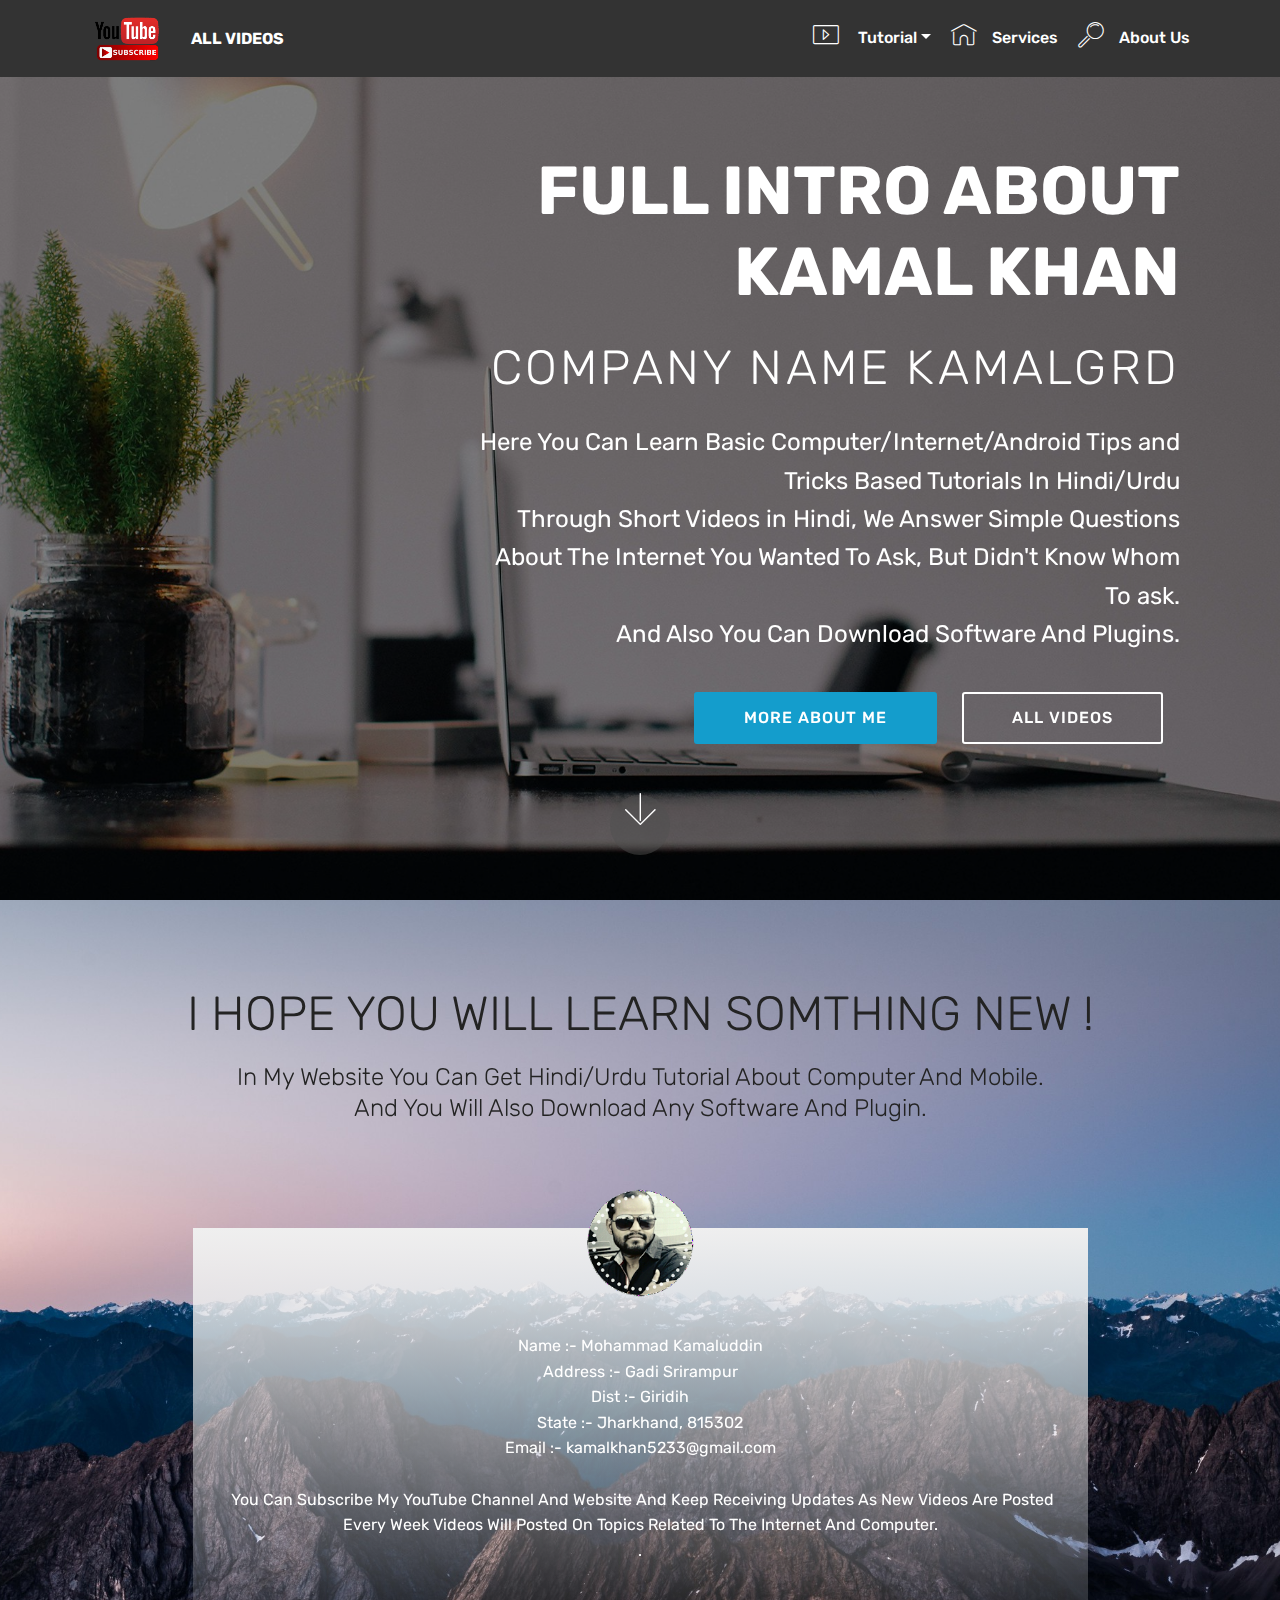
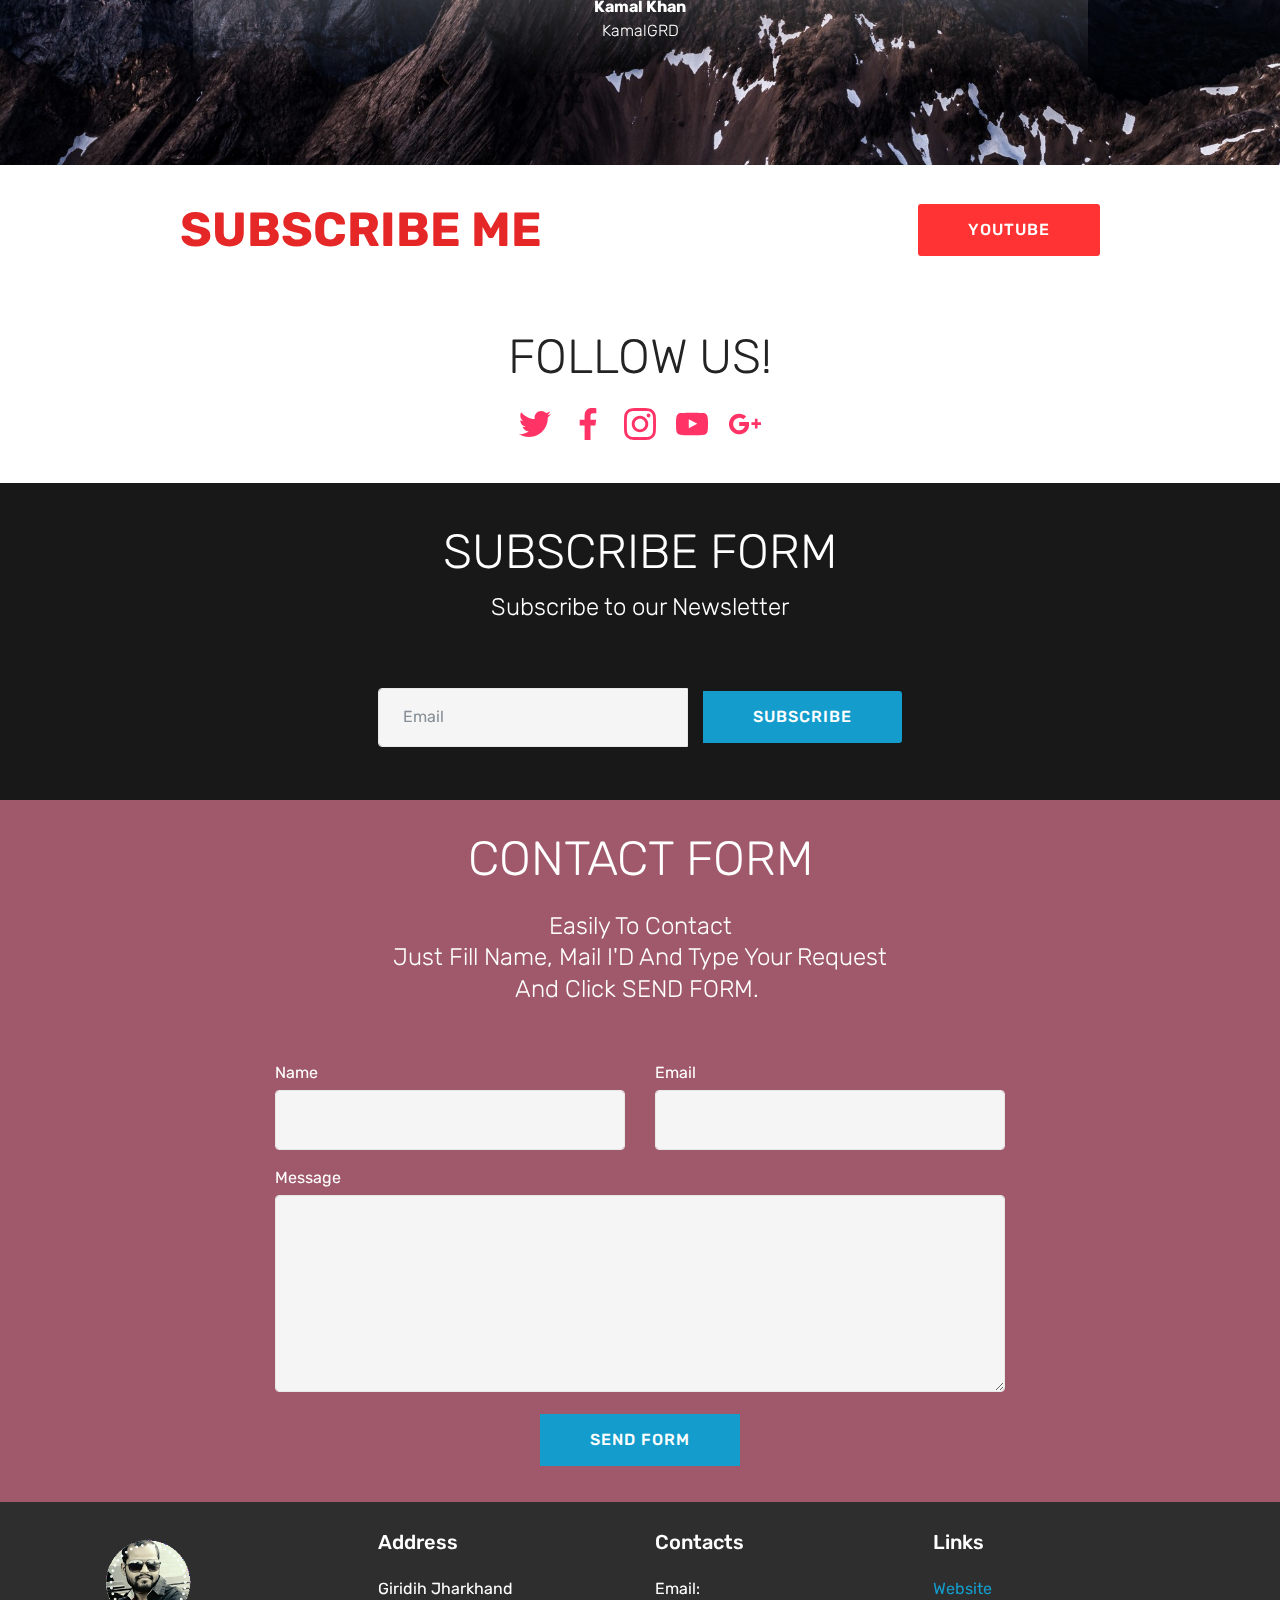
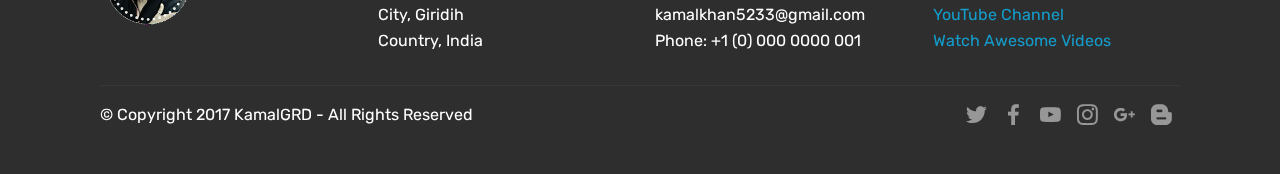
==== aboutus.html @ 0c597d0c "create github pages" ====
<!DOCTYPE html>
<html>
<head>
  <!-- Site made with Mobirise Website Builder v4.3.0, https://mobirise.com -->
  <meta charset="UTF-8">
  <meta http-equiv="X-UA-Compatible" content="IE=edge">
  <meta name="generator" content="Mobirise v4.3.0, mobirise.com">
  <meta name="viewport" content="width=device-width, initial-scale=1">
  <link rel="shortcut icon" href="assets/images/youtube-and-subscribe-773x481.png" type="image/x-icon">
  <meta name="description" content="Site Builder Description">
  <title>About Us</title>
  <link rel="stylesheet" href="assets/web/assets/mobirise-icons/mobirise-icons.css">
  <link rel="stylesheet" href="assets/tether/tether.min.css">
  <link rel="stylesheet" href="assets/bootstrap/css/bootstrap.min.css">
  <link rel="stylesheet" href="assets/bootstrap/css/bootstrap-grid.min.css">
  <link rel="stylesheet" href="assets/bootstrap/css/bootstrap-reboot.min.css">
  <link rel="stylesheet" href="assets/socicon/css/styles.css">
  <link rel="stylesheet" href="assets/dropdown/css/style.css">
  <link rel="stylesheet" href="assets/theme/css/style.css">
  <link rel="stylesheet" href="assets/mobirise/css/mbr-additional.css" type="text/css">
  
  
  
</head>
<body>
<section class="menu cid-qvYKz6TJ5b" once="menu" id="menu1-2r" data-rv-view="1412">

    

    <nav class="navbar navbar-expand beta-menu navbar-dropdown align-items-center navbar-fixed-top navbar-toggleable-sm">
        <button class="navbar-toggler navbar-toggler-right" type="button" data-toggle="collapse" data-target="#navbarSupportedContent" aria-controls="navbarSupportedContent" aria-expanded="false" aria-label="Toggle navigation">
            <div class="hamburger">
                <span></span>
                <span></span>
                <span></span>
                <span></span>
            </div>
        </button>
        <div class="menu-logo">
            <div class="navbar-brand">
                <span class="navbar-logo">
                    <a href="https://youtube.com/kamalgrd4" target="_blank">
                         <img src="assets/images/youtube-and-subscribe-773x481.png" alt="Mobirise" title="" media-simple="true" style="height: 3.8rem;">
                    </a>
                </span>
                <span class="navbar-caption-wrap"><a class="navbar-caption text-white display-4" href="index.html">ALL VIDEOS</a></span>
            </div>
        </div>
        <div class="collapse navbar-collapse" id="navbarSupportedContent">
            <ul class="navbar-nav nav-dropdown nav-right" data-app-modern-menu="true"><li class="nav-item dropdown">
                    <a class="nav-link link text-white dropdown-toggle display-4" href="https://kamal5233.github.io/" data-toggle="dropdown-submenu" aria-expanded="false"><span class="mbri-video mbr-iconfont mbr-iconfont-btn"></span>
                        &nbsp;Tutorial</a><div class="dropdown-menu"><a class="text-white dropdown-item display-4" href="Photoshopplugins.html">Photoshop Plugin</a><a class="text-white dropdown-item display-4" href="adobeaftereffect.html" aria-expanded="false">After Effect</a><a class="text-white dropdown-item display-4" href="createbloginblogger.html" aria-expanded="false">Create Blog</a><a class="text-white dropdown-item display-4" href="https://kamal5233.github.io/" aria-expanded="false">Computer Apps</a><a class="text-white dropdown-item display-4" href="https://kamal5233.github.io/" aria-expanded="false">Internet Tips</a><a class="text-white dropdown-item display-4" href="https://kamal5233.github.io/" aria-expanded="false">PSD Template</a></div>
                </li><li class="nav-item"><a class="nav-link link text-white display-4" href="https://kamal5233.github.io/">
                        <span class="mbri-home mbr-iconfont mbr-iconfont-btn"></span>
                        Services
                    </a></li>
                <li class="nav-item">
                    <a class="nav-link link text-white display-4" href="aboutus.html">
                        <span class="mbri-search mbr-iconfont mbr-iconfont-btn"></span>
                        About Us
                    </a>
                </li></ul>
            
        </div>
    </nav>
</section>

<section class="engine"><a href="https://mobirise.co/e">website building software</a></section><section class="header10 cid-qwa2naCWZy mbr-fullscreen mbr-parallax-background" id="header10-2u" data-rv-view="1414">

    

    <div class="mbr-overlay" style="opacity: 0.5; background-color: rgb(0, 0, 0);">
    </div>

    <div class="container">
        <div class="media-container-column mbr-white col-lg-8 col-md-10 ml-auto">
            <h1 class="mbr-section-title align-right mbr-bold pb-3 mbr-fonts-style display-1">
                FULL INTRO ABOUT KAMAL KHAN</h1>
            <h3 class="mbr-section-subtitle align-right mbr-light pb-3 mbr-fonts-style display-2">COMPANY NAME KAMALGRD</h3>
            <p class="mbr-text align-right pb-3 mbr-fonts-style display-5">Here You Can Learn Basic Computer/Internet/Android Tips and Tricks Based Tutorials In Hindi/Urdu
<br>Through Short Videos in Hindi, We Answer Simple Questions About The Internet You Wanted To Ask, But Didn't Know Whom To ask.<br>And Also You Can Download Software And Plugins.<br>
            </p>
            <div class="mbr-section-btn align-right"><a class="btn btn-md btn-primary display-4" href="aboutus.html#testimonials5-2y">MORE ABOUT ME</a>
                <a class="btn btn-md btn-white-outline display-4" href="index.html">ALL VIDEOS</a></div>
        </div>
    </div>

    <div class="mbr-arrow hidden-sm-down" aria-hidden="true">
        <a href="#next">
            <i class="mbri-down mbr-iconfont"></i>
        </a>
    </div>
</section>

<section class="testimonials5 cid-qwa7NtR6e7" id="testimonials5-2y" data-rv-view="1417">

    

    
    <div class="container">
        <div class="media-container-row">
            <div class="title col-12 align-center">
                <h2 class="pb-3 mbr-fonts-style display-2">
                    I HOPE YOU WILL LEARN SOMTHING NEW !</h2>
                <h3 class="mbr-section-subtitle mbr-light pb-3 mbr-fonts-style display-5">
                    In My Website You Can Get Hindi/Urdu Tutorial About Computer And Mobile.<br>And You Will Also Download Any Software And Plugin.</h3>
            </div>
        </div>
    </div>

    <div class="container">
        <div class="media-container-column">
            

            
        <div class="mbr-testimonial align-center col-12 col-md-10">
                <div class="panel-item">
                    <div class="card-block">
                        <div class="testimonial-photo">
                            <a href="index.html"><img src="assets/images/666-168x168.png" alt="" title="" media-simple="true"></a>
                        </div>
                        <p class="mbr-text mbr-fonts-style mbr-white display-7">Name :- Mohammad Kamaluddin
<br>Address :- Gadi Srirampur
<br>Dist :- Giridih
<br>State :- Jharkhand, 815302
<br>Email :- kamalkhan5233@gmail.com<br><br>
&nbsp;You Can Subscribe My YouTube Channel And Website And Keep Receiving Updates As New Videos Are Posted Every Week Videos Will Posted On Topics Related To The Internet And Computer.<br>.
                        </p>
                    </div>
                    <div class="card-footer">
                        <div class="mbr-author-name mbr-bold mbr-fonts-style mbr-white display-7">Kamal Khan</div>
                        <small class="mbr-author-desc mbr-italic mbr-light mbr-fonts-style mbr-white display-7">KamalGRD</small>
                    </div>
                </div>
            </div></div>
    </div>   
</section>

<section class="mbr-section info1 cid-qwabvJZeLH" id="info1-30" data-rv-view="1423">

    

    
    <div class="container">
        <div class="row justify-content-center">
            <div class="media-container-column title col-12 col-lg-7 col-md-6">
                
                <h2 class="align-left mbr-bold mbr-fonts-style display-2">
                    SUBSCRIBE ME</h2>
            </div>
            <div class="media-container-column col-12 col-lg-3 col-md-4">
                <div class="mbr-section-btn align-right py-4"><a class="btn btn-secondary display-4" href="https://www.youtube.com/kamalgrd4">YOUTUBE</a></div>
            </div>
        </div>
    </div>
</section>

<section class="cid-qwaap6MF5b" id="social-buttons2-2z" data-rv-view="1426">

    

    

    <div class="container">
        <div class="media-container-row">
            <div class="col-md-8 align-center">
                <h2 class="pb-3 mbr-fonts-style display-2">
                    FOLLOW US!
                </h2>
                <div class="social-list pl-0 mb-0">
                    <a href="https://twitter.com/KamalGRD" target="_blank">
                        <span class="px-2 mbr-iconfont mbr-iconfont-social socicon-twitter socicon" media-simple="true"></span>
                    </a>
                    <a href="https://www.facebook.com/kamalgrd" target="_blank">
                        <span class="px-2 mbr-iconfont mbr-iconfont-social socicon-facebook socicon" media-simple="true"></span>
                    </a>
                    <a href="https://www.instagram.com/kamalgrd4/" target="_blank">
                        <span class="px-2 mbr-iconfont mbr-iconfont-social socicon-instagram socicon" media-simple="true"></span>
                    </a>
                    <a href="https://www.youtube.com/kamalgrd4" target="_blank">
                        <span class="px-2 mbr-iconfont mbr-iconfont-social socicon-youtube socicon" media-simple="true"></span>
                    </a>
                    <a href="https://plus.google.com/+Kamalgrd4" target="_blank">
                        <span class="px-2 mbr-iconfont mbr-iconfont-social socicon-googleplus socicon" media-simple="true"></span>
                    </a>
                    <a href="https://www.behance.net/Mobirise" target="_blank">
                        
                    </a>
                </div>
            </div>
        </div>
    </div>
</section>

<section class="mbr-section form3 cid-qwa7z02V3v mbr-parallax-background" id="form3-2x" data-rv-view="1429">

    

    <div class="mbr-overlay" style="opacity: 0.9; background-color: rgb(0, 0, 0);">
    </div>

    <div class="container">
        <div class="row justify-content-center">
            <div class="title col-12 col-lg-8">
                <h2 class="align-center pb-2 mbr-fonts-style display-2">
                    SUBSCRIBE FORM
                </h2>
                <h3 class="mbr-section-subtitle align-center pb-5 mbr-light mbr-fonts-style display-5">
                    Subscribe to our Newsletter
                </h3>
            </div>
        </div>

        <div class="row py-2 justify-content-center">
            <div class="col-12 col-lg-6  col-md-8 " data-form-type="formoid">
                <div data-form-alert="" hidden="">Thanks for filling out the form!</div>
                <form class="mbr-form" action="https://mobirise.com/" method="post" data-form-title="Mobirise Form"><input type="hidden" data-form-email="true" value="Ks7Md7Bk19xwcd0nU3rvM4UYajAed8OLJ6XHV4svNL6ZrK8ossGRgsvt5Fzi+87+lBwswqeX8ReYbDtPe15v3XG4qnWILE8H7n7FoucS5mN1oScimg7xCCx38Bol8rlN">
                    <div class="mbr-subscribe input-group">
                        <input class="form-control" type="email" name="email" placeholder="Email" data-form-field="Email" required="" id="email-form3-2x">
                        <span class="input-group-btn">
                            <button href="" type="submit" class="btn btn-primary  display-4">SUBSCRIBE</button>
                        </span>
                    </div>
                </form>
            </div>
        </div>
    </div>
</section>

<section class="mbr-section form1 cid-qwa4S7jevC mbr-parallax-background" id="form1-2w" data-rv-view="1432">

    

    <div class="mbr-overlay" style="opacity: 0.7; background-color: rgb(127, 25, 51);">
    </div>
    <div class="container">
        <div class="row justify-content-center">
            <div class="title col-12 col-lg-8">
                <h2 class="mbr-section-title align-center pb-3 mbr-fonts-style display-2">
                    CONTACT FORM
                </h2>
                <h3 class="mbr-section-subtitle align-center mbr-light pb-3 mbr-fonts-style display-5">
                    Easily To Contact<br>Just Fill Name, Mail I'D And Type Your Request<br>And Click SEND FORM.&nbsp;</h3>
            </div>
        </div>
    </div>
    <div class="container">
        <div class="row justify-content-center">
            <div class="media-container-column col-lg-8" data-form-type="formoid">
                    <div data-form-alert="" hidden="">Thanks for filling out the form!</div>
            
                    <form class="mbr-form" action="https://mobirise.com/" method="post" data-form-title="Mobirise Form"><input type="hidden" data-form-email="true" value="2rv370JFLxLTFYGp8GKmAde2f8oyDdnvc+rJBSYazCu77KGn5maBBuuz1XhrRE2l1yc4180FKK4c689T4E0p6nVAtxjiJ9ukkSH/BE49crRY5DqdRQJ5BPTmyXp4b9HR">
                        <div class="row row-sm-offset">
                            <div class="col-md-4 multi-horizontal" data-for="name">
                                <div class="form-group">
                                    <label class="form-control-label mbr-fonts-style display-7" for="name-form1-2w">Name</label>
                                    <input type="text" class="form-control" name="name" data-form-field="Name" required="" id="name-form1-2w">
                                </div>
                            </div>
                            <div class="col-md-4 multi-horizontal" data-for="email">
                                <div class="form-group">
                                    <label class="form-control-label mbr-fonts-style display-7" for="email-form1-2w">Email</label>
                                    <input type="email" class="form-control" name="email" data-form-field="Email" required="" id="email-form1-2w">
                                </div>
                            </div>
                            
                        </div>
                        <div class="form-group" data-for="message">
                            <label class="form-control-label mbr-fonts-style display-7" for="message-form1-2w">Message</label>
                            <textarea type="text" class="form-control" name="message" rows="7" data-form-field="Message" id="message-form1-2w"></textarea>
                        </div>
            
                        <span class="input-group-btn">
                            <button href="" type="submit" class="btn btn-primary btn-form display-4">SEND FORM</button>
                        </span>
                    </form>
            </div>
        </div>
    </div>
</section>

<section class="cid-qwa4McfakC" id="footer1-2v" data-rv-view="1435">

    

    

    <div class="container">
        <div class="media-container-row content text-white">
            <div class="col-12 col-md-3">
                <div class="media-wrap">
                    <a href="index.html">
                        <img src="assets/images/666-168x168.png" alt="Mobirise" title="" media-simple="true">
                    </a>
                </div>
            </div>
            <div class="col-12 col-md-3 mbr-fonts-style display-7">
                <h5 class="pb-3">
                    Address
                </h5>
                <p class="mbr-text">Giridih Jharkhand&nbsp;<br>City, Giridih<br>Country, India</p>
            </div>
            <div class="col-12 col-md-3 mbr-fonts-style display-7">
                <h5 class="pb-3">
                    Contacts
                </h5>
                <p class="mbr-text">
                    Email: kamalkhan5233@gmail.com<br>Phone: +1 (0) 000 0000 001<br></p>
            </div>
            <div class="col-12 col-md-3 mbr-fonts-style display-7">
                <h5 class="pb-3">
                    Links
                </h5>
                <p class="mbr-text">
                    <a class="text-primary" href="http://www.kamalgrd.com/" target="_blank">Website</a>&nbsp;<br><a class="text-primary" href="https://www.youtube.com/kamalgrd4" target="_blank">YouTube Channel</a>&nbsp;<br><a class="text-primary" href="index.html">Watch Awesome Videos</a></p>
            </div>
        </div>
        <div class="footer-lower">
            <div class="media-container-row">
                <div class="col-sm-12">
                    <hr>
                </div>
            </div>
            <div class="media-container-row mbr-white">
                <div class="col-sm-6 copyright">
                    <p class="mbr-text mbr-fonts-style display-7">
                        © Copyright 2017 KamalGRD - All Rights Reserved
                    </p>
                </div>
                <div class="col-md-6">
                    <div class="social-list align-right">
                        <div class="soc-item">
                            <a href="https://twitter.com/KamalGRD" target="_blank">
                                <span class="mbr-iconfont mbr-iconfont-social socicon-twitter socicon" media-simple="true"></span>
                            </a>
                        </div>
                        <div class="soc-item">
                            <a href="https://www.facebook.com/kamalgrd" target="_blank">
                                <span class="mbr-iconfont mbr-iconfont-social socicon-facebook socicon" media-simple="true"></span>
                            </a>
                        </div>
                        <div class="soc-item">
                            <a href="https://www.youtube.com/kamalgrd4" target="_blank">
                                <span class="mbr-iconfont mbr-iconfont-social socicon-youtube socicon" media-simple="true"></span>
                            </a>
                        </div>
                        <div class="soc-item">
                            <a href="https://www.instagram.com/kamalgrd4/" target="_blank">
                                <span class="mbr-iconfont mbr-iconfont-social socicon-instagram socicon" media-simple="true"></span>
                            </a>
                        </div>
                        <div class="soc-item">
                            <a href="https://plus.google.com/+Kamalgrd4" target="_blank">
                                <span class="mbr-iconfont mbr-iconfont-social socicon-googleplus socicon" media-simple="true"></span>
                            </a>
                        </div>
                        <div class="soc-item">
                            <a href="http://www.kamalgrd.com/" target="_blank">
                                <span class="mbr-iconfont mbr-iconfont-social socicon-blogger socicon" media-simple="true"></span>
                            </a>
                        </div>
                    </div>
                </div>
            </div>
        </div>
    </div>
</section>


  <script src="assets/web/assets/jquery/jquery.min.js"></script>
  <script src="assets/popper/popper.min.js"></script>
  <script src="assets/tether/tether.min.js"></script>
  <script src="assets/bootstrap/js/bootstrap.min.js"></script>
  <script src="assets/smooth-scroll/smooth-scroll.js"></script>
  <script src="assets/touch-swipe/jquery.touch-swipe.min.js"></script>
  <script src="assets/jarallax/jarallax.min.js"></script>
  <script src="assets/social-likes/social-likes.js"></script>
  <script src="assets/dropdown/js/script.min.js"></script>
  <script src="assets/theme/js/script.js"></script>
  <script src="assets/formoid/formoid.min.js"></script>
  
  
</body>
</html>
---- assets/web/assets/mobirise-icons/mobirise-icons.css ----
@font-face {
  font-family: 'MobiriseIcons';
  src:  url('mobirise-icons.eot?spat4u');
  src:  url('mobirise-icons.eot?spat4u#iefix') format('embedded-opentype'),
    url('mobirise-icons.ttf?spat4u') format('truetype'),
    url('mobirise-icons.woff?spat4u') format('woff'),
    url('mobirise-icons.svg?spat4u#MobiriseIcons') format('svg');
  font-weight: normal;
  font-style: normal;
}

[class^="mbri-"], [class*=" mbri-"] {
  /* use !important to prevent issues with browser extensions that change fonts */
  font-family: MobiriseIcons !important;
  speak: none;
  font-style: normal;
  font-weight: normal;
  font-variant: normal;
  text-transform: none;
  line-height: 1;

  /* Better Font Rendering =========== */
  -webkit-font-smoothing: antialiased;
  -moz-osx-font-smoothing: grayscale;
}

.mbri-add-submenu:before {
  content: "\e900";
}
.mbri-alert:before {
  content: "\e901";
}
.mbri-align-center:before {
  content: "\e902";
}
.mbri-align-justify:before {
  content: "\e903";
}
.mbri-align-left:before {
  content: "\e904";
}
.mbri-align-right:before {
  content: "\e905";
}
.mbri-android:before {
  content: "\e906";
}
.mbri-apple:before {
  content: "\e907";
}
.mbri-arrow-down:before {
  content: "\e908";
}
.mbri-arrow-next:before {
  content: "\e909";
}
.mbri-arrow-prev:before {
  content: "\e90a";
}
.mbri-arrow-up:before {
  content: "\e90b";
}
.mbri-bold:before {
  content: "\e90c";
}
.mbri-bookmark:before {
  content: "\e90d";
}
.mbri-bootstrap:before {
  content: "\e90e";
}
.mbri-briefcase:before {
  content: "\e90f";
}
.mbri-browse:before {
  content: "\e910";
}
.mbri-bulleted-list:before {
  content: "\e911";
}
.mbri-calendar:before {
  content: "\e912";
}
.mbri-camera:before {
  content: "\e913";
}
.mbri-cart-add:before {
  content: "\e914";
}
.mbri-cart-full:before {
  content: "\e915";
}
.mbri-cash:before {
  content: "\e916";
}
.mbri-change-style:before {
  content: "\e917";
}
.mbri-chat:before {
  content: "\e918";
}
.mbri-clock:before {
  content: "\e919";
}
.mbri-close:before {
  content: "\e91a";
}
.mbri-cloud:before {
  content: "\e91b";
}
.mbri-code:before {
  content: "\e91c";
}
.mbri-contact-form:before {
  content: "\e91d";
}
.mbri-credit-card:before {
  content: "\e91e";
}
.mbri-cursor-click:before {
  content: "\e91f";
}
.mbri-cust-feedback:before {
  content: "\e920";
}
.mbri-database:before {
  content: "\e921";
}
.mbri-delivery:before {
  content: "\e922";
}
.mbri-desktop:before {
  content: "\e923";
}
.mbri-devices:before {
  content: "\e924";
}
.mbri-down:before {
  content: "\e925";
}
.mbri-download:before {
  content: "\e989";
}
.mbri-drag-n-drop:before {
  content: "\e927";
}
.mbri-drag-n-drop2:before {
  content: "\e928";
}
.mbri-edit:before {
  content: "\e929";
}
.mbri-edit2:before {
  content: "\e92a";
}
.mbri-error:before {
  content: "\e92b";
}
.mbri-extension:before {
  content: "\e92c";
}
.mbri-features:before {
  content: "\e92d";
}
.mbri-file:before {
  content: "\e92e";
}
.mbri-flag:before {
  content: "\e92f";
}
.mbri-folder:before {
  content: "\e930";
}
.mbri-gift:before {
  content: "\e931";
}
.mbri-github:before {
  content: "\e932";
}
.mbri-globe:before {
  content: "\e933";
}
.mbri-globe-2:before {
  content: "\e934";
}
.mbri-growing-chart:before {
  content: "\e935";
}
.mbri-hearth:before {
  content: "\e936";
}
.mbri-help:before {
  content: "\e937";
}
.mbri-home:before {
  content: "\e938";
}
.mbri-hot-cup:before {
  content: "\e939";
}
.mbri-idea:before {
  content: "\e93a";
}
.mbri-image-gallery:before {
  content: "\e93b";
}
.mbri-image-slider:before {
  content: "\e93c";
}
.mbri-info:before {
  content: "\e93d";
}
.mbri-italic:before {
  content: "\e93e";
}
.mbri-key:before {
  content: "\e93f";
}
.mbri-laptop:before {
  content: "\e940";
}
.mbri-layers:before {
  content: "\e941";
}
.mbri-left-right:before {
  content: "\e942";
}
.mbri-left:before {
  content: "\e943";
}
.mbri-letter:before {
  content: "\e944";
}
.mbri-like:before {
  content: "\e945";
}
.mbri-link:before {
  content: "\e946";
}
.mbri-lock:before {
  content: "\e947";
}
.mbri-login:before {
  content: "\e948";
}
.mbri-logout:before {
  content: "\e949";
}
.mbri-magic-stick:before {
  content: "\e94a";
}
.mbri-map-pin:before {
  content: "\e94b";
}
.mbri-menu:before {
  content: "\e94c";
}
.mbri-mobile:before {
  content: "\e94d";
}
.mbri-mobile2:before {
  content: "\e94e";
}
.mbri-mobirise:before {
  content: "\e94f";
}
.mbri-more-horizontal:before {
  content: "\e950";
}
.mbri-more-vertical:before {
  content: "\e951";
}
.mbri-music:before {
  content: "\e952";
}
.mbri-new-file:before {
  content: "\e953";
}
.mbri-numbered-list:before {
  content: "\e954";
}
.mbri-opened-folder:before {
  content: "\e955";
}
.mbri-pages:before {
  content: "\e956";
}
.mbri-paper-plane:before {
  content: "\e957";
}
.mbri-paperclip:before {
  content: "\e958";
}
.mbri-photo:before {
  content: "\e959";
}
.mbri-photos:before {
  content: "\e95a";
}
.mbri-pin:before {
  content: "\e95b";
}
.mbri-play:before {
  content: "\e95c";
}
.mbri-plus:before {
  content: "\e95d";
}
.mbri-preview:before {
  content: "\e95e";
}
.mbri-print:before {
  content: "\e95f";
}
.mbri-protect:before {
  content: "\e960";
}
.mbri-question:before {
  content: "\e961";
}
.mbri-quote-left:before {
  content: "\e962";
}
.mbri-quote-right:before {
  content: "\e963";
}
.mbri-refresh:before {
  content: "\e964";
}
.mbri-responsive:before {
  content: "\e965";
}
.mbri-right:before {
  content: "\e966";
}
.mbri-rocket:before {
  content: "\e967";
}
.mbri-sad-face:before {
  content: "\e968";
}
.mbri-sale:before {
  content: "\e969";
}
.mbri-save:before {
  content: "\e96a";
}
.mbri-search:before {
  content: "\e96b";
}
.mbri-setting:before {
  content: "\e96c";
}
.mbri-setting2:before {
  content: "\e96d";
}
.mbri-setting3:before {
  content: "\e96e";
}
.mbri-share:before {
  content: "\e96f";
}
.mbri-shopping-bag:before {
  content: "\e970";
}
.mbri-shopping-basket:before {
  content: "\e971";
}
.mbri-shopping-cart:before {
  content: "\e972";
}
.mbri-sites:before {
  content: "\e973";
}
.mbri-smile-face:before {
  content: "\e974";
}
.mbri-speed:before {
  content: "\e975";
}
.mbri-star:before {
  content: "\e976";
}
.mbri-success:before {
  content: "\e977";
}
.mbri-sun:before {
  content: "\e978";
}
.mbri-sun2:before {
  content: "\e979";
}
.mbri-tablet:before {
  content: "\e97a";
}
.mbri-tablet-vertical:before {
  content: "\e97b";
}
.mbri-target:before {
  content: "\e97c";
}
.mbri-timer:before {
  content: "\e97d";
}
.mbri-to-ftp:before {
  content: "\e97e";
}
.mbri-to-local-drive:before {
  content: "\e97f";
}
.mbri-touch-swipe:before {
  content: "\e980";
}
.mbri-touch:before {
  content: "\e981";
}
.mbri-trash:before {
  content: "\e982";
}
.mbri-underline:before {
  content: "\e983";
}
.mbri-unlink:before {
  content: "\e984";
}
.mbri-unlock:before {
  content: "\e985";
}
.mbri-up-down:before {
  content: "\e986";
}
.mbri-up:before {
  content: "\e987";
}
.mbri-update:before {
  content: "\e988";
}
.mbri-upload:before {
 content: "\e926"; 
}
.mbri-user:before {
  content: "\e98a";
}
.mbri-user2:before {
  content: "\e98b";
}
.mbri-users:before {
  content: "\e98c";
}
.mbri-video:before {
  content: "\e98d";
}
.mbri-video-play:before {
  content: "\e98e";
}
.mbri-watch:before {
  content: "\e98f";
}
.mbri-website-theme:before {
  content: "\e990";
}
.mbri-wifi:before {
  content: "\e991";
}
.mbri-windows:before {
  content: "\e992";
}
.mbri-zoom-out:before {
  content: "\e993";
}
.mbri-redo:before {
  content: "\e994";
}
.mbri-undo:before {
  content: "\e995";
}
---- assets/socicon/css/styles.css ----
@charset "UTF-8";

@font-face {
  font-family: "socicon";
  src:url("../fonts/socicon.eot");
  src:url("../fonts/socicon.eot?#iefix") format("embedded-opentype"),
    url("../fonts/socicon.woff") format("woff"),
    url("../fonts/socicon.ttf") format("truetype"),
    url("../fonts/socicon.svg#socicon") format("svg");
  font-weight: normal;
  font-style: normal;

}

[data-icon]:before {
  font-family: "socicon" !important;
  content: attr(data-icon);
  font-style: normal !important;
  font-weight: normal !important;
  font-variant: normal !important;
  text-transform: none !important;
  speak: none;
  line-height: 1;
  -webkit-font-smoothing: antialiased;
  -moz-osx-font-smoothing: grayscale;
}

[class^="socicon-"]:before,
[class*=" socicon-"]:before {
  font-family: "socicon" !important;
  font-style: normal !important;
  font-weight: normal !important;
  font-variant: normal !important;
  text-transform: none !important;
  speak: none;
  line-height: 1;
  -webkit-font-smoothing: antialiased;
  -moz-osx-font-smoothing: grayscale;
}

.socicon-modelmayhem:before {
  content: "\e000";
}
.socicon-mixcloud:before {
  content: "\e001";
}
.socicon-drupal:before {
  content: "\e002";
}
.socicon-swarm:before {
  content: "\e003";
}
.socicon-istock:before {
  content: "\e004";
}
.socicon-yammer:before {
  content: "\e005";
}
.socicon-ello:before {
  content: "\e006";
}
.socicon-stackoverflow:before {
  content: "\e007";
}
.socicon-persona:before {
  content: "\e008";
}
.socicon-triplej:before {
  content: "\e009";
}
.socicon-houzz:before {
  content: "\e00a";
}
.socicon-rss:before {
  content: "\e00b";
}
.socicon-paypal:before {
  content: "\e00c";
}
.socicon-odnoklassniki:before {
  content: "\e00d";
}
.socicon-airbnb:before {
  content: "\e00e";
}
.socicon-periscope:before {
  content: "\e00f";
}
.socicon-outlook:before {
  content: "\e010";
}
.socicon-coderwall:before {
  content: "\e011";
}
.socicon-tripadvisor:before {
  content: "\e012";
}
.socicon-appnet:before {
  content: "\e013";
}
.socicon-goodreads:before {
  content: "\e014";
}
.socicon-tripit:before {
  content: "\e015";
}
.socicon-lanyrd:before {
  content: "\e016";
}
.socicon-slideshare:before {
  content: "\e017";
}
.socicon-buffer:before {
  content: "\e018";
}
.socicon-disqus:before {
  content: "\e019";
}
.socicon-vkontakte:before {
  content: "\e01a";
}
.socicon-whatsapp:before {
  content: "\e01b";
}
.socicon-patreon:before {
  content: "\e01c";
}
.socicon-storehouse:before {
  content: "\e01d";
}
.socicon-pocket:before {
  content: "\e01e";
}
.socicon-mail:before {
  content: "\e01f";
}
.socicon-blogger:before {
  content: "\e020";
}
.socicon-technorati:before {
  content: "\e021";
}
.socicon-reddit:before {
  content: "\e022";
}
.socicon-dribbble:before {
  content: "\e023";
}
.socicon-stumbleupon:before {
  content: "\e024";
}
.socicon-digg:before {
  content: "\e025";
}
.socicon-envato:before {
  content: "\e026";
}
.socicon-behance:before {
  content: "\e027";
}
.socicon-delicious:before {
  content: "\e028";
}
.socicon-deviantart:before {
  content: "\e029";
}
.socicon-forrst:before {
  content: "\e02a";
}
.socicon-play:before {
  content: "\e02b";
}
.socicon-zerply:before {
  content: "\e02c";
}
.socicon-wikipedia:before {
  content: "\e02d";
}
.socicon-apple:before {
  content: "\e02e";
}
.socicon-flattr:before {
  content: "\e02f";
}
.socicon-github:before {
  content: "\e030";
}
.socicon-renren:before {
  content: "\e031";
}
.socicon-friendfeed:before {
  content: "\e032";
}
.socicon-newsvine:before {
  content: "\e033";
}
.socicon-identica:before {
  content: "\e034";
}
.socicon-bebo:before {
  content: "\e035";
}
.socicon-zynga:before {
  content: "\e036";
}
.socicon-steam:before {
  content: "\e037";
}
.socicon-xbox:before {
  content: "\e038";
}
.socicon-windows:before {
  content: "\e039";
}
.socicon-qq:before {
  content: "\e03a";
}
.socicon-douban:before {
  content: "\e03b";
}
.socicon-meetup:before {
  content: "\e03c";
}
.socicon-playstation:before {
  content: "\e03d";
}
.socicon-android:before {
  content: "\e03e";
}
.socicon-snapchat:before {
  content: "\e03f";
}
.socicon-twitter:before {
  content: "\e040";
}
.socicon-facebook:before {
  content: "\e041";
}
.socicon-googleplus:before {
  content: "\e042";
}
.socicon-pinterest:before {
  content: "\e043";
}
.socicon-foursquare:before {
  content: "\e044";
}
.socicon-yahoo:before {
  content: "\e045";
}
.socicon-skype:before {
  content: "\e046";
}
.socicon-yelp:before {
  content: "\e047";
}
.socicon-feedburner:before {
  content: "\e048";
}
.socicon-linkedin:before {
  content: "\e049";
}
.socicon-viadeo:before {
  content: "\e04a";
}
.socicon-xing:before {
  content: "\e04b";
}
.socicon-myspace:before {
  content: "\e04c";
}
.socicon-soundcloud:before {
  content: "\e04d";
}
.socicon-spotify:before {
  content: "\e04e";
}
.socicon-grooveshark:before {
  content: "\e04f";
}
.socicon-lastfm:before {
  content: "\e050";
}
.socicon-youtube:before {
  content: "\e051";
}
.socicon-vimeo:before {
  content: "\e052";
}
.socicon-dailymotion:before {
  content: "\e053";
}
.socicon-vine:before {
  content: "\e054";
}
.socicon-flickr:before {
  content: "\e055";
}
.socicon-500px:before {
  content: "\e056";
}
.socicon-wordpress:before {
  content: "\e058";
}
.socicon-tumblr:before {
  content: "\e059";
}
.socicon-twitch:before {
  content: "\e05a";
}
.socicon-8tracks:before {
  content: "\e05b";
}
.socicon-amazon:before {
  content: "\e05c";
}
.socicon-icq:before {
  content: "\e05d";
}
.socicon-smugmug:before {
  content: "\e05e";
}
.socicon-ravelry:before {
  content: "\e05f";
}
.socicon-weibo:before {
  content: "\e060";
}
.socicon-baidu:before {
  content: "\e061";
}
.socicon-angellist:before {
  content: "\e062";
}
.socicon-ebay:before {
  content: "\e063";
}
.socicon-imdb:before {
  content: "\e064";
}
.socicon-stayfriends:before {
  content: "\e065";
}
.socicon-residentadvisor:before {
  content: "\e066";
}
.socicon-google:before {
  content: "\e067";
}
.socicon-yandex:before {
  content: "\e068";
}
.socicon-sharethis:before {
  content: "\e069";
}
.socicon-bandcamp:before {
  content: "\e06a";
}
.socicon-itunes:before {
  content: "\e06b";
}
.socicon-deezer:before {
  content: "\e06c";
}
.socicon-telegram:before {
  content: "\e06e";
}
.socicon-openid:before {
  content: "\e06f";
}
.socicon-amplement:before {
  content: "\e070";
}
.socicon-viber:before {
  content: "\e071";
}
.socicon-zomato:before {
  content: "\e072";
}
.socicon-draugiem:before {
  content: "\e074";
}
.socicon-endomodo:before {
  content: "\e075";
}
.socicon-filmweb:before {
  content: "\e076";
}
.socicon-stackexchange:before {
  content: "\e077";
}
.socicon-wykop:before {
  content: "\e078";
}
.socicon-teamspeak:before {
  content: "\e079";
}
.socicon-teamviewer:before {
  content: "\e07a";
}
.socicon-ventrilo:before {
  content: "\e07b";
}
.socicon-younow:before {
  content: "\e07c";
}
.socicon-raidcall:before {
  content: "\e07d";
}
.socicon-mumble:before {
  content: "\e07e";
}
.socicon-medium:before {
  content: "\e06d";
}
.socicon-bebee:before {
  content: "\e07f";
}
.socicon-hitbox:before {
  content: "\e080";
}
.socicon-reverbnation:before {
  content: "\e081";
}
.socicon-formulr:before {
  content: "\e082";
}
.socicon-instagram:before {
  content: "\e057";
}
.socicon-battlenet:before {
  content: "\e083";
}
.socicon-chrome:before {
  content: "\e084";
}
.socicon-discord:before {
  content: "\e086";
}
.socicon-issuu:before {
  content: "\e087";
}
.socicon-macos:before {
  content: "\e088";
}
.socicon-firefox:before {
  content: "\e089";
}
.socicon-opera:before {
  content: "\e08d";
}
.socicon-keybase:before {
  content: "\e090";
}
.socicon-alliance:before {
  content: "\e091";
}
.socicon-livejournal:before {
  content: "\e092";
}
.socicon-googlephotos:before {
  content: "\e093";
}
.socicon-horde:before {
  content: "\e094";
}
.socicon-etsy:before {
  content: "\e095";
}
.socicon-zapier:before {
  content: "\e096";
}
.socicon-google-scholar:before {
  content: "\e097";
}
.socicon-researchgate:before {
  content: "\e098";
}
.socicon-wechat:before {
  content: "\e099";
}
.socicon-strava:before {
  content: "\e09a";
}
.socicon-line:before {
  content: "\e09b";
}
.socicon-lyft:before {
  content: "\e09c";
}
.socicon-uber:before {
  content: "\e09d";
}
.socicon-songkick:before {
  content: "\e09e";
}
.socicon-viewbug:before {
  content: "\e09f";
}
.socicon-googlegroups:before {
  content: "\e0a0";
}
.socicon-quora:before {
  content: "\e073";
}
.socicon-diablo:before {
  content: "\e085";
}
.socicon-blizzard:before {
  content: "\e0a1";
}
.socicon-hearthstone:before {
  content: "\e08b";
}
.socicon-heroes:before {
  content: "\e08a";
}
.socicon-overwatch:before {
  content: "\e08c";
}
.socicon-warcraft:before {
  content: "\e08e";
}
.socicon-starcraft:before {
  content: "\e08f";
}
.socicon-beam:before {
  content: "\e0a2";
}
.socicon-curse:before {
  content: "\e0a3";
}
.socicon-player:before {
  content: "\e0a4";
}
.socicon-streamjar:before {
  content: "\e0a5";
}
.socicon-nintendo:before {
  content: "\e0a6";
}
.socicon-hellocoton:before {
  content: "\e0a7";
}
---- assets/dropdown/css/style.css ----
.navbar-dropdown {
  left: 0;
  padding: 0;
  position: absolute;
  right: 0;
  top: 0;
  transition: all 0.45s ease;
  z-index: 1030;
  background: #282828; }
  .navbar-dropdown .navbar-logo {
    margin-right: 0.8rem;
    transition: margin 0.3s ease-in-out;
    vertical-align: middle; }
    .navbar-dropdown .navbar-logo img {
      height: 3.125rem;
      transition: all 0.3s ease-in-out; }
    .navbar-dropdown .navbar-logo.mbr-iconfont {
      font-size: 3.125rem;
      line-height: 3.125rem; }
  .navbar-dropdown .navbar-caption {
    font-weight: 700;
    white-space: normal;
    vertical-align: -4px;
    line-height: 3.125rem !important; }
    .navbar-dropdown .navbar-caption, .navbar-dropdown .navbar-caption:hover {
      color: inherit;
      text-decoration: none; }
  .navbar-dropdown .mbr-iconfont + .navbar-caption {
    vertical-align: -1px; }
  .navbar-dropdown.navbar-fixed-top {
    position: fixed; }
  .navbar-dropdown .navbar-brand span {
    vertical-align: -4px; }
  .navbar-dropdown.bg-color.transparent {
    background: none; }
  .navbar-dropdown.navbar-short .navbar-brand {
    padding: 0.625rem 0; }
    .navbar-dropdown.navbar-short .navbar-brand span {
      vertical-align: -1px; }
  .navbar-dropdown.navbar-short .navbar-caption {
    line-height: 2.375rem !important;
    vertical-align: -2px; }
  .navbar-dropdown.navbar-short .navbar-logo {
    margin-right: 0.5rem; }
    .navbar-dropdown.navbar-short .navbar-logo img {
      height: 2.375rem; }
    .navbar-dropdown.navbar-short .navbar-logo.mbr-iconfont {
      font-size: 2.375rem;
      line-height: 2.375rem; }
  .navbar-dropdown.navbar-short .mbr-table-cell {
    height: 3.625rem; }
  .navbar-dropdown .navbar-close {
    left: 0.6875rem;
    position: fixed;
    top: 0.75rem;
    z-index: 1000; }
  .navbar-dropdown .hamburger-icon {
    content: "";
    display: inline-block;
    vertical-align: middle;
    width: 16px;
    -webkit-box-shadow: 0 -6px 0 1px #282828,0 0 0 1px #282828,0 6px 0 1px #282828;
    -moz-box-shadow: 0 -6px 0 1px #282828,0 0 0 1px #282828,0 6px 0 1px #282828;
    box-shadow: 0 -6px 0 1px #282828,0 0 0 1px #282828,0 6px 0 1px #282828; }

.dropdown-menu .dropdown-toggle[data-toggle="dropdown-submenu"]::after {
  border-bottom: 0.35em solid transparent;
  border-left: 0.35em solid;
  border-right: 0;
  border-top: 0.35em solid transparent;
  margin-left: 0.3rem; }

.dropdown-menu .dropdown-item:focus {
  outline: 0; }

.nav-dropdown {
  font-size: 0.75rem;
  font-weight: 500;
  height: auto !important; }
  .nav-dropdown .nav-btn {
    padding-left: 1rem; }
  .nav-dropdown .link {
    margin: .667em 1.667em;
    font-weight: 500;
    padding: 0;
    transition: color .2s ease-in-out; }
    .nav-dropdown .link.dropdown-toggle {
      margin-right: 2.583em; }
      .nav-dropdown .link.dropdown-toggle::after {
        margin-left: .25rem;
        border-top: 0.35em solid;
        border-right: 0.35em solid transparent;
        border-left: 0.35em solid transparent;
        border-bottom: 0; }
      .nav-dropdown .link.dropdown-toggle[aria-expanded="true"] {
        margin: 0;
        padding: 0.667em 3.263em  0.667em 1.667em; }
  .nav-dropdown .link::after,
  .nav-dropdown .dropdown-item::after {
    color: inherit; }
  .nav-dropdown .btn {
    font-size: 0.75rem;
    font-weight: 700;
    letter-spacing: 0;
    margin-bottom: 0;
    padding-left: 1.25rem;
    padding-right: 1.25rem; }
  .nav-dropdown .dropdown-menu {
    border-radius: 0;
    border: 0;
    left: 0;
    margin: 0;
    padding-bottom: 1.25rem;
    padding-top: 1.25rem;
    position: relative; }
  .nav-dropdown .dropdown-submenu {
    margin-left: 0.125rem;
    top: 0; }
  .nav-dropdown .dropdown-item {
    font-weight: 500;
    line-height: 2;
    padding: 0.3846em 4.615em 0.3846em 1.5385em;
    position: relative;
    transition: color .2s ease-in-out, background-color .2s ease-in-out; }
    .nav-dropdown .dropdown-item::after {
      margin-top: -0.3077em;
      position: absolute;
      right: 1.1538em;
      top: 50%; }
    .nav-dropdown .dropdown-item:focus, .nav-dropdown .dropdown-item:hover {
      background: none; }

@media (max-width: 767px) {
  .nav-dropdown.navbar-toggleable-sm {
    bottom: 0;
    display: none;
    left: 0;
    overflow-x: hidden;
    position: fixed;
    top: 0;
    transform: translateX(-100%);
    -ms-transform: translateX(-100%);
    -webkit-transform: translateX(-100%);
    width: 18.75rem;
    z-index: 999; } }
.nav-dropdown.navbar-toggleable-xl {
  bottom: 0;
  display: none;
  left: 0;
  overflow-x: hidden;
  position: fixed;
  top: 0;
  transform: translateX(-100%);
  -ms-transform: translateX(-100%);
  -webkit-transform: translateX(-100%);
  width: 18.75rem;
  z-index: 999; }

.nav-dropdown-sm {
  display: block !important;
  overflow-x: hidden;
  overflow: auto;
  padding-top: 3.875rem; }
  .nav-dropdown-sm::after {
    content: "";
    display: block;
    height: 3rem;
    width: 100%; }
  .nav-dropdown-sm.collapse.in ~ .navbar-close {
    display: block !important; }
  .nav-dropdown-sm.collapsing, .nav-dropdown-sm.collapse.in {
    transform: translateX(0);
    -ms-transform: translateX(0);
    -webkit-transform: translateX(0);
    transition: all 0.25s ease-out;
    -webkit-transition: all 0.25s ease-out;
    background: #282828; }
  .nav-dropdown-sm.collapsing[aria-expanded="false"] {
    transform: translateX(-100%);
    -ms-transform: translateX(-100%);
    -webkit-transform: translateX(-100%); }
  .nav-dropdown-sm .nav-item {
    display: block;
    margin-left: 0 !important;
    padding-left: 0; }
  .nav-dropdown-sm .link,
  .nav-dropdown-sm .dropdown-item {
    border-top: 1px dotted rgba(255, 255, 255, 0.1);
    font-size: 0.8125rem;
    line-height: 1.6;
    margin: 0 !important;
    padding: 0.875rem 2.4rem 0.875rem 1.5625rem !important;
    position: relative;
    white-space: normal; }
    .nav-dropdown-sm .link:focus, .nav-dropdown-sm .link:hover,
    .nav-dropdown-sm .dropdown-item:focus,
    .nav-dropdown-sm .dropdown-item:hover {
      background: rgba(0, 0, 0, 0.2) !important;
      color: #c0a375; }
  .nav-dropdown-sm .nav-btn {
    position: relative;
    padding: 1.5625rem 1.5625rem 0 1.5625rem; }
    .nav-dropdown-sm .nav-btn::before {
      border-top: 1px dotted rgba(255, 255, 255, 0.1);
      content: "";
      left: 0;
      position: absolute;
      top: 0;
      width: 100%; }
    .nav-dropdown-sm .nav-btn + .nav-btn {
      padding-top: 0.625rem; }
      .nav-dropdown-sm .nav-btn + .nav-btn::before {
        display: none; }
  .nav-dropdown-sm .btn {
    padding: 0.625rem 0; }
  .nav-dropdown-sm .dropdown-toggle[data-toggle="dropdown-submenu"]::after {
    margin-left: .25rem;
    border-top: 0.35em solid;
    border-right: 0.35em solid transparent;
    border-left: 0.35em solid transparent;
    border-bottom: 0; }
  .nav-dropdown-sm .dropdown-toggle[data-toggle="dropdown-submenu"][aria-expanded="true"]::after {
    border-top: 0;
    border-right: 0.35em solid transparent;
    border-left: 0.35em solid transparent;
    border-bottom: 0.35em solid; }
  .nav-dropdown-sm .dropdown-menu {
    margin: 0;
    padding: 0;
    position: relative;
    top: 0;
    left: 0;
    width: 100%;
    border: 0;
    float: none;
    border-radius: 0;
    background: none; }
  .nav-dropdown-sm .dropdown-submenu {
    left: 100%;
    margin-left: 0.125rem;
    margin-top: -1.25rem;
    top: 0; }

.navbar-toggleable-sm .nav-dropdown .dropdown-menu {
  position: absolute; }

.navbar-toggleable-sm .nav-dropdown .dropdown-submenu {
  left: 100%;
  margin-left: 0.125rem;
  margin-top: -1.25rem;
  top: 0; }

.navbar-toggleable-sm.opened .nav-dropdown .dropdown-menu {
  position: relative; }

.navbar-toggleable-sm.opened .nav-dropdown .dropdown-submenu {
  left: 0;
  margin-left: 00rem;
  margin-top: 0rem;
  top: 0; }

.is-builder .nav-dropdown.collapsing {
  transition: none !important; }

/*# sourceMappingURL=style.css.map */
---- assets/theme/css/style.css ----
/*!
 * Mobirise v4 theme (https://mobirise.com/)
 * Copyright 2017 Mobirise
 */
section {
  background-color: #eeeeee; }

section,
.container,
.container-fluid {
  position: relative;
  word-wrap: break-word; }

a.mbr-iconfont:hover {
  text-decoration: none; }

.article .lead p, .article .lead ul, .article .lead ol, .article .lead pre, .article .lead blockquote {
  margin-bottom: 0; }

a {
  font-style: normal;
  font-weight: 400;
  cursor: pointer; }
  a, a:hover {
    text-decoration: none; }

figure {
  margin-bottom: 0; }

body {
  color: #232323; }

h1, h2, h3, h4, h5, h6,
.h1, .h2, .h3, .h4, .h5, .h6,
.display-1, .display-2, .display-3, .display-4 {
  line-height: 1;
  word-break: break-word;
  word-wrap: break-word; }

b, strong {
  font-weight: bold; }

blockquote {
  padding: 10px 0 10px 20px;
  position: relative;
  border-left: 2px solid;
  border-color: #ff3366; }

input:-webkit-autofill, input:-webkit-autofill:hover, input:-webkit-autofill:focus, input:-webkit-autofill:active {
  transition-delay: 9999s;
  transition-property: background-color, color; }

textarea[type="hidden"] {
  display: none; }

body {
  position: relative; }

section {
  background-position: 50% 50%;
  background-repeat: no-repeat;
  background-size: cover; }
  section .mbr-background-video,
  section .mbr-background-video-preview {
    position: absolute;
    bottom: 0;
    left: 0;
    right: 0;
    top: 0; }

.hidden {
  visibility: hidden; }

.mbr-z-index20 {
  z-index: 20; }

/*! Base colors */
.mbr-white {
  color: #ffffff; }

.mbr-black {
  color: #000000; }

.mbr-bg-white {
  background-color: #ffffff; }

.mbr-bg-black {
  background-color: #000000; }

/*! Text-aligns */
.align-left {
  text-align: left; }

.align-center {
  text-align: center; }

.align-right {
  text-align: right; }

@media (max-width: 767px) {
  .align-left, .align-center, .align-right, .mbr-section-btn, .mbr-section-title {
    text-align: center; } }
/*! Font-weight  */
.mbr-light {
  font-weight: 300; }

.mbr-regular {
  font-weight: 400; }

.mbr-semibold {
  font-weight: 500; }

.mbr-bold {
  font-weight: 700; }

/*! Media  */
.media-size-item {
  -webkit-flex: 1 1 auto;
  -moz-flex: 1 1 auto;
  -ms-flex: 1 1 auto;
  -o-flex: 1 1 auto;
  flex: 1 1 auto; }

.media-content {
  -webkit-flex-basis: 100%;
  flex-basis: 100%; }

.media-container-row {
  display: -ms-flexbox;
  display: -webkit-flex;
  display: flex;
  -webkit-flex-direction: row;
  -ms-flex-direction: row;
  flex-direction: row;
  -webkit-flex-wrap: wrap;
  -ms-flex-wrap: wrap;
  flex-wrap: wrap;
  -webkit-justify-content: center;
  -ms-flex-pack: center;
  justify-content: center;
  -webkit-align-content: center;
  -ms-flex-line-pack: center;
  align-content: center;
  -webkit-align-items: start;
  -ms-flex-align: start;
  align-items: start; }
  .media-container-row .media-size-item {
    width: 400px; }

.media-container-column {
  display: -ms-flexbox;
  display: -webkit-flex;
  display: flex;
  -webkit-flex-direction: column;
  -ms-flex-direction: column;
  flex-direction: column;
  -webkit-flex-wrap: wrap;
  -ms-flex-wrap: wrap;
  flex-wrap: wrap;
  -webkit-justify-content: center;
  -ms-flex-pack: center;
  justify-content: center;
  -webkit-align-content: center;
  -ms-flex-line-pack: center;
  align-content: center;
  -webkit-align-items: stretch;
  -ms-flex-align: stretch;
  align-items: stretch; }
  .media-container-column > * {
    width: 100%; }

@media (min-width: 992px) {
  .media-container-row {
    -webkit-flex-wrap: nowrap;
    -ms-flex-wrap: nowrap;
    flex-wrap: nowrap; } }
figure {
  overflow: hidden; }

figure[mbr-media-size] {
  transition: width 0.1s; }

.mbr-figure img, .mbr-figure iframe {
  display: block;
  width: 100%; }

.card {
  background-color: transparent;
  border: none; }

.card-img {
  text-align: center;
  flex-shrink: 0; }

.media {
  max-width: 100%;
  margin: 0 auto; }

.mbr-figure {
  -ms-flex-item-align: center;
  -ms-grid-row-align: center;
  -webkit-align-self: center;
  align-self: center; }

.media-container > div {
  max-width: 100%; }

.mbr-figure img, .card-img img {
  width: 100%; }

@media (max-width: 991px) {
  .media-size-item {
    width: auto !important; }

  .media {
    width: auto; }

  .mbr-figure {
    width: 100% !important; } }
/*! Buttons */
.mbr-section-btn {
  margin-left: -.25rem;
  margin-right: -.25rem;
  font-size: 0; }

nav .mbr-section-btn {
  margin-left: 0rem;
  margin-right: 0rem; }

/*! Btn icon margin */
.btn .mbr-iconfont, .btn.btn-sm .mbr-iconfont {
  cursor: pointer;
  margin-right: 0.5rem; }

.btn.btn-md .mbr-iconfont, .btn.btn-md .mbr-iconfont {
  margin-right: 0.8rem; }

.mbr-regular {
  font-weight: 400; }

.mbr-semibold {
  font-weight: 500; }

.mbr-bold {
  font-weight: 700; }

[type="submit"] {
  -webkit-appearance: none; }

/*! Full-screen */
.mbr-fullscreen .mbr-overlay {
  min-height: 100vh; }

.mbr-fullscreen {
  display: flex;
  display: -webkit-flex;
  display: -moz-flex;
  display: -ms-flex;
  display: -o-flex;
  align-items: center;
  -webkit-align-items: center;
  min-height: 100vh;
  padding-top: 3rem;
  padding-bottom: 3rem; }

/*! Map */
.map {
  height: 25rem;
  position: relative; }
  .map iframe {
    width: 100%;
    height: 100%; }

/* Form */
.form-asterisk {
  font-family: initial;
  position: absolute;
  top: -2px;
  font-weight: normal; }

/*! Scroll to top arrow */
.mbr-arrow-up {
  bottom: 25px;
  right: 90px;
  position: fixed;
  text-align: right;
  z-index: 5000;
  color: #ffffff;
  font-size: 32px;
  transform: rotate(180deg);
  -webkit-transform: rotate(180deg); }

.mbr-arrow-up a {
  background: rgba(0, 0, 0, 0.2);
  border-radius: 3px;
  color: #fff;
  display: inline-block;
  height: 60px;
  width: 60px;
  outline-style: none !important;
  position: relative;
  text-decoration: none;
  transition: all .3s ease-in-out;
  cursor: pointer;
  text-align: center; }
  .mbr-arrow-up a:hover {
    background-color: rgba(0, 0, 0, 0.4); }
  .mbr-arrow-up a i {
    line-height: 60px; }

.mbr-arrow-up-icon {
  display: block;
  color: #fff; }

.mbr-arrow-up-icon::before {
  content: "\203a";
  display: inline-block;
  font-family: serif;
  font-size: 32px;
  line-height: 1;
  font-style: normal;
  position: relative;
  top: 6px;
  left: -4px;
  -webkit-transform: rotate(-90deg);
  transform: rotate(-90deg); }

/*! Arrow Down */
.mbr-arrow {
  position: absolute;
  bottom: 45px;
  left: 50%;
  width: 60px;
  height: 60px;
  cursor: pointer;
  background-color: rgba(80, 80, 80, 0.5);
  border-radius: 50%;
  -webkit-transform: translateX(-50%);
  transform: translateX(-50%); }
  .mbr-arrow > a {
    display: inline-block;
    text-decoration: none;
    outline-style: none;
    -webkit-animation: arrowdown 1.7s ease-in-out infinite;
    animation: arrowdown 1.7s ease-in-out infinite; }
    .mbr-arrow > a > i {
      position: absolute;
      top: -2px;
      left: 15px;
      font-size: 2rem; }

@keyframes arrowdown {
  0% {
    transform: translateY(0px);
    -webkit-transform: translateY(0px); }
  50% {
    transform: translateY(-5px);
    -webkit-transform: translateY(-5px); }
  100% {
    transform: translateY(0px);
    -webkit-transform: translateY(0px); } }
@-webkit-keyframes arrowdown {
  0% {
    transform: translateY(0px);
    -webkit-transform: translateY(0px); }
  50% {
    transform: translateY(-5px);
    -webkit-transform: translateY(-5px); }
  100% {
    transform: translateY(0px);
    -webkit-transform: translateY(0px); } }
@media (max-width: 500px) {
  .mbr-arrow-up {
    left: 50%;
    right: auto;
    transform: translateX(-50%) rotate(180deg);
    -webkit-transform: translateX(-50%) rotate(180deg); } }
/*Gradients animation*/
@keyframes gradient-animation {
  from {
    background-position: 0% 100%;
    animation-timing-function: ease-in-out; }
  to {
    background-position: 100% 0%;
    animation-timing-function: ease-in-out; } }
@-webkit-keyframes gradient-animation {
  from {
    background-position: 0% 100%;
    animation-timing-function: ease-in-out; }
  to {
    background-position: 100% 0%;
    animation-timing-function: ease-in-out; } }
.bg-gradient {
  background-size: 200% 200%;
  animation: gradient-animation 5s infinite alternate;
  -webkit-animation: gradient-animation 5s infinite alternate; }

.menu .navbar-brand {
  display: -webkit-flex; }
  .menu .navbar-brand span {
    display: flex;
    display: -webkit-flex; }
  .menu .navbar-brand .navbar-caption-wrap {
    display: -webkit-flex; }
  .menu .navbar-brand .navbar-logo img {
    display: -webkit-flex; }
@media (min-width: 768px) and (max-width: 991px) {
  .menu .navbar-toggleable-sm .navbar-nav {
    display: -webkit-box;
    display: -webkit-flex;
    display: -ms-flexbox; } }
@media (min-width: 992px) {
  .menu .navbar-nav.nav-dropdown {
    display: -webkit-flex; }
  .menu .navbar-toggleable-sm .navbar-collapse {
    display: -webkit-flex !important; } }

/*# sourceMappingURL=style.css.map */
.engine {
	position: absolute;
	text-indent: -2400px;
	text-align: center;
	padding: 0;
	top: 0;
	left: -2400px;
}
---- assets/mobirise/css/mbr-additional.css ----
@import url(https://fonts.googleapis.com/css?family=Rubik:300,300i,400,400i,500,500i,700,700i,900,900i);





body {
  font-style: normal;
  line-height: 1.5;
}
.mbr-section-title {
  font-style: normal;
  line-height: 1.2;
}
.mbr-section-subtitle {
  line-height: 1.3;
}
.mbr-text {
  font-style: normal;
  line-height: 1.6;
}
.display-1 {
  font-family: 'Rubik', sans-serif;
  font-size: 4.25rem;
}
.display-1 > .mbr-iconfont {
  font-size: 6.8rem;
}
.display-2 {
  font-family: 'Rubik', sans-serif;
  font-size: 3rem;
}
.display-2 > .mbr-iconfont {
  font-size: 4.8rem;
}
.display-4 {
  font-family: 'Rubik', sans-serif;
  font-size: 1rem;
}
.display-4 > .mbr-iconfont {
  font-size: 1.6rem;
}
.display-5 {
  font-family: 'Rubik', sans-serif;
  font-size: 1.5rem;
}
.display-5 > .mbr-iconfont {
  font-size: 2.4rem;
}
.display-7 {
  font-family: 'Rubik', sans-serif;
  font-size: 1rem;
}
.display-7 > .mbr-iconfont {
  font-size: 1.6rem;
}
/* ---- Fluid typography for mobile devices ---- */
/* 1.4 - font scale ratio ( bootstrap == 1.42857 ) */
/* 100vw - current viewport width */
/* (48 - 20)  48 == 48rem == 768px, 20 == 20rem == 320px(minimal supported viewport) */
/* 0.65 - min scale variable, may vary */
@media (max-width: 768px) {
  .display-1 {
    font-size: 3.4rem;
    font-size: calc( 2.1374999999999997rem + (4.25 - 2.1374999999999997) * ((100vw - 20rem) / (48 - 20)));
    line-height: calc( 1.4 * (2.1374999999999997rem + (4.25 - 2.1374999999999997) * ((100vw - 20rem) / (48 - 20))));
  }
  .display-2 {
    font-size: 2.4rem;
    font-size: calc( 1.7rem + (3 - 1.7) * ((100vw - 20rem) / (48 - 20)));
    line-height: calc( 1.4 * (1.7rem + (3 - 1.7) * ((100vw - 20rem) / (48 - 20))));
  }
  .display-4 {
    font-size: 0.8rem;
    font-size: calc( 1rem + (1 - 1) * ((100vw - 20rem) / (48 - 20)));
    line-height: calc( 1.4 * (1rem + (1 - 1) * ((100vw - 20rem) / (48 - 20))));
  }
  .display-5 {
    font-size: 1.2rem;
    font-size: calc( 1.175rem + (1.5 - 1.175) * ((100vw - 20rem) / (48 - 20)));
    line-height: calc( 1.4 * (1.175rem + (1.5 - 1.175) * ((100vw - 20rem) / (48 - 20))));
  }
}
/* Buttons */
.btn {
  font-weight: 500;
  border-width: 2px;
  font-style: normal;
  letter-spacing: 1px;
  margin: .4rem .8rem;
  white-space: normal;
  -webkit-transition: all 0.3s ease-in-out;
  -moz-transition: all 0.3s ease-in-out;
  transition: all 0.3s ease-in-out;
  padding: 1rem 3rem;
  border-radius: 3px;
  display: inline-flex;
  align-items: center;
  justify-content: center;
  word-break: break-word;
}
.btn-sm {
  font-weight: 500;
  letter-spacing: 1px;
  -webkit-transition: all 0.3s ease-in-out;
  -moz-transition: all 0.3s ease-in-out;
  transition: all 0.3s ease-in-out;
  padding: 0.6rem 1.5rem;
  border-radius: 3px;
}
.btn-md {
  font-weight: 500;
  letter-spacing: 1px;
  margin: .4rem .8rem !important;
  -webkit-transition: all 0.3s ease-in-out;
  -moz-transition: all 0.3s ease-in-out;
  transition: all 0.3s ease-in-out;
  padding: 1rem 3rem;
  border-radius: 3px;
}
.btn-lg {
  font-weight: 500;
  letter-spacing: 1px;
  margin: .4rem .8rem !important;
  -webkit-transition: all 0.3s ease-in-out;
  -moz-transition: all 0.3s ease-in-out;
  transition: all 0.3s ease-in-out;
  padding: 1.2rem 3.2rem;
  border-radius: 3px;
}
.bg-primary {
  background-color: #149dcc !important;
}
.bg-success {
  background-color: #f7ed4a !important;
}
.bg-info {
  background-color: #82786e !important;
}
.bg-warning {
  background-color: #879a9f !important;
}
.bg-danger {
  background-color: #b1a374 !important;
}
.btn-primary,
.btn-primary:active,
.btn-primary.active {
  background-color: #149dcc;
  border-color: #149dcc;
  color: #ffffff;
}
.btn-primary:hover,
.btn-primary:focus,
.btn-primary.focus {
  color: #ffffff;
  background-color: #0d6786;
  border-color: #0d6786;
}
.btn-primary.disabled,
.btn-primary:disabled {
  color: #ffffff !important;
  background-color: #0d6786 !important;
  border-color: #0d6786 !important;
}
.btn-secondary,
.btn-secondary:active,
.btn-secondary.active {
  background-color: #ff3333;
  border-color: #ff3333;
  color: #ffffff;
}
.btn-secondary:hover,
.btn-secondary:focus,
.btn-secondary.focus {
  color: #ffffff;
  background-color: #e50000;
  border-color: #e50000;
}
.btn-secondary.disabled,
.btn-secondary:disabled {
  color: #ffffff !important;
  background-color: #e50000 !important;
  border-color: #e50000 !important;
}
.btn-info,
.btn-info:active,
.btn-info.active {
  background-color: #82786e;
  border-color: #82786e;
  color: #ffffff;
}
.btn-info:hover,
.btn-info:focus,
.btn-info.focus {
  color: #ffffff;
  background-color: #59524b;
  border-color: #59524b;
}
.btn-info.disabled,
.btn-info:disabled {
  color: #ffffff !important;
  background-color: #59524b !important;
  border-color: #59524b !important;
}
.btn-success,
.btn-success:active,
.btn-success.active {
  background-color: #f7ed4a;
  border-color: #f7ed4a;
  color: #ffffff;
}
.btn-success:hover,
.btn-success:focus,
.btn-success.focus {
  color: #ffffff;
  background-color: #eadd0a;
  border-color: #eadd0a;
}
.btn-success.disabled,
.btn-success:disabled {
  color: #ffffff !important;
  background-color: #eadd0a !important;
  border-color: #eadd0a !important;
}
.btn-warning,
.btn-warning:active,
.btn-warning.active {
  background-color: #879a9f;
  border-color: #879a9f;
  color: #ffffff;
}
.btn-warning:hover,
.btn-warning:focus,
.btn-warning.focus {
  color: #ffffff;
  background-color: #617479;
  border-color: #617479;
}
.btn-warning.disabled,
.btn-warning:disabled {
  color: #ffffff !important;
  background-color: #617479 !important;
  border-color: #617479 !important;
}
.btn-danger,
.btn-danger:active,
.btn-danger.active {
  background-color: #b1a374;
  border-color: #b1a374;
  color: #ffffff;
}
.btn-danger:hover,
.btn-danger:focus,
.btn-danger.focus {
  color: #ffffff;
  background-color: #8b7d4e;
  border-color: #8b7d4e;
}
.btn-danger.disabled,
.btn-danger:disabled {
  color: #ffffff !important;
  background-color: #8b7d4e !important;
  border-color: #8b7d4e !important;
}
.btn-white {
  color: #333333 !important;
}
.btn-white,
.btn-white:active,
.btn-white.active {
  background-color: #ffffff;
  border-color: #ffffff;
  color: #ffffff;
}
.btn-white:hover,
.btn-white:focus,
.btn-white.focus {
  color: #ffffff;
  background-color: #d4d4d4;
  border-color: #d4d4d4;
}
.btn-white.disabled,
.btn-white:disabled {
  color: #ffffff !important;
  background-color: #d4d4d4 !important;
  border-color: #d4d4d4 !important;
}
.btn-black,
.btn-black:active,
.btn-black.active {
  background-color: #333333;
  border-color: #333333;
  color: #ffffff;
}
.btn-black:hover,
.btn-black:focus,
.btn-black.focus {
  color: #ffffff;
  background-color: #0d0d0d;
  border-color: #0d0d0d;
}
.btn-black.disabled,
.btn-black:disabled {
  color: #ffffff !important;
  background-color: #0d0d0d !important;
  border-color: #0d0d0d !important;
}
.btn-primary-outline,
.btn-primary-outline:active,
.btn-primary-outline.active {
  background: none;
  border-color: #0b566f;
  color: #0b566f;
}
.btn-primary-outline:hover,
.btn-primary-outline:focus,
.btn-primary-outline.focus {
  color: #ffffff;
  background-color: #149dcc;
  border-color: #149dcc;
}
.btn-primary-outline.disabled,
.btn-primary-outline:disabled {
  color: #ffffff !important;
  background-color: #149dcc !important;
  border-color: #149dcc !important;
}
.btn-secondary-outline,
.btn-secondary-outline:active,
.btn-secondary-outline.active {
  background: none;
  border-color: #cc0000;
  color: #cc0000;
}
.btn-secondary-outline:hover,
.btn-secondary-outline:focus,
.btn-secondary-outline.focus {
  color: #ffffff;
  background-color: #ff3333;
  border-color: #ff3333;
}
.btn-secondary-outline.disabled,
.btn-secondary-outline:disabled {
  color: #ffffff !important;
  background-color: #ff3333 !important;
  border-color: #ff3333 !important;
}
.btn-info-outline,
.btn-info-outline:active,
.btn-info-outline.active {
  background: none;
  border-color: #4b453f;
  color: #4b453f;
}
.btn-info-outline:hover,
.btn-info-outline:focus,
.btn-info-outline.focus {
  color: #ffffff;
  background-color: #82786e;
  border-color: #82786e;
}
.btn-info-outline.disabled,
.btn-info-outline:disabled {
  color: #ffffff !important;
  background-color: #82786e !important;
  border-color: #82786e !important;
}
.btn-success-outline,
.btn-success-outline:active,
.btn-success-outline.active {
  background: none;
  border-color: #d2c609;
  color: #d2c609;
}
.btn-success-outline:hover,
.btn-success-outline:focus,
.btn-success-outline.focus {
  color: #ffffff;
  background-color: #f7ed4a;
  border-color: #f7ed4a;
}
.btn-success-outline.disabled,
.btn-success-outline:disabled {
  color: #ffffff !important;
  background-color: #f7ed4a !important;
  border-color: #f7ed4a !important;
}
.btn-warning-outline,
.btn-warning-outline:active,
.btn-warning-outline.active {
  background: none;
  border-color: #55666b;
  color: #55666b;
}
.btn-warning-outline:hover,
.btn-warning-outline:focus,
.btn-warning-outline.focus {
  color: #ffffff;
  background-color: #879a9f;
  border-color: #879a9f;
}
.btn-warning-outline.disabled,
.btn-warning-outline:disabled {
  color: #ffffff !important;
  background-color: #879a9f !important;
  border-color: #879a9f !important;
}
.btn-danger-outline,
.btn-danger-outline:active,
.btn-danger-outline.active {
  background: none;
  border-color: #7a6e45;
  color: #7a6e45;
}
.btn-danger-outline:hover,
.btn-danger-outline:focus,
.btn-danger-outline.focus {
  color: #ffffff;
  background-color: #b1a374;
  border-color: #b1a374;
}
.btn-danger-outline.disabled,
.btn-danger-outline:disabled {
  color: #ffffff !important;
  background-color: #b1a374 !important;
  border-color: #b1a374 !important;
}
.btn-black-outline,
.btn-black-outline:active,
.btn-black-outline.active {
  background: none;
  border-color: #000000;
  color: #000000;
}
.btn-black-outline:hover,
.btn-black-outline:focus,
.btn-black-outline.focus {
  color: #ffffff;
  background-color: #333333;
  border-color: #333333;
}
.btn-black-outline.disabled,
.btn-black-outline:disabled {
  color: #ffffff !important;
  background-color: #333333 !important;
  border-color: #333333 !important;
}
.btn-white-outline,
.btn-white-outline:active,
.btn-white-outline.active {
  background: none;
  border-color: #ffffff;
  color: #ffffff;
}
.btn-white-outline:hover,
.btn-white-outline:focus,
.btn-white-outline.focus {
  color: #333333;
  background-color: #ffffff;
  border-color: #ffffff;
}
.text-primary {
  color: #149dcc !important;
}
.text-secondary {
  color: #ff3333 !important;
}
.text-success {
  color: #f7ed4a !important;
}
.text-info {
  color: #82786e !important;
}
.text-warning {
  color: #879a9f !important;
}
.text-danger {
  color: #b1a374 !important;
}
.text-white {
  color: #ffffff !important;
}
.text-black {
  color: #000000 !important;
}
a.text-primary:hover,
a.text-primary:focus {
  color: #0b566f !important;
}
a.text-secondary:hover,
a.text-secondary:focus {
  color: #cc0000 !important;
}
a.text-success:hover,
a.text-success:focus {
  color: #d2c609 !important;
}
a.text-info:hover,
a.text-info:focus {
  color: #4b453f !important;
}
a.text-warning:hover,
a.text-warning:focus {
  color: #55666b !important;
}
a.text-danger:hover,
a.text-danger:focus {
  color: #7a6e45 !important;
}
a.text-white:hover,
a.text-white:focus {
  color: #b3b3b3 !important;
}
a.text-black:hover,
a.text-black:focus {
  color: #4d4d4d !important;
}
.alert-success {
  background-color: #70c770;
}
.alert-info {
  background-color: #82786e;
}
.alert-warning {
  background-color: #879a9f;
}
.alert-danger {
  background-color: #b1a374;
}
.mbr-gallery-filter li.active .btn {
  background-color: #149dcc;
  border-color: #149dcc;
  color: #ffffff;
}
.mbr-gallery-filter li.active .btn:focus {
  box-shadow: none;
}
.btn-form {
  border-radius: 0;
}
.btn-form:hover {
  cursor: pointer;
}
a,
a:hover {
  color: #149dcc;
}
.mbr-plan-header.bg-primary .mbr-plan-subtitle,
.mbr-plan-header.bg-primary .mbr-plan-price-desc {
  color: #b4e6f8;
}
.mbr-plan-header.bg-success .mbr-plan-subtitle,
.mbr-plan-header.bg-success .mbr-plan-price-desc {
  color: #ffffff;
}
.mbr-plan-header.bg-info .mbr-plan-subtitle,
.mbr-plan-header.bg-info .mbr-plan-price-desc {
  color: #beb8b2;
}
.mbr-plan-header.bg-warning .mbr-plan-subtitle,
.mbr-plan-header.bg-warning .mbr-plan-price-desc {
  color: #ced6d8;
}
.mbr-plan-header.bg-danger .mbr-plan-subtitle,
.mbr-plan-header.bg-danger .mbr-plan-price-desc {
  color: #dfd9c6;
}
/* Scroll to top button*/
.scrollToTop_wraper {
  opacity: 0 !important;
}
/* Others*/
.note-check a[data-value=Rubik] {
  font-style: normal;
}
.mbr-arrow a {
  color: #ffffff;
}
.form-control-label {
  position: relative;
  cursor: pointer;
  margin-bottom: .357em;
  padding: 0;
}
.alert {
  color: #ffffff;
  border-radius: 0;
  border: 0;
  font-size: .875rem;
  line-height: 1.5;
  margin-bottom: 1.875rem;
  padding: 1.25rem;
  position: relative;
}
.alert.alert-form::after {
  background-color: inherit;
  bottom: -7px;
  content: "";
  display: block;
  height: 14px;
  left: 50%;
  margin-left: -7px;
  position: absolute;
  transform: rotate(45deg);
  width: 14px;
}
.form-control {
  background-color: #f5f5f5;
  box-shadow: none;
  color: #565656;
  font-family: 'Rubik', sans-serif;
  font-size: 1rem;
  line-height: 1.43;
  min-height: 3.5em;
  padding: 1.07em .5em;
}
.form-control > .mbr-iconfont {
  font-size: 1.6rem;
}
.form-control,
.form-control:focus {
  border: 1px solid #e8e8e8;
}
.form-active .form-control:invalid {
  border-color: red;
}
.mbr-overlay {
  background-color: #000;
  bottom: 0;
  left: 0;
  opacity: .5;
  position: absolute;
  right: 0;
  top: 0;
  z-index: 0;
}
blockquote {
  font-style: italic;
  padding: 10px 0 10px 20px;
  font-size: 1.09rem;
  position: relative;
  border-color: #149dcc;
  border-width: 3px;
}
ul,
ol,
pre,
blockquote {
  margin-bottom: 2.3125rem;
}
pre {
  background: #f4f4f4;
  padding: 10px 24px;
  white-space: pre-wrap;
}
.inactive {
  -webkit-user-select: none;
  -moz-user-select: none;
  -ms-user-select: none;
  user-select: none;
  pointer-events: none;
  -webkit-user-drag: none;
  user-drag: none;
}
.mbr-section__comments .row {
  justify-content: center;
}
/* Forms */
.mbr-form .btn {
  margin: .4rem 0;
}
@media (max-width: 767px) {
  .btn {
    font-size: .75rem !important;
  }
  .btn .mbr-iconfont {
    font-size: 1rem !important;
  }
}
/* Social block */
.btn-social {
  font-size: 20px;
  border-radius: 50%;
  padding: 0;
  width: 44px;
  height: 44px;
  line-height: 44px;
  text-align: center;
  position: relative;
  border: 2px solid #c0a375;
  border-color: #149dcc;
  color: #232323;
  cursor: pointer;
}
.btn-social i {
  top: 0;
  line-height: 44px;
  width: 44px;
}
.btn-social:hover {
  color: #fff;
  background: #149dcc;
}
.btn-social + .btn {
  margin-left: .1rem;
}
/* Footer */
.mbr-footer-content li::before,
.mbr-footer .mbr-contacts li::before {
  background: #149dcc;
}
.mbr-footer-content li a:hover,
.mbr-footer .mbr-contacts li a:hover {
  color: #149dcc;
}
/* Headers*/
.offset-1 {
  margin-left: 8.33333%;
}
.offset-2 {
  margin-left: 16.66667%;
}
.offset-3 {
  margin-left: 25%;
}
.offset-4 {
  margin-left: 33.33333%;
}
.offset-5 {
  margin-left: 41.66667%;
}
.offset-6 {
  margin-left: 50%;
}
.offset-7 {
  margin-left: 58.33333%;
}
.offset-8 {
  margin-left: 66.66667%;
}
.offset-9 {
  margin-left: 75%;
}
.offset-10 {
  margin-left: 83.33333%;
}
.offset-11 {
  margin-left: 91.66667%;
}
@media (min-width: 576px) {
  .offset-sm-0 {
    margin-left: 0%;
  }
  .offset-sm-1 {
    margin-left: 8.33333%;
  }
  .offset-sm-2 {
    margin-left: 16.66667%;
  }
  .offset-sm-3 {
    margin-left: 25%;
  }
  .offset-sm-4 {
    margin-left: 33.33333%;
  }
  .offset-sm-5 {
    margin-left: 41.66667%;
  }
  .offset-sm-6 {
    margin-left: 50%;
  }
  .offset-sm-7 {
    margin-left: 58.33333%;
  }
  .offset-sm-8 {
    margin-left: 66.66667%;
  }
  .offset-sm-9 {
    margin-left: 75%;
  }
  .offset-sm-10 {
    margin-left: 83.33333%;
  }
  .offset-sm-11 {
    margin-left: 91.66667%;
  }
}
@media (min-width: 768px) {
  .offset-md-0 {
    margin-left: 0%;
  }
  .offset-md-1 {
    margin-left: 8.33333%;
  }
  .offset-md-2 {
    margin-left: 16.66667%;
  }
  .offset-md-3 {
    margin-left: 25%;
  }
  .offset-md-4 {
    margin-left: 33.33333%;
  }
  .offset-md-5 {
    margin-left: 41.66667%;
  }
  .offset-md-6 {
    margin-left: 50%;
  }
  .offset-md-7 {
    margin-left: 58.33333%;
  }
  .offset-md-8 {
    margin-left: 66.66667%;
  }
  .offset-md-9 {
    margin-left: 75%;
  }
  .offset-md-10 {
    margin-left: 83.33333%;
  }
  .offset-md-11 {
    margin-left: 91.66667%;
  }
}
@media (min-width: 992px) {
  .offset-lg-0 {
    margin-left: 0%;
  }
  .offset-lg-1 {
    margin-left: 8.33333%;
  }
  .offset-lg-2 {
    margin-left: 16.66667%;
  }
  .offset-lg-3 {
    margin-left: 25%;
  }
  .offset-lg-4 {
    margin-left: 33.33333%;
  }
  .offset-lg-5 {
    margin-left: 41.66667%;
  }
  .offset-lg-6 {
    margin-left: 50%;
  }
  .offset-lg-7 {
    margin-left: 58.33333%;
  }
  .offset-lg-8 {
    margin-left: 66.66667%;
  }
  .offset-lg-9 {
    margin-left: 75%;
  }
  .offset-lg-10 {
    margin-left: 83.33333%;
  }
  .offset-lg-11 {
    margin-left: 91.66667%;
  }
}
@media (min-width: 1200px) {
  .offset-xl-0 {
    margin-left: 0%;
  }
  .offset-xl-1 {
    margin-left: 8.33333%;
  }
  .offset-xl-2 {
    margin-left: 16.66667%;
  }
  .offset-xl-3 {
    margin-left: 25%;
  }
  .offset-xl-4 {
    margin-left: 33.33333%;
  }
  .offset-xl-5 {
    margin-left: 41.66667%;
  }
  .offset-xl-6 {
    margin-left: 50%;
  }
  .offset-xl-7 {
    margin-left: 58.33333%;
  }
  .offset-xl-8 {
    margin-left: 66.66667%;
  }
  .offset-xl-9 {
    margin-left: 75%;
  }
  .offset-xl-10 {
    margin-left: 83.33333%;
  }
  .offset-xl-11 {
    margin-left: 91.66667%;
  }
}
.navbar-toggler {
  -webkit-align-self: flex-start;
  -ms-flex-item-align: start;
  align-self: flex-start;
  padding: 0.25rem 0.75rem;
  font-size: 1.25rem;
  line-height: 1;
  background: transparent;
  border: 1px solid transparent;
  -webkit-border-radius: 0.25rem;
  border-radius: 0.25rem;
}
.navbar-toggler:focus,
.navbar-toggler:hover {
  text-decoration: none;
}
.navbar-toggler-icon {
  display: inline-block;
  width: 1.5em;
  height: 1.5em;
  vertical-align: middle;
  content: "";
  background: no-repeat center center;
  -webkit-background-size: 100% 100%;
  -o-background-size: 100% 100%;
  background-size: 100% 100%;
}
.navbar-toggler-left {
  position: absolute;
  left: 1rem;
}
.navbar-toggler-right {
  position: absolute;
  right: 1rem;
}
@media (max-width: 575px) {
  .navbar-toggleable .navbar-nav .dropdown-menu {
    position: static;
    float: none;
  }
  .navbar-toggleable > .container {
    padding-right: 0;
    padding-left: 0;
  }
}
@media (min-width: 576px) {
  .navbar-toggleable {
    -webkit-box-orient: horizontal;
    -webkit-box-direction: normal;
    -webkit-flex-direction: row;
    -ms-flex-direction: row;
    flex-direction: row;
    -webkit-flex-wrap: nowrap;
    -ms-flex-wrap: nowrap;
    flex-wrap: nowrap;
    -webkit-box-align: center;
    -webkit-align-items: center;
    -ms-flex-align: center;
    align-items: center;
  }
  .navbar-toggleable .navbar-nav {
    -webkit-box-orient: horizontal;
    -webkit-box-direction: normal;
    -webkit-flex-direction: row;
    -ms-flex-direction: row;
    flex-direction: row;
  }
  .navbar-toggleable .navbar-nav .nav-link {
    padding-right: .5rem;
    padding-left: .5rem;
  }
  .navbar-toggleable > .container {
    display: -webkit-box;
    display: -webkit-flex;
    display: -ms-flexbox;
    display: flex;
    -webkit-flex-wrap: nowrap;
    -ms-flex-wrap: nowrap;
    flex-wrap: nowrap;
    -webkit-box-align: center;
    -webkit-align-items: center;
    -ms-flex-align: center;
    align-items: center;
  }
  .navbar-toggleable .navbar-collapse {
    display: -webkit-box !important;
    display: -webkit-flex !important;
    display: -ms-flexbox !important;
    display: flex !important;
    width: 100%;
  }
  .navbar-toggleable .navbar-toggler {
    display: none;
  }
}
@media (max-width: 767px) {
  .navbar-toggleable-sm .navbar-nav .dropdown-menu {
    position: static;
    float: none;
  }
  .navbar-toggleable-sm > .container {
    padding-right: 0;
    padding-left: 0;
  }
}
@media (min-width: 768px) {
  .navbar-toggleable-sm {
    -webkit-box-orient: horizontal;
    -webkit-box-direction: normal;
    -webkit-flex-direction: row;
    -ms-flex-direction: row;
    flex-direction: row;
    -webkit-flex-wrap: nowrap;
    -ms-flex-wrap: nowrap;
    flex-wrap: nowrap;
    -webkit-box-align: center;
    -webkit-align-items: center;
    -ms-flex-align: center;
    align-items: center;
  }
  .navbar-toggleable-sm .navbar-nav {
    -webkit-box-orient: horizontal;
    -webkit-box-direction: normal;
    -webkit-flex-direction: row;
    -ms-flex-direction: row;
    flex-direction: row;
  }
  .navbar-toggleable-sm .navbar-nav .nav-link {
    padding-right: .5rem;
    padding-left: .5rem;
  }
  .navbar-toggleable-sm > .container {
    display: -webkit-box;
    display: -webkit-flex;
    display: -ms-flexbox;
    display: flex;
    -webkit-flex-wrap: nowrap;
    -ms-flex-wrap: nowrap;
    flex-wrap: nowrap;
    -webkit-box-align: center;
    -webkit-align-items: center;
    -ms-flex-align: center;
    align-items: center;
  }
  .navbar-toggleable-sm .navbar-collapse {
    display: -webkit-box !important;
    display: -webkit-flex !important;
    display: -ms-flexbox !important;
    display: flex !important;
    width: 100%;
  }
  .navbar-toggleable-sm .navbar-toggler {
    display: none;
  }
}
@media (max-width: 991px) {
  .navbar-toggleable-md .navbar-nav .dropdown-menu {
    position: static;
    float: none;
  }
  .navbar-toggleable-md > .container {
    padding-right: 0;
    padding-left: 0;
  }
}
@media (min-width: 992px) {
  .navbar-toggleable-md {
    -webkit-box-orient: horizontal;
    -webkit-box-direction: normal;
    -webkit-flex-direction: row;
    -ms-flex-direction: row;
    flex-direction: row;
    -webkit-flex-wrap: nowrap;
    -ms-flex-wrap: nowrap;
    flex-wrap: nowrap;
    -webkit-box-align: center;
    -webkit-align-items: center;
    -ms-flex-align: center;
    align-items: center;
  }
  .navbar-toggleable-md .navbar-nav {
    -webkit-box-orient: horizontal;
    -webkit-box-direction: normal;
    -webkit-flex-direction: row;
    -ms-flex-direction: row;
    flex-direction: row;
  }
  .navbar-toggleable-md .navbar-nav .nav-link {
    padding-right: .5rem;
    padding-left: .5rem;
  }
  .navbar-toggleable-md > .container {
    display: -webkit-box;
    display: -webkit-flex;
    display: -ms-flexbox;
    display: flex;
    -webkit-flex-wrap: nowrap;
    -ms-flex-wrap: nowrap;
    flex-wrap: nowrap;
    -webkit-box-align: center;
    -webkit-align-items: center;
    -ms-flex-align: center;
    align-items: center;
  }
  .navbar-toggleable-md .navbar-collapse {
    display: -webkit-box !important;
    display: -webkit-flex !important;
    display: -ms-flexbox !important;
    display: flex !important;
    width: 100%;
  }
  .navbar-toggleable-md .navbar-toggler {
    display: none;
  }
}
@media (max-width: 1199px) {
  .navbar-toggleable-lg .navbar-nav .dropdown-menu {
    position: static;
    float: none;
  }
  .navbar-toggleable-lg > .container {
    padding-right: 0;
    padding-left: 0;
  }
}
@media (min-width: 1200px) {
  .navbar-toggleable-lg {
    -webkit-box-orient: horizontal;
    -webkit-box-direction: normal;
    -webkit-flex-direction: row;
    -ms-flex-direction: row;
    flex-direction: row;
    -webkit-flex-wrap: nowrap;
    -ms-flex-wrap: nowrap;
    flex-wrap: nowrap;
    -webkit-box-align: center;
    -webkit-align-items: center;
    -ms-flex-align: center;
    align-items: center;
  }
  .navbar-toggleable-lg .navbar-nav {
    -webkit-box-orient: horizontal;
    -webkit-box-direction: normal;
    -webkit-flex-direction: row;
    -ms-flex-direction: row;
    flex-direction: row;
  }
  .navbar-toggleable-lg .navbar-nav .nav-link {
    padding-right: .5rem;
    padding-left: .5rem;
  }
  .navbar-toggleable-lg > .container {
    display: -webkit-box;
    display: -webkit-flex;
    display: -ms-flexbox;
    display: flex;
    -webkit-flex-wrap: nowrap;
    -ms-flex-wrap: nowrap;
    flex-wrap: nowrap;
    -webkit-box-align: center;
    -webkit-align-items: center;
    -ms-flex-align: center;
    align-items: center;
  }
  .navbar-toggleable-lg .navbar-collapse {
    display: -webkit-box !important;
    display: -webkit-flex !important;
    display: -ms-flexbox !important;
    display: flex !important;
    width: 100%;
  }
  .navbar-toggleable-lg .navbar-toggler {
    display: none;
  }
}
.navbar-toggleable-xl {
  -webkit-box-orient: horizontal;
  -webkit-box-direction: normal;
  -webkit-flex-direction: row;
  -ms-flex-direction: row;
  flex-direction: row;
  -webkit-flex-wrap: nowrap;
  -ms-flex-wrap: nowrap;
  flex-wrap: nowrap;
  -webkit-box-align: center;
  -webkit-align-items: center;
  -ms-flex-align: center;
  align-items: center;
}
.navbar-toggleable-xl .navbar-nav .dropdown-menu {
  position: static;
  float: none;
}
.navbar-toggleable-xl > .container {
  padding-right: 0;
  padding-left: 0;
}
.navbar-toggleable-xl .navbar-nav {
  -webkit-box-orient: horizontal;
  -webkit-box-direction: normal;
  -webkit-flex-direction: row;
  -ms-flex-direction: row;
  flex-direction: row;
}
.navbar-toggleable-xl .navbar-nav .nav-link {
  padding-right: .5rem;
  padding-left: .5rem;
}
.navbar-toggleable-xl > .container {
  display: -webkit-box;
  display: -webkit-flex;
  display: -ms-flexbox;
  display: flex;
  -webkit-flex-wrap: nowrap;
  -ms-flex-wrap: nowrap;
  flex-wrap: nowrap;
  -webkit-box-align: center;
  -webkit-align-items: center;
  -ms-flex-align: center;
  align-items: center;
}
.navbar-toggleable-xl .navbar-collapse {
  display: -webkit-box !important;
  display: -webkit-flex !important;
  display: -ms-flexbox !important;
  display: flex !important;
  width: 100%;
}
.navbar-toggleable-xl .navbar-toggler {
  display: none;
}
.card-img {
  width: auto;
}
.menu .navbar.collapsed:not(.beta-menu) {
  flex-direction: column;
}
.carousel-item.active,
.carousel-item-next,
.carousel-item-prev {
  display: -webkit-box;
  display: -webkit-flex;
  display: -ms-flexbox;
  display: flex;
}
.note-air-layout .dropup .dropdown-menu,
.note-air-layout .navbar-fixed-bottom .dropdown .dropdown-menu {
  bottom: initial !important;
}
html,
body {
  height: auto;
  min-height: 100vh;
}
.cid-qvYKz6TJ5b .navbar {
  padding: .5rem 0;
  background: #333333;
  transition: none;
  min-height: 77px;
}
.cid-qvYKz6TJ5b .navbar-dropdown.bg-color.transparent.opened {
  background: #333333;
}
.cid-qvYKz6TJ5b a {
  font-style: normal;
}
.cid-qvYKz6TJ5b .nav-item span {
  padding-right: 0.4em;
  line-height: 0.5em;
  vertical-align: text-bottom;
  position: relative;
  top: -0.2em;
  text-decoration: none;
}
.cid-qvYKz6TJ5b .nav-item a {
  padding: 0.7rem 0 !important;
  margin: 0rem .65rem !important;
}
.cid-qvYKz6TJ5b .btn {
  padding: 0.4rem 1.5rem;
  display: inline-flex;
  align-items: center;
}
.cid-qvYKz6TJ5b .btn .mbr-iconfont {
  font-size: 1.6rem;
}
.cid-qvYKz6TJ5b .menu-logo {
  margin-right: auto;
}
.cid-qvYKz6TJ5b .menu-logo .navbar-brand {
  display: flex;
  margin-left: 5rem;
  padding: 0;
  transition: padding .2s;
  min-height: 3.8rem;
  align-items: center;
}
.cid-qvYKz6TJ5b .menu-logo .navbar-brand .navbar-caption-wrap {
  display: -webkit-flex;
  -webkit-align-items: center;
  align-items: center;
  word-break: break-word;
  min-width: 7rem;
  margin: .3rem 0;
}
.cid-qvYKz6TJ5b .menu-logo .navbar-brand .navbar-caption-wrap .navbar-caption {
  line-height: 1.2rem !important;
  padding-right: 2rem;
}
.cid-qvYKz6TJ5b .menu-logo .navbar-brand .navbar-logo {
  font-size: 4rem;
  transition: font-size 0.25s;
}
.cid-qvYKz6TJ5b .menu-logo .navbar-brand .navbar-logo img {
  display: flex;
}
.cid-qvYKz6TJ5b .menu-logo .navbar-brand .navbar-logo .mbr-iconfont {
  transition: font-size 0.25s;
}
.cid-qvYKz6TJ5b .navbar-toggleable-sm .navbar-collapse {
  justify-content: flex-end;
  -webkit-justify-content: flex-end;
  padding-right: 5rem;
  width: auto;
}
.cid-qvYKz6TJ5b .navbar-toggleable-sm .navbar-collapse .navbar-nav {
  flex-wrap: wrap;
  -webkit-flex-wrap: wrap;
  padding-left: 0;
}
.cid-qvYKz6TJ5b .navbar-toggleable-sm .navbar-collapse .navbar-nav .nav-item {
  -webkit-align-self: center;
  align-self: center;
}
.cid-qvYKz6TJ5b .navbar-toggleable-sm .navbar-collapse .navbar-buttons {
  padding-left: 0;
  padding-bottom: 0;
}
.cid-qvYKz6TJ5b .dropdown .dropdown-menu {
  background: #333333;
  display: none;
  position: absolute;
  min-width: 5rem;
  padding-top: 1.4rem;
  padding-bottom: 1.4rem;
  text-align: left;
}
.cid-qvYKz6TJ5b .dropdown .dropdown-menu .dropdown-item {
  width: auto;
  padding: 0.235em 1.5385em 0.235em 1.5385em !important;
}
.cid-qvYKz6TJ5b .dropdown .dropdown-menu .dropdown-item::after {
  right: 0.5rem;
}
.cid-qvYKz6TJ5b .dropdown .dropdown-menu .dropdown-submenu {
  margin: 0;
}
.cid-qvYKz6TJ5b .dropdown.open > .dropdown-menu {
  display: block;
}
.cid-qvYKz6TJ5b .navbar-toggleable-sm.opened:after {
  position: absolute;
  width: 100vw;
  height: 100vh;
  content: '';
  background-color: rgba(0, 0, 0, 0.1);
  left: 0;
  bottom: 0;
  transform: translateY(100%);
  -webkit-transform: translateY(100%);
  z-index: 1000;
}
.cid-qvYKz6TJ5b .navbar.navbar-short {
  min-height: 60px;
  transition: all .2s;
}
.cid-qvYKz6TJ5b .navbar.navbar-short .navbar-toggler-right {
  top: 20px;
}
.cid-qvYKz6TJ5b .navbar.navbar-short .navbar-logo a {
  font-size: 2.5rem !important;
  line-height: 2.5rem;
  transition: font-size 0.25s;
}
.cid-qvYKz6TJ5b .navbar.navbar-short .navbar-logo a .mbr-iconfont {
  font-size: 2.5rem !important;
}
.cid-qvYKz6TJ5b .navbar.navbar-short .navbar-logo a img {
  height: 3rem !important;
}
.cid-qvYKz6TJ5b .navbar.navbar-short .navbar-brand {
  min-height: 3rem;
}
.cid-qvYKz6TJ5b button.navbar-toggler {
  width: 31px;
  height: 18px;
  cursor: pointer;
  transition: all .2s;
  top: 1.5rem;
  right: 1rem;
}
.cid-qvYKz6TJ5b button.navbar-toggler:focus {
  outline: none;
}
.cid-qvYKz6TJ5b button.navbar-toggler .hamburger span {
  position: absolute;
  right: 0;
  width: 30px;
  height: 2px;
  border-right: 5px;
  background-color: #ffffff;
}
.cid-qvYKz6TJ5b button.navbar-toggler .hamburger span:nth-child(1) {
  top: 0;
  transition: all .2s;
}
.cid-qvYKz6TJ5b button.navbar-toggler .hamburger span:nth-child(2) {
  top: 8px;
  transition: all .15s;
}
.cid-qvYKz6TJ5b button.navbar-toggler .hamburger span:nth-child(3) {
  top: 8px;
  transition: all .15s;
}
.cid-qvYKz6TJ5b button.navbar-toggler .hamburger span:nth-child(4) {
  top: 16px;
  transition: all .2s;
}
.cid-qvYKz6TJ5b nav.opened .hamburger span:nth-child(1) {
  top: 8px;
  width: 0;
  opacity: 0;
  right: 50%;
  transition: all .2s;
}
.cid-qvYKz6TJ5b nav.opened .hamburger span:nth-child(2) {
  -webkit-transform: rotate(45deg);
  transform: rotate(45deg);
  transition: all .25s;
}
.cid-qvYKz6TJ5b nav.opened .hamburger span:nth-child(3) {
  -webkit-transform: rotate(-45deg);
  transform: rotate(-45deg);
  transition: all .25s;
}
.cid-qvYKz6TJ5b nav.opened .hamburger span:nth-child(4) {
  top: 8px;
  width: 0;
  opacity: 0;
  right: 50%;
  transition: all .2s;
}
.cid-qvYKz6TJ5b .collapsed.navbar-expand {
  flex-direction: column;
}
.cid-qvYKz6TJ5b .collapsed .btn {
  display: flex;
}
.cid-qvYKz6TJ5b .collapsed .navbar-collapse {
  display: none !important;
  padding-right: 0 !important;
}
.cid-qvYKz6TJ5b .collapsed .navbar-collapse.collapsing,
.cid-qvYKz6TJ5b .collapsed .navbar-collapse.show {
  display: block !important;
}
.cid-qvYKz6TJ5b .collapsed .navbar-collapse.collapsing .navbar-nav,
.cid-qvYKz6TJ5b .collapsed .navbar-collapse.show .navbar-nav {
  display: block;
  text-align: center;
}
.cid-qvYKz6TJ5b .collapsed .navbar-collapse.collapsing .navbar-nav .nav-item,
.cid-qvYKz6TJ5b .collapsed .navbar-collapse.show .navbar-nav .nav-item {
  clear: both;
}
.cid-qvYKz6TJ5b .collapsed .navbar-collapse.collapsing .navbar-nav .nav-item:last-child,
.cid-qvYKz6TJ5b .collapsed .navbar-collapse.show .navbar-nav .nav-item:last-child {
  margin-bottom: 1rem;
}
.cid-qvYKz6TJ5b .collapsed .navbar-collapse.collapsing .navbar-buttons,
.cid-qvYKz6TJ5b .collapsed .navbar-collapse.show .navbar-buttons {
  text-align: center;
}
.cid-qvYKz6TJ5b .collapsed .navbar-collapse.collapsing .navbar-buttons:last-child,
.cid-qvYKz6TJ5b .collapsed .navbar-collapse.show .navbar-buttons:last-child {
  margin-bottom: 1rem;
}
.cid-qvYKz6TJ5b .collapsed button.navbar-toggler {
  display: block;
}
.cid-qvYKz6TJ5b .collapsed .navbar-brand {
  margin-left: 1rem !important;
}
.cid-qvYKz6TJ5b .collapsed .navbar-toggleable-sm {
  flex-direction: column;
  -webkit-flex-direction: column;
}
.cid-qvYKz6TJ5b .collapsed .dropdown .dropdown-menu {
  width: 100%;
  text-align: center;
  position: relative;
  opacity: 0;
  display: block;
  height: 0;
  visibility: hidden;
  padding: 0;
  transition-duration: .5s;
  transition-property: opacity,padding,height;
}
.cid-qvYKz6TJ5b .collapsed .dropdown.open > .dropdown-menu {
  position: relative;
  opacity: 1;
  height: auto;
  padding: 1.4rem 0;
  visibility: visible;
}
.cid-qvYKz6TJ5b .collapsed .dropdown .dropdown-submenu {
  left: 0;
  text-align: center;
  width: 100%;
}
.cid-qvYKz6TJ5b .collapsed .dropdown .dropdown-toggle[data-toggle="dropdown-submenu"]::after {
  margin-top: 0;
  position: inherit;
  right: 0;
  top: 50%;
  display: inline-block;
  width: 0;
  height: 0;
  margin-left: .3em;
  vertical-align: middle;
  content: "";
  border-top: .30em solid;
  border-right: .30em solid transparent;
  border-left: .30em solid transparent;
}
@media (max-width: 991px) {
  .cid-qvYKz6TJ5b .navbar-expand {
    flex-direction: column;
  }
  .cid-qvYKz6TJ5b img {
    height: 3.8rem !important;
  }
  .cid-qvYKz6TJ5b .btn {
    display: flex;
  }
  .cid-qvYKz6TJ5b button.navbar-toggler {
    display: block;
  }
  .cid-qvYKz6TJ5b .navbar-brand {
    margin-left: 1rem !important;
  }
  .cid-qvYKz6TJ5b .navbar-toggleable-sm {
    flex-direction: column;
    -webkit-flex-direction: column;
  }
  .cid-qvYKz6TJ5b .navbar-collapse {
    display: none !important;
    padding-right: 0 !important;
  }
  .cid-qvYKz6TJ5b .navbar-collapse.collapsing,
  .cid-qvYKz6TJ5b .navbar-collapse.show {
    display: block !important;
  }
  .cid-qvYKz6TJ5b .navbar-collapse.collapsing .navbar-nav,
  .cid-qvYKz6TJ5b .navbar-collapse.show .navbar-nav {
    display: block;
    text-align: center;
  }
  .cid-qvYKz6TJ5b .navbar-collapse.collapsing .navbar-nav .nav-item,
  .cid-qvYKz6TJ5b .navbar-collapse.show .navbar-nav .nav-item {
    clear: both;
  }
  .cid-qvYKz6TJ5b .navbar-collapse.collapsing .navbar-nav .nav-item:last-child,
  .cid-qvYKz6TJ5b .navbar-collapse.show .navbar-nav .nav-item:last-child {
    margin-bottom: 1rem;
  }
  .cid-qvYKz6TJ5b .navbar-collapse.collapsing .navbar-buttons,
  .cid-qvYKz6TJ5b .navbar-collapse.show .navbar-buttons {
    text-align: center;
  }
  .cid-qvYKz6TJ5b .navbar-collapse.collapsing .navbar-buttons:last-child,
  .cid-qvYKz6TJ5b .navbar-collapse.show .navbar-buttons:last-child {
    margin-bottom: 1rem;
  }
  .cid-qvYKz6TJ5b .dropdown .dropdown-menu {
    width: 100%;
    text-align: center;
    position: relative;
    opacity: 0;
    display: block;
    height: 0;
    visibility: hidden;
    padding: 0;
    transition-duration: .5s;
    transition-property: opacity,padding,height;
  }
  .cid-qvYKz6TJ5b .dropdown.open > .dropdown-menu {
    position: relative;
    opacity: 1;
    height: auto;
    padding: 1.4rem 0;
    visibility: visible;
  }
  .cid-qvYKz6TJ5b .dropdown .dropdown-submenu {
    left: 0;
    text-align: center;
    width: 100%;
  }
  .cid-qvYKz6TJ5b .dropdown .dropdown-toggle[data-toggle="dropdown-submenu"]::after {
    margin-top: 0;
    position: inherit;
    right: 0;
    top: 50%;
    display: inline-block;
    width: 0;
    height: 0;
    margin-left: .3em;
    vertical-align: middle;
    content: "";
    border-top: .30em solid;
    border-right: .30em solid transparent;
    border-left: .30em solid transparent;
  }
}
@media (min-width: 767px) {
  .cid-qvYKz6TJ5b .menu-logo {
    flex-shrink: 0;
  }
}
.cid-qvYKMOiio1 .mbr-icofont {
  font-size: 48px;
  color: #353535;
}
.cid-qvYKMOiio1 .show-modal span {
  cursor: pointer;
  background-color: #ffffff;
  border-radius: 50%;
  width: 6rem;
  height: 6rem;
  position: relative;
  display: inline-block;
  transition: all 0.25s;
}
.cid-qvYKMOiio1 .show-modal span:before {
  position: absolute;
  left: 50%;
  top: 50%;
  -webkit-transform: translateX(-50%) translateY(-50%);
  transform: translateX(-50%) translateY(-50%);
}
.cid-qvYKMOiio1 .mbr-figure {
  width: 100px;
  height: 100px;
  margin-bottom: 10px;
  margin: auto;
  transition: transform 1s;
  cursor: pointer;
}
.cid-qvYKMOiio1 .mbr-figure a {
  width: 100px;
  height: 100px;
  line-height: 100px;
  font-size: 100px;
}
.cid-qvYKMOiio1 .mbr-figure a:before {
  width: 100px;
  height: 100px;
}
.cid-qvYKMOiio1 .mbr-figure:hover {
  transform: scale(1.15);
  transition: transform 1s;
}
.cid-qvYKMOiio1 .mbri-play:before {
  left: 55% !important;
}
.cid-qvYKMOiio1 .form-inline {
  justify-content: center;
  -webkit-justify-content: center;
}
.cid-qvYKMOiio1 .form-inline .form-group {
  padding: 0.5rem;
}
.cid-qvYKMOiio1 .form-inline input {
  text-align: center;
}
.cid-qvYKMOiio1 h3 {
  color: #ffffff;
  text-align: center;
  font-weight: 300;
}
.cid-qvYKMOiio1 .modalWindow {
  position: fixed;
  z-index: 5000;
  display: none;
  left: 0;
  top: 0;
  background-color: rgba(61, 61, 61, 0.65);
  width: 100%;
  height: 100%;
}
.cid-qvYKMOiio1 .modalWindow .modalWindow-container {
  display: table-cell;
  vertical-align: middle;
  text-align: -o-center;
}
.cid-qvYKMOiio1 .modalWindow .modalWindow-container .modalWindow-video-container {
  display: inline-block;
  width: 100%;
}
.cid-qvYKMOiio1 .modalWindow .modalWindow-container .modalWindow-video-container .modalWindow-video {
  margin: auto;
}
.cid-qvYKMOiio1 a.close {
  position: absolute;
  right: 4vw;
  top: 4vh;
  color: #ffffff;
  z-index: 5000000;
  font-size: 37px;
  background: #000;
  padding: 20px;
  border-radius: 50%;
}
.cid-qvYKMOiio1 a.close:hover {
  color: #ffffff;
}
@media (max-width: 500px) {
  .cid-qvYKMOiio1 .modalWindow-video {
    width: 80%;
    height: 200px;
    position: relative;
  }
}
@media (min-width: 500px) and (max-width: 768px) {
  .cid-qvYKMOiio1 .modalWindow-video {
    width: 90%;
    height: 340px;
    position: relative;
  }
}
@media (min-width: 768px) and (max-width: 850px) {
  .cid-qvYKMOiio1 .modalWindow-video {
    width: 700px;
    height: 395px;
    position: relative;
  }
}
@media (min-width: 850px) and (max-width: 1300px) {
  .cid-qvYKMOiio1 .modalWindow-video {
    width: 800px;
    height: 452px;
    position: relative;
  }
}
@media (min-width: 1300px) {
  .cid-qvYKMOiio1 .modalWindow-video {
    width: 1200px;
    height: 675px;
    position: relative;
  }
}
.cid-qvYRRODTSp {
  padding-top: 15px;
  padding-bottom: 0px;
  background-image: url("../../../assets/images/background6.jpg");
}
.cid-qvYRRODTSp h4 {
  font-weight: 500;
  color: #ffffff;
}
.cid-qvYRRODTSp p {
  color: #ffffff;
}
.cid-qvYRRODTSp .card {
  margin-bottom: 2rem;
}
.cid-qvYRRODTSp .card-img {
  border-radius: 0;
  padding: 2rem 2rem 0 2rem;
  background-color: #149dcc;
}
.cid-qvYRRODTSp .card-img span {
  font-size: 100px;
  color: #ffffff;
}
.cid-qvYRRODTSp .card-box {
  padding-bottom: 2rem;
  background-color: #149dcc;
  background: linear-gradient(#149dcc, transparent);
}
.cid-qvYRRODTSp .card-box .card-title {
  margin: 0;
  padding: 2rem 2rem 0 2rem;
}
.cid-qvYRRODTSp .card-box .mbr-text {
  margin-bottom: 0;
  padding: 2rem 2rem 0 2rem;
}
.cid-qvYRRODTSp .card-box .mbr-section-btn {
  padding-top: 1rem;
}
.cid-qvYRRODTSp .card-box .mbr-section-btn a {
  margin-top: 1rem;
  margin-bottom: 0;
}
.cid-qw3ddMUcA4 {
  padding-top: 15px;
  padding-bottom: 0px;
  background-image: url("../../../assets/images/background617.jpg");
}
.cid-qw3ddMUcA4 h4 {
  font-weight: 500;
  color: #ffffff;
}
.cid-qw3ddMUcA4 p {
  color: #ffffff;
}
.cid-qw3ddMUcA4 .card {
  margin-bottom: 2rem;
}
.cid-qw3ddMUcA4 .card-img {
  border-radius: 0;
  padding: 2rem 2rem 0 2rem;
  background-color: #149dcc;
}
.cid-qw3ddMUcA4 .card-img span {
  font-size: 100px;
  color: #ffffff;
}
.cid-qw3ddMUcA4 .card-box {
  padding-bottom: 2rem;
  background-color: #149dcc;
  background: linear-gradient(#149dcc, transparent);
}
.cid-qw3ddMUcA4 .card-box .card-title {
  margin: 0;
  padding: 2rem 2rem 0 2rem;
}
.cid-qw3ddMUcA4 .card-box .mbr-text {
  margin-bottom: 0;
  padding: 2rem 2rem 0 2rem;
}
.cid-qw3ddMUcA4 .card-box .mbr-section-btn {
  padding-top: 1rem;
}
.cid-qw3ddMUcA4 .card-box .mbr-section-btn a {
  margin-top: 1rem;
  margin-bottom: 0;
}
.cid-qw3g4yVGvA {
  padding-top: 30px;
  padding-bottom: 0px;
  background-image: url("../../../assets/images/jumbotron.jpg");
}
.cid-qw3gsIFwou {
  padding-top: 30px;
  padding-bottom: 30px;
  background-image: url("../../../assets/images/01.jpg");
}
.cid-qw3gsIFwou .title {
  margin-bottom: 2rem;
}
.cid-qw3gsIFwou .mbr-section-subtitle {
  color: #ffffff;
}
.cid-qw3gsIFwou a:not([href]):not([tabindex]) {
  color: #fff;
  border-radius: 3px;
}
.cid-qw3gsIFwou a.btn-white:not([href]):not([tabindex]) {
  color: #333;
}
.cid-qw3gsIFwou .multi-horizontal {
  flex-grow: 1;
  -webkit-flex-grow: 1;
  max-width: 100%;
}
.cid-qw3gsIFwou .input-group-btn {
  display: block;
  text-align: center;
}
.cid-qw3gsIFwou H2 {
  color: #ffffff;
}
.cid-qw3gsIFwou LABEL {
  color: #ffffff;
}
.cid-qw3fkVsYRl {
  padding-top: 30px;
  padding-bottom: 30px;
  background-color: #2e2e2e;
}
@media (max-width: 767px) {
  .cid-qw3fkVsYRl .content {
    text-align: center;
  }
  .cid-qw3fkVsYRl .content > div:not(:last-child) {
    margin-bottom: 2rem;
  }
}
@media (max-width: 767px) {
  .cid-qw3fkVsYRl .media-wrap {
    margin-bottom: 1rem;
  }
}
.cid-qw3fkVsYRl .media-wrap .mbr-iconfont-logo {
  font-size: 7.5rem;
  color: #f36;
}
.cid-qw3fkVsYRl .media-wrap img {
  height: 6rem;
}
@media (max-width: 767px) {
  .cid-qw3fkVsYRl .footer-lower .copyright {
    margin-bottom: 1rem;
    text-align: center;
  }
}
.cid-qw3fkVsYRl .footer-lower hr {
  margin: 1rem 0;
  border-color: #fff;
  opacity: .05;
}
.cid-qw3fkVsYRl .footer-lower .social-list {
  padding-left: 0;
  margin-bottom: 0;
  list-style: none;
  display: flex;
  flex-wrap: wrap;
  justify-content: flex-end;
  -webkit-justify-content: flex-end;
}
.cid-qw3fkVsYRl .footer-lower .social-list .mbr-iconfont-social {
  font-size: 1.3rem;
  color: #fff;
}
.cid-qw3fkVsYRl .footer-lower .social-list .soc-item {
  margin: 0 .5rem;
}
.cid-qw3fkVsYRl .footer-lower .social-list a {
  margin: 0;
  opacity: .5;
  -webkit-transition: .2s linear;
  transition: .2s linear;
}
.cid-qw3fkVsYRl .footer-lower .social-list a:hover {
  opacity: 1;
}
@media (max-width: 767px) {
  .cid-qw3fkVsYRl .footer-lower .social-list {
    justify-content: center;
    -webkit-justify-content: center;
  }
}
.cid-qvYKz6TJ5b .navbar {
  padding: .5rem 0;
  background: #333333;
  transition: none;
  min-height: 77px;
}
.cid-qvYKz6TJ5b .navbar-dropdown.bg-color.transparent.opened {
  background: #333333;
}
.cid-qvYKz6TJ5b a {
  font-style: normal;
}
.cid-qvYKz6TJ5b .nav-item span {
  padding-right: 0.4em;
  line-height: 0.5em;
  vertical-align: text-bottom;
  position: relative;
  top: -0.2em;
  text-decoration: none;
}
.cid-qvYKz6TJ5b .nav-item a {
  padding: 0.7rem 0 !important;
  margin: 0rem .65rem !important;
}
.cid-qvYKz6TJ5b .btn {
  padding: 0.4rem 1.5rem;
  display: inline-flex;
  align-items: center;
}
.cid-qvYKz6TJ5b .btn .mbr-iconfont {
  font-size: 1.6rem;
}
.cid-qvYKz6TJ5b .menu-logo {
  margin-right: auto;
}
.cid-qvYKz6TJ5b .menu-logo .navbar-brand {
  display: flex;
  margin-left: 5rem;
  padding: 0;
  transition: padding .2s;
  min-height: 3.8rem;
  align-items: center;
}
.cid-qvYKz6TJ5b .menu-logo .navbar-brand .navbar-caption-wrap {
  display: -webkit-flex;
  -webkit-align-items: center;
  align-items: center;
  word-break: break-word;
  min-width: 7rem;
  margin: .3rem 0;
}
.cid-qvYKz6TJ5b .menu-logo .navbar-brand .navbar-caption-wrap .navbar-caption {
  line-height: 1.2rem !important;
  padding-right: 2rem;
}
.cid-qvYKz6TJ5b .menu-logo .navbar-brand .navbar-logo {
  font-size: 4rem;
  transition: font-size 0.25s;
}
.cid-qvYKz6TJ5b .menu-logo .navbar-brand .navbar-logo img {
  display: flex;
}
.cid-qvYKz6TJ5b .menu-logo .navbar-brand .navbar-logo .mbr-iconfont {
  transition: font-size 0.25s;
}
.cid-qvYKz6TJ5b .navbar-toggleable-sm .navbar-collapse {
  justify-content: flex-end;
  -webkit-justify-content: flex-end;
  padding-right: 5rem;
  width: auto;
}
.cid-qvYKz6TJ5b .navbar-toggleable-sm .navbar-collapse .navbar-nav {
  flex-wrap: wrap;
  -webkit-flex-wrap: wrap;
  padding-left: 0;
}
.cid-qvYKz6TJ5b .navbar-toggleable-sm .navbar-collapse .navbar-nav .nav-item {
  -webkit-align-self: center;
  align-self: center;
}
.cid-qvYKz6TJ5b .navbar-toggleable-sm .navbar-collapse .navbar-buttons {
  padding-left: 0;
  padding-bottom: 0;
}
.cid-qvYKz6TJ5b .dropdown .dropdown-menu {
  background: #333333;
  display: none;
  position: absolute;
  min-width: 5rem;
  padding-top: 1.4rem;
  padding-bottom: 1.4rem;
  text-align: left;
}
.cid-qvYKz6TJ5b .dropdown .dropdown-menu .dropdown-item {
  width: auto;
  padding: 0.235em 1.5385em 0.235em 1.5385em !important;
}
.cid-qvYKz6TJ5b .dropdown .dropdown-menu .dropdown-item::after {
  right: 0.5rem;
}
.cid-qvYKz6TJ5b .dropdown .dropdown-menu .dropdown-submenu {
  margin: 0;
}
.cid-qvYKz6TJ5b .dropdown.open > .dropdown-menu {
  display: block;
}
.cid-qvYKz6TJ5b .navbar-toggleable-sm.opened:after {
  position: absolute;
  width: 100vw;
  height: 100vh;
  content: '';
  background-color: rgba(0, 0, 0, 0.1);
  left: 0;
  bottom: 0;
  transform: translateY(100%);
  -webkit-transform: translateY(100%);
  z-index: 1000;
}
.cid-qvYKz6TJ5b .navbar.navbar-short {
  min-height: 60px;
  transition: all .2s;
}
.cid-qvYKz6TJ5b .navbar.navbar-short .navbar-toggler-right {
  top: 20px;
}
.cid-qvYKz6TJ5b .navbar.navbar-short .navbar-logo a {
  font-size: 2.5rem !important;
  line-height: 2.5rem;
  transition: font-size 0.25s;
}
.cid-qvYKz6TJ5b .navbar.navbar-short .navbar-logo a .mbr-iconfont {
  font-size: 2.5rem !important;
}
.cid-qvYKz6TJ5b .navbar.navbar-short .navbar-logo a img {
  height: 3rem !important;
}
.cid-qvYKz6TJ5b .navbar.navbar-short .navbar-brand {
  min-height: 3rem;
}
.cid-qvYKz6TJ5b button.navbar-toggler {
  width: 31px;
  height: 18px;
  cursor: pointer;
  transition: all .2s;
  top: 1.5rem;
  right: 1rem;
}
.cid-qvYKz6TJ5b button.navbar-toggler:focus {
  outline: none;
}
.cid-qvYKz6TJ5b button.navbar-toggler .hamburger span {
  position: absolute;
  right: 0;
  width: 30px;
  height: 2px;
  border-right: 5px;
  background-color: #ffffff;
}
.cid-qvYKz6TJ5b button.navbar-toggler .hamburger span:nth-child(1) {
  top: 0;
  transition: all .2s;
}
.cid-qvYKz6TJ5b button.navbar-toggler .hamburger span:nth-child(2) {
  top: 8px;
  transition: all .15s;
}
.cid-qvYKz6TJ5b button.navbar-toggler .hamburger span:nth-child(3) {
  top: 8px;
  transition: all .15s;
}
.cid-qvYKz6TJ5b button.navbar-toggler .hamburger span:nth-child(4) {
  top: 16px;
  transition: all .2s;
}
.cid-qvYKz6TJ5b nav.opened .hamburger span:nth-child(1) {
  top: 8px;
  width: 0;
  opacity: 0;
  right: 50%;
  transition: all .2s;
}
.cid-qvYKz6TJ5b nav.opened .hamburger span:nth-child(2) {
  -webkit-transform: rotate(45deg);
  transform: rotate(45deg);
  transition: all .25s;
}
.cid-qvYKz6TJ5b nav.opened .hamburger span:nth-child(3) {
  -webkit-transform: rotate(-45deg);
  transform: rotate(-45deg);
  transition: all .25s;
}
.cid-qvYKz6TJ5b nav.opened .hamburger span:nth-child(4) {
  top: 8px;
  width: 0;
  opacity: 0;
  right: 50%;
  transition: all .2s;
}
.cid-qvYKz6TJ5b .collapsed.navbar-expand {
  flex-direction: column;
}
.cid-qvYKz6TJ5b .collapsed .btn {
  display: flex;
}
.cid-qvYKz6TJ5b .collapsed .navbar-collapse {
  display: none !important;
  padding-right: 0 !important;
}
.cid-qvYKz6TJ5b .collapsed .navbar-collapse.collapsing,
.cid-qvYKz6TJ5b .collapsed .navbar-collapse.show {
  display: block !important;
}
.cid-qvYKz6TJ5b .collapsed .navbar-collapse.collapsing .navbar-nav,
.cid-qvYKz6TJ5b .collapsed .navbar-collapse.show .navbar-nav {
  display: block;
  text-align: center;
}
.cid-qvYKz6TJ5b .collapsed .navbar-collapse.collapsing .navbar-nav .nav-item,
.cid-qvYKz6TJ5b .collapsed .navbar-collapse.show .navbar-nav .nav-item {
  clear: both;
}
.cid-qvYKz6TJ5b .collapsed .navbar-collapse.collapsing .navbar-nav .nav-item:last-child,
.cid-qvYKz6TJ5b .collapsed .navbar-collapse.show .navbar-nav .nav-item:last-child {
  margin-bottom: 1rem;
}
.cid-qvYKz6TJ5b .collapsed .navbar-collapse.collapsing .navbar-buttons,
.cid-qvYKz6TJ5b .collapsed .navbar-collapse.show .navbar-buttons {
  text-align: center;
}
.cid-qvYKz6TJ5b .collapsed .navbar-collapse.collapsing .navbar-buttons:last-child,
.cid-qvYKz6TJ5b .collapsed .navbar-collapse.show .navbar-buttons:last-child {
  margin-bottom: 1rem;
}
.cid-qvYKz6TJ5b .collapsed button.navbar-toggler {
  display: block;
}
.cid-qvYKz6TJ5b .collapsed .navbar-brand {
  margin-left: 1rem !important;
}
.cid-qvYKz6TJ5b .collapsed .navbar-toggleable-sm {
  flex-direction: column;
  -webkit-flex-direction: column;
}
.cid-qvYKz6TJ5b .collapsed .dropdown .dropdown-menu {
  width: 100%;
  text-align: center;
  position: relative;
  opacity: 0;
  display: block;
  height: 0;
  visibility: hidden;
  padding: 0;
  transition-duration: .5s;
  transition-property: opacity,padding,height;
}
.cid-qvYKz6TJ5b .collapsed .dropdown.open > .dropdown-menu {
  position: relative;
  opacity: 1;
  height: auto;
  padding: 1.4rem 0;
  visibility: visible;
}
.cid-qvYKz6TJ5b .collapsed .dropdown .dropdown-submenu {
  left: 0;
  text-align: center;
  width: 100%;
}
.cid-qvYKz6TJ5b .collapsed .dropdown .dropdown-toggle[data-toggle="dropdown-submenu"]::after {
  margin-top: 0;
  position: inherit;
  right: 0;
  top: 50%;
  display: inline-block;
  width: 0;
  height: 0;
  margin-left: .3em;
  vertical-align: middle;
  content: "";
  border-top: .30em solid;
  border-right: .30em solid transparent;
  border-left: .30em solid transparent;
}
@media (max-width: 991px) {
  .cid-qvYKz6TJ5b .navbar-expand {
    flex-direction: column;
  }
  .cid-qvYKz6TJ5b img {
    height: 3.8rem !important;
  }
  .cid-qvYKz6TJ5b .btn {
    display: flex;
  }
  .cid-qvYKz6TJ5b button.navbar-toggler {
    display: block;
  }
  .cid-qvYKz6TJ5b .navbar-brand {
    margin-left: 1rem !important;
  }
  .cid-qvYKz6TJ5b .navbar-toggleable-sm {
    flex-direction: column;
    -webkit-flex-direction: column;
  }
  .cid-qvYKz6TJ5b .navbar-collapse {
    display: none !important;
    padding-right: 0 !important;
  }
  .cid-qvYKz6TJ5b .navbar-collapse.collapsing,
  .cid-qvYKz6TJ5b .navbar-collapse.show {
    display: block !important;
  }
  .cid-qvYKz6TJ5b .navbar-collapse.collapsing .navbar-nav,
  .cid-qvYKz6TJ5b .navbar-collapse.show .navbar-nav {
    display: block;
    text-align: center;
  }
  .cid-qvYKz6TJ5b .navbar-collapse.collapsing .navbar-nav .nav-item,
  .cid-qvYKz6TJ5b .navbar-collapse.show .navbar-nav .nav-item {
    clear: both;
  }
  .cid-qvYKz6TJ5b .navbar-collapse.collapsing .navbar-nav .nav-item:last-child,
  .cid-qvYKz6TJ5b .navbar-collapse.show .navbar-nav .nav-item:last-child {
    margin-bottom: 1rem;
  }
  .cid-qvYKz6TJ5b .navbar-collapse.collapsing .navbar-buttons,
  .cid-qvYKz6TJ5b .navbar-collapse.show .navbar-buttons {
    text-align: center;
  }
  .cid-qvYKz6TJ5b .navbar-collapse.collapsing .navbar-buttons:last-child,
  .cid-qvYKz6TJ5b .navbar-collapse.show .navbar-buttons:last-child {
    margin-bottom: 1rem;
  }
  .cid-qvYKz6TJ5b .dropdown .dropdown-menu {
    width: 100%;
    text-align: center;
    position: relative;
    opacity: 0;
    display: block;
    height: 0;
    visibility: hidden;
    padding: 0;
    transition-duration: .5s;
    transition-property: opacity,padding,height;
  }
  .cid-qvYKz6TJ5b .dropdown.open > .dropdown-menu {
    position: relative;
    opacity: 1;
    height: auto;
    padding: 1.4rem 0;
    visibility: visible;
  }
  .cid-qvYKz6TJ5b .dropdown .dropdown-submenu {
    left: 0;
    text-align: center;
    width: 100%;
  }
  .cid-qvYKz6TJ5b .dropdown .dropdown-toggle[data-toggle="dropdown-submenu"]::after {
    margin-top: 0;
    position: inherit;
    right: 0;
    top: 50%;
    display: inline-block;
    width: 0;
    height: 0;
    margin-left: .3em;
    vertical-align: middle;
    content: "";
    border-top: .30em solid;
    border-right: .30em solid transparent;
    border-left: .30em solid transparent;
  }
}
@media (min-width: 767px) {
  .cid-qvYKz6TJ5b .menu-logo {
    flex-shrink: 0;
  }
}
.cid-qvYULAxwIb {
  padding-top: 90px;
  padding-bottom: 90px;
  background: linear-gradient(45deg, #c4bc3b, #25aab2);
}
.cid-qvYULAxwIb .btn {
  margin: 0 0 .5rem 0;
}
.cid-qvYULAxwIb H2 {
  text-align: right;
}
.cid-qw41VR3TMp {
  padding-top: 15px;
  padding-bottom: 30px;
  background-image: url("../../../assets/images/background5.jpg");
}
.cid-qvYUSbgXq1 {
  padding-top: 45px;
  padding-bottom: 45px;
  background: linear-gradient(45deg, #ff3366, #0f7699);
}
@media (min-width: 992px) {
  .cid-qvYUSbgXq1 .mbr-figure {
    padding-left: 4rem;
  }
}
@media (max-width: 991px) {
  .cid-qvYUSbgXq1 .mbr-figure {
    padding-top: 3rem;
  }
}
.cid-qvYYCL5Qgu {
  padding-top: 45px;
  padding-bottom: 45px;
  background-image: url("../../../assets/images/background5.jpg");
}
@media (min-width: 992px) {
  .cid-qvYYCL5Qgu .mbr-figure {
    padding-left: 4rem;
  }
}
@media (max-width: 991px) {
  .cid-qvYYCL5Qgu .mbr-figure {
    padding-top: 3rem;
  }
}
.cid-qvYZtznQEv {
  padding-top: 30px;
  padding-bottom: 30px;
  background: linear-gradient(45deg, #cccccc, #cc2952);
}
@media (min-width: 992px) {
  .cid-qvYZtznQEv .mbr-figure {
    padding-left: 4rem;
  }
}
@media (max-width: 991px) {
  .cid-qvYZtznQEv .mbr-figure {
    padding-top: 3rem;
  }
}
.cid-qvZ2ItdyhC {
  padding-top: 30px;
  padding-bottom: 30px;
  background-image: url("../../../assets/images/background2.jpg");
}
.cid-qvZ2ItdyhC .card-img a {
  display: block;
  padding-top: 2rem;
}
.cid-qvZ2ItdyhC .card-box {
  padding: 0 2rem;
}
.cid-qvZ2ItdyhC .mbr-section-btn {
  padding-top: 1rem;
}
.cid-qvZ2ItdyhC .mbr-section-btn a {
  margin-top: 1rem;
  margin-bottom: 0;
}
.cid-qvZ2ItdyhC h4 {
  font-weight: 500;
  margin-bottom: 0;
  text-align: left;
  padding-top: 2rem;
}
.cid-qvZ2ItdyhC p {
  margin-bottom: 0;
  text-align: left;
  padding-top: 1.5rem;
  padding-top: 2rem;
}
.cid-qvZ2ItdyhC .mbr-text {
  color: #767676;
}
.cid-qvZ2ItdyhC .card-wrapper {
  padding-bottom: 2rem;
  background: #ffffff;
  box-shadow: 0px 0px 0px 0px rgba(0, 0, 0, 0);
  transition: box-shadow 0.3s;
}
.cid-qvZ2ItdyhC .card-wrapper:hover {
  box-shadow: 0px 0px 30px 0px rgba(0, 0, 0, 0.05);
  transition: box-shadow 0.3s;
}
.cid-qw2qtnHakS {
  padding-top: 45px;
  padding-bottom: 45px;
  background-image: url("../../../assets/images/background5.jpg");
}
@media (min-width: 992px) {
  .cid-qw2qtnHakS .mbr-figure {
    padding-left: 4rem;
  }
}
@media (max-width: 991px) {
  .cid-qw2qtnHakS .mbr-figure {
    padding-top: 3rem;
  }
}
.cid-qw2AgsWUj1 {
  padding-top: 45px;
  padding-bottom: 45px;
}
@media (min-width: 992px) {
  .cid-qw2AgsWUj1 .mbr-figure {
    padding-left: 4rem;
  }
}
@media (max-width: 991px) {
  .cid-qw2AgsWUj1 .mbr-figure {
    padding-top: 3rem;
  }
}
.cid-qw2JMg2OP5 {
  padding-top: 30px;
  padding-bottom: 30px;
  background: linear-gradient(45deg, #149dcc, #ff3366);
}
@media (min-width: 992px) {
  .cid-qw2JMg2OP5 .mbr-figure {
    padding-left: 4rem;
  }
}
@media (max-width: 991px) {
  .cid-qw2JMg2OP5 .mbr-figure {
    padding-top: 3rem;
  }
}
.cid-qw2KwVVxuO {
  padding-top: 45px;
  padding-bottom: 45px;
}
@media (min-width: 992px) {
  .cid-qw2KwVVxuO .mbr-figure {
    padding-left: 4rem;
  }
}
@media (max-width: 991px) {
  .cid-qw2KwVVxuO .mbr-figure {
    padding-top: 3rem;
  }
}
.cid-qw2L7vZHQp {
  padding-top: 30px;
  padding-bottom: 30px;
  background-image: url("../../../assets/images/background5.jpg");
}
@media (min-width: 992px) {
  .cid-qw2L7vZHQp .mbr-figure {
    padding-left: 4rem;
  }
}
@media (max-width: 991px) {
  .cid-qw2L7vZHQp .mbr-figure {
    padding-top: 3rem;
  }
}
.cid-qw2LAZFcb2 {
  padding-top: 30px;
  padding-bottom: 30px;
  background: linear-gradient(45deg, #f7ed4a, #7f1933);
}
@media (min-width: 992px) {
  .cid-qw2LAZFcb2 .mbr-figure {
    padding-left: 4rem;
  }
}
@media (max-width: 991px) {
  .cid-qw2LAZFcb2 .mbr-figure {
    padding-top: 3rem;
  }
}
.cid-qw31SjZoKA {
  padding-top: 30px;
  padding-bottom: 30px;
  background-image: url("../../../assets/images/background218.jpg");
}
.cid-qw31SjZoKA .card-img a {
  display: block;
  padding-top: 2rem;
}
.cid-qw31SjZoKA .card-box {
  padding: 0 2rem;
}
.cid-qw31SjZoKA .mbr-section-btn {
  padding-top: 1rem;
}
.cid-qw31SjZoKA .mbr-section-btn a {
  margin-top: 1rem;
  margin-bottom: 0;
}
.cid-qw31SjZoKA h4 {
  font-weight: 500;
  margin-bottom: 0;
  text-align: left;
  padding-top: 2rem;
}
.cid-qw31SjZoKA p {
  margin-bottom: 0;
  text-align: left;
  padding-top: 1.5rem;
  padding-top: 2rem;
}
.cid-qw31SjZoKA .mbr-text {
  color: #767676;
}
.cid-qw31SjZoKA .card-wrapper {
  padding-bottom: 2rem;
  background: #ffffff;
  box-shadow: 0px 0px 0px 0px rgba(0, 0, 0, 0);
  transition: box-shadow 0.3s;
}
.cid-qw31SjZoKA .card-wrapper:hover {
  box-shadow: 0px 0px 30px 0px rgba(0, 0, 0, 0.05);
  transition: box-shadow 0.3s;
}
.cid-qw2M7ktTnY {
  padding-top: 30px;
  padding-bottom: 30px;
}
@media (min-width: 992px) {
  .cid-qw2M7ktTnY .mbr-figure {
    padding-left: 4rem;
  }
}
@media (max-width: 991px) {
  .cid-qw2M7ktTnY .mbr-figure {
    padding-top: 3rem;
  }
}
.cid-qw2MOwmeSB {
  padding-top: 30px;
  padding-bottom: 30px;
  background-image: url("../../../assets/images/background5.jpg");
}
@media (min-width: 992px) {
  .cid-qw2MOwmeSB .mbr-figure {
    padding-left: 4rem;
  }
}
@media (max-width: 991px) {
  .cid-qw2MOwmeSB .mbr-figure {
    padding-top: 3rem;
  }
}
.cid-qw2NHvurNd {
  padding-top: 30px;
  padding-bottom: 30px;
  background: linear-gradient(45deg, #0f7699, #787324);
}
@media (min-width: 992px) {
  .cid-qw2NHvurNd .mbr-figure {
    padding-left: 4rem;
  }
}
@media (max-width: 991px) {
  .cid-qw2NHvurNd .mbr-figure {
    padding-top: 3rem;
  }
}
.cid-qw2O2zfo6H {
  padding-top: 30px;
  padding-bottom: 30px;
}
@media (min-width: 992px) {
  .cid-qw2O2zfo6H .mbr-figure {
    padding-left: 4rem;
  }
}
@media (max-width: 991px) {
  .cid-qw2O2zfo6H .mbr-figure {
    padding-top: 3rem;
  }
}
.cid-qw2OLWbcPh {
  padding-top: 30px;
  padding-bottom: 30px;
  background-image: url("../../../assets/images/background5.jpg");
}
@media (min-width: 992px) {
  .cid-qw2OLWbcPh .mbr-figure {
    padding-left: 4rem;
  }
}
@media (max-width: 991px) {
  .cid-qw2OLWbcPh .mbr-figure {
    padding-top: 3rem;
  }
}
.cid-qw337xUeD4 {
  padding-top: 45px;
  padding-bottom: 45px;
  background-image: url("../../../assets/images/0119.jpg");
}
.cid-qw337xUeD4 .mbr-section-subtitle {
  color: #ffffff;
}
.cid-qw337xUeD4 .formoid {
  margin: auto;
}
.cid-qw337xUeD4 .form-control {
  padding-left: 1.5rem;
  padding-right: 1.5rem;
}
.cid-qw337xUeD4 a.btn {
  flex: 0 0 auto;
  -webkit-flex: 0 0 auto;
}
.cid-qw337xUeD4 .input-group-btn {
  align-self: center;
  -webkit-align-self: center;
  z-index: 3;
}
.cid-qw337xUeD4 .input-group-btn .btn {
  padding-top: 1rem;
  padding-bottom: 1rem;
  border-top-right-radius: 3px;
  border-bottom-right-radius: 3px;
}
.cid-qw337xUeD4 a:not([href]):not([tabindex]) {
  color: #fff;
}
.cid-qw337xUeD4 a.btn-white:not([href]):not([tabindex]) {
  color: #333;
}
.cid-qw337xUeD4 .mbr-subscribe .input-group-btn {
  display: inline-block;
}
.cid-qw337xUeD4 .mbr-subscribe .input-group-btn button,
.cid-qw337xUeD4 .mbr-subscribe .input-group-btn a {
  margin-top: 0 !important;
  margin-bottom: 0 !important;
}
@media (max-width: 350px) {
  .cid-qw337xUeD4 .mbr-subscribe {
    flex-direction: column;
    -webkit-flex-direction: column;
  }
  .cid-qw337xUeD4 input[type="email"] {
    width: 100%;
    margin-bottom: 2px;
  }
  .cid-qw337xUeD4 .input-group-btn {
    width: 100%;
  }
  .cid-qw337xUeD4 .input-group-btn .btn {
    border-radius: 3px;
  }
}
@media (max-width: 768px) {
  .cid-qw337xUeD4 .input-group-btn a.btn {
    width: 100%;
  }
  .cid-qw337xUeD4 .input-group-btn {
    width: calc(92%);
  }
  .cid-qw337xUeD4 .input-group-btn button[type="submit"] {
    width: 100%;
  }
  .cid-qw337xUeD4 .input-group {
    display: flex;
    flex-direction: column;
    flex-wrap: wrap;
    margin: auto;
    max-width: 300px;
  }
  .cid-qw337xUeD4 .input-group input[type="email"] {
    width: 100%;
    margin-bottom: 3px;
  }
  .cid-qw337xUeD4 .input-group span {
    display: inline;
    padding-left: 0;
    padding-right: 0;
  }
  .cid-qw337xUeD4 .input-group-btn button,
  .cid-qw337xUeD4 .input-group-btn a {
    margin-left: 0 !important;
    margin-right: 0 !important;
  }
}
@media (min-width: 769px) {
  .cid-qw337xUeD4 .mbr-subscribe > * {
    margin: 0 0.5rem;
  }
}
.cid-qw337xUeD4 H2 {
  color: #ffffff;
}
.cid-qw33BmJpyh {
  padding-top: 30px;
  padding-bottom: 30px;
  background-image: url("../../../assets/images/jumbotron.jpg");
}
.cid-qw33BmJpyh .title {
  margin-bottom: 2rem;
}
.cid-qw33BmJpyh .mbr-section-subtitle {
  color: #ffffff;
}
.cid-qw33BmJpyh a:not([href]):not([tabindex]) {
  color: #fff;
  border-radius: 3px;
}
.cid-qw33BmJpyh a.btn-white:not([href]):not([tabindex]) {
  color: #333;
}
.cid-qw33BmJpyh .multi-horizontal {
  flex-grow: 1;
  -webkit-flex-grow: 1;
  max-width: 100%;
}
.cid-qw33BmJpyh .input-group-btn {
  display: block;
  text-align: center;
}
.cid-qw33BmJpyh H2 {
  color: #ffffff;
}
.cid-qw33BmJpyh LABEL {
  color: #ffffff;
}
.cid-qw35cBRaY6 {
  padding-top: 30px;
  padding-bottom: 30px;
  background-color: #2e2e2e;
}
@media (max-width: 767px) {
  .cid-qw35cBRaY6 .content {
    text-align: center;
  }
  .cid-qw35cBRaY6 .content > div:not(:last-child) {
    margin-bottom: 2rem;
  }
}
@media (max-width: 767px) {
  .cid-qw35cBRaY6 .media-wrap {
    margin-bottom: 1rem;
  }
}
.cid-qw35cBRaY6 .media-wrap .mbr-iconfont-logo {
  font-size: 7.5rem;
  color: #f36;
}
.cid-qw35cBRaY6 .media-wrap img {
  height: 6rem;
}
@media (max-width: 767px) {
  .cid-qw35cBRaY6 .footer-lower .copyright {
    margin-bottom: 1rem;
    text-align: center;
  }
}
.cid-qw35cBRaY6 .footer-lower hr {
  margin: 1rem 0;
  border-color: #fff;
  opacity: .05;
}
.cid-qw35cBRaY6 .footer-lower .social-list {
  padding-left: 0;
  margin-bottom: 0;
  list-style: none;
  display: flex;
  flex-wrap: wrap;
  justify-content: flex-end;
  -webkit-justify-content: flex-end;
}
.cid-qw35cBRaY6 .footer-lower .social-list .mbr-iconfont-social {
  font-size: 1.3rem;
  color: #fff;
}
.cid-qw35cBRaY6 .footer-lower .social-list .soc-item {
  margin: 0 .5rem;
}
.cid-qw35cBRaY6 .footer-lower .social-list a {
  margin: 0;
  opacity: .5;
  -webkit-transition: .2s linear;
  transition: .2s linear;
}
.cid-qw35cBRaY6 .footer-lower .social-list a:hover {
  opacity: 1;
}
@media (max-width: 767px) {
  .cid-qw35cBRaY6 .footer-lower .social-list {
    justify-content: center;
    -webkit-justify-content: center;
  }
}
.cid-qvYKz6TJ5b .navbar {
  padding: .5rem 0;
  background: #333333;
  transition: none;
  min-height: 77px;
}
.cid-qvYKz6TJ5b .navbar-dropdown.bg-color.transparent.opened {
  background: #333333;
}
.cid-qvYKz6TJ5b a {
  font-style: normal;
}
.cid-qvYKz6TJ5b .nav-item span {
  padding-right: 0.4em;
  line-height: 0.5em;
  vertical-align: text-bottom;
  position: relative;
  top: -0.2em;
  text-decoration: none;
}
.cid-qvYKz6TJ5b .nav-item a {
  padding: 0.7rem 0 !important;
  margin: 0rem .65rem !important;
}
.cid-qvYKz6TJ5b .btn {
  padding: 0.4rem 1.5rem;
  display: inline-flex;
  align-items: center;
}
.cid-qvYKz6TJ5b .btn .mbr-iconfont {
  font-size: 1.6rem;
}
.cid-qvYKz6TJ5b .menu-logo {
  margin-right: auto;
}
.cid-qvYKz6TJ5b .menu-logo .navbar-brand {
  display: flex;
  margin-left: 5rem;
  padding: 0;
  transition: padding .2s;
  min-height: 3.8rem;
  align-items: center;
}
.cid-qvYKz6TJ5b .menu-logo .navbar-brand .navbar-caption-wrap {
  display: -webkit-flex;
  -webkit-align-items: center;
  align-items: center;
  word-break: break-word;
  min-width: 7rem;
  margin: .3rem 0;
}
.cid-qvYKz6TJ5b .menu-logo .navbar-brand .navbar-caption-wrap .navbar-caption {
  line-height: 1.2rem !important;
  padding-right: 2rem;
}
.cid-qvYKz6TJ5b .menu-logo .navbar-brand .navbar-logo {
  font-size: 4rem;
  transition: font-size 0.25s;
}
.cid-qvYKz6TJ5b .menu-logo .navbar-brand .navbar-logo img {
  display: flex;
}
.cid-qvYKz6TJ5b .menu-logo .navbar-brand .navbar-logo .mbr-iconfont {
  transition: font-size 0.25s;
}
.cid-qvYKz6TJ5b .navbar-toggleable-sm .navbar-collapse {
  justify-content: flex-end;
  -webkit-justify-content: flex-end;
  padding-right: 5rem;
  width: auto;
}
.cid-qvYKz6TJ5b .navbar-toggleable-sm .navbar-collapse .navbar-nav {
  flex-wrap: wrap;
  -webkit-flex-wrap: wrap;
  padding-left: 0;
}
.cid-qvYKz6TJ5b .navbar-toggleable-sm .navbar-collapse .navbar-nav .nav-item {
  -webkit-align-self: center;
  align-self: center;
}
.cid-qvYKz6TJ5b .navbar-toggleable-sm .navbar-collapse .navbar-buttons {
  padding-left: 0;
  padding-bottom: 0;
}
.cid-qvYKz6TJ5b .dropdown .dropdown-menu {
  background: #333333;
  display: none;
  position: absolute;
  min-width: 5rem;
  padding-top: 1.4rem;
  padding-bottom: 1.4rem;
  text-align: left;
}
.cid-qvYKz6TJ5b .dropdown .dropdown-menu .dropdown-item {
  width: auto;
  padding: 0.235em 1.5385em 0.235em 1.5385em !important;
}
.cid-qvYKz6TJ5b .dropdown .dropdown-menu .dropdown-item::after {
  right: 0.5rem;
}
.cid-qvYKz6TJ5b .dropdown .dropdown-menu .dropdown-submenu {
  margin: 0;
}
.cid-qvYKz6TJ5b .dropdown.open > .dropdown-menu {
  display: block;
}
.cid-qvYKz6TJ5b .navbar-toggleable-sm.opened:after {
  position: absolute;
  width: 100vw;
  height: 100vh;
  content: '';
  background-color: rgba(0, 0, 0, 0.1);
  left: 0;
  bottom: 0;
  transform: translateY(100%);
  -webkit-transform: translateY(100%);
  z-index: 1000;
}
.cid-qvYKz6TJ5b .navbar.navbar-short {
  min-height: 60px;
  transition: all .2s;
}
.cid-qvYKz6TJ5b .navbar.navbar-short .navbar-toggler-right {
  top: 20px;
}
.cid-qvYKz6TJ5b .navbar.navbar-short .navbar-logo a {
  font-size: 2.5rem !important;
  line-height: 2.5rem;
  transition: font-size 0.25s;
}
.cid-qvYKz6TJ5b .navbar.navbar-short .navbar-logo a .mbr-iconfont {
  font-size: 2.5rem !important;
}
.cid-qvYKz6TJ5b .navbar.navbar-short .navbar-logo a img {
  height: 3rem !important;
}
.cid-qvYKz6TJ5b .navbar.navbar-short .navbar-brand {
  min-height: 3rem;
}
.cid-qvYKz6TJ5b button.navbar-toggler {
  width: 31px;
  height: 18px;
  cursor: pointer;
  transition: all .2s;
  top: 1.5rem;
  right: 1rem;
}
.cid-qvYKz6TJ5b button.navbar-toggler:focus {
  outline: none;
}
.cid-qvYKz6TJ5b button.navbar-toggler .hamburger span {
  position: absolute;
  right: 0;
  width: 30px;
  height: 2px;
  border-right: 5px;
  background-color: #ffffff;
}
.cid-qvYKz6TJ5b button.navbar-toggler .hamburger span:nth-child(1) {
  top: 0;
  transition: all .2s;
}
.cid-qvYKz6TJ5b button.navbar-toggler .hamburger span:nth-child(2) {
  top: 8px;
  transition: all .15s;
}
.cid-qvYKz6TJ5b button.navbar-toggler .hamburger span:nth-child(3) {
  top: 8px;
  transition: all .15s;
}
.cid-qvYKz6TJ5b button.navbar-toggler .hamburger span:nth-child(4) {
  top: 16px;
  transition: all .2s;
}
.cid-qvYKz6TJ5b nav.opened .hamburger span:nth-child(1) {
  top: 8px;
  width: 0;
  opacity: 0;
  right: 50%;
  transition: all .2s;
}
.cid-qvYKz6TJ5b nav.opened .hamburger span:nth-child(2) {
  -webkit-transform: rotate(45deg);
  transform: rotate(45deg);
  transition: all .25s;
}
.cid-qvYKz6TJ5b nav.opened .hamburger span:nth-child(3) {
  -webkit-transform: rotate(-45deg);
  transform: rotate(-45deg);
  transition: all .25s;
}
.cid-qvYKz6TJ5b nav.opened .hamburger span:nth-child(4) {
  top: 8px;
  width: 0;
  opacity: 0;
  right: 50%;
  transition: all .2s;
}
.cid-qvYKz6TJ5b .collapsed.navbar-expand {
  flex-direction: column;
}
.cid-qvYKz6TJ5b .collapsed .btn {
  display: flex;
}
.cid-qvYKz6TJ5b .collapsed .navbar-collapse {
  display: none !important;
  padding-right: 0 !important;
}
.cid-qvYKz6TJ5b .collapsed .navbar-collapse.collapsing,
.cid-qvYKz6TJ5b .collapsed .navbar-collapse.show {
  display: block !important;
}
.cid-qvYKz6TJ5b .collapsed .navbar-collapse.collapsing .navbar-nav,
.cid-qvYKz6TJ5b .collapsed .navbar-collapse.show .navbar-nav {
  display: block;
  text-align: center;
}
.cid-qvYKz6TJ5b .collapsed .navbar-collapse.collapsing .navbar-nav .nav-item,
.cid-qvYKz6TJ5b .collapsed .navbar-collapse.show .navbar-nav .nav-item {
  clear: both;
}
.cid-qvYKz6TJ5b .collapsed .navbar-collapse.collapsing .navbar-nav .nav-item:last-child,
.cid-qvYKz6TJ5b .collapsed .navbar-collapse.show .navbar-nav .nav-item:last-child {
  margin-bottom: 1rem;
}
.cid-qvYKz6TJ5b .collapsed .navbar-collapse.collapsing .navbar-buttons,
.cid-qvYKz6TJ5b .collapsed .navbar-collapse.show .navbar-buttons {
  text-align: center;
}
.cid-qvYKz6TJ5b .collapsed .navbar-collapse.collapsing .navbar-buttons:last-child,
.cid-qvYKz6TJ5b .collapsed .navbar-collapse.show .navbar-buttons:last-child {
  margin-bottom: 1rem;
}
.cid-qvYKz6TJ5b .collapsed button.navbar-toggler {
  display: block;
}
.cid-qvYKz6TJ5b .collapsed .navbar-brand {
  margin-left: 1rem !important;
}
.cid-qvYKz6TJ5b .collapsed .navbar-toggleable-sm {
  flex-direction: column;
  -webkit-flex-direction: column;
}
.cid-qvYKz6TJ5b .collapsed .dropdown .dropdown-menu {
  width: 100%;
  text-align: center;
  position: relative;
  opacity: 0;
  display: block;
  height: 0;
  visibility: hidden;
  padding: 0;
  transition-duration: .5s;
  transition-property: opacity,padding,height;
}
.cid-qvYKz6TJ5b .collapsed .dropdown.open > .dropdown-menu {
  position: relative;
  opacity: 1;
  height: auto;
  padding: 1.4rem 0;
  visibility: visible;
}
.cid-qvYKz6TJ5b .collapsed .dropdown .dropdown-submenu {
  left: 0;
  text-align: center;
  width: 100%;
}
.cid-qvYKz6TJ5b .collapsed .dropdown .dropdown-toggle[data-toggle="dropdown-submenu"]::after {
  margin-top: 0;
  position: inherit;
  right: 0;
  top: 50%;
  display: inline-block;
  width: 0;
  height: 0;
  margin-left: .3em;
  vertical-align: middle;
  content: "";
  border-top: .30em solid;
  border-right: .30em solid transparent;
  border-left: .30em solid transparent;
}
@media (max-width: 991px) {
  .cid-qvYKz6TJ5b .navbar-expand {
    flex-direction: column;
  }
  .cid-qvYKz6TJ5b img {
    height: 3.8rem !important;
  }
  .cid-qvYKz6TJ5b .btn {
    display: flex;
  }
  .cid-qvYKz6TJ5b button.navbar-toggler {
    display: block;
  }
  .cid-qvYKz6TJ5b .navbar-brand {
    margin-left: 1rem !important;
  }
  .cid-qvYKz6TJ5b .navbar-toggleable-sm {
    flex-direction: column;
    -webkit-flex-direction: column;
  }
  .cid-qvYKz6TJ5b .navbar-collapse {
    display: none !important;
    padding-right: 0 !important;
  }
  .cid-qvYKz6TJ5b .navbar-collapse.collapsing,
  .cid-qvYKz6TJ5b .navbar-collapse.show {
    display: block !important;
  }
  .cid-qvYKz6TJ5b .navbar-collapse.collapsing .navbar-nav,
  .cid-qvYKz6TJ5b .navbar-collapse.show .navbar-nav {
    display: block;
    text-align: center;
  }
  .cid-qvYKz6TJ5b .navbar-collapse.collapsing .navbar-nav .nav-item,
  .cid-qvYKz6TJ5b .navbar-collapse.show .navbar-nav .nav-item {
    clear: both;
  }
  .cid-qvYKz6TJ5b .navbar-collapse.collapsing .navbar-nav .nav-item:last-child,
  .cid-qvYKz6TJ5b .navbar-collapse.show .navbar-nav .nav-item:last-child {
    margin-bottom: 1rem;
  }
  .cid-qvYKz6TJ5b .navbar-collapse.collapsing .navbar-buttons,
  .cid-qvYKz6TJ5b .navbar-collapse.show .navbar-buttons {
    text-align: center;
  }
  .cid-qvYKz6TJ5b .navbar-collapse.collapsing .navbar-buttons:last-child,
  .cid-qvYKz6TJ5b .navbar-collapse.show .navbar-buttons:last-child {
    margin-bottom: 1rem;
  }
  .cid-qvYKz6TJ5b .dropdown .dropdown-menu {
    width: 100%;
    text-align: center;
    position: relative;
    opacity: 0;
    display: block;
    height: 0;
    visibility: hidden;
    padding: 0;
    transition-duration: .5s;
    transition-property: opacity,padding,height;
  }
  .cid-qvYKz6TJ5b .dropdown.open > .dropdown-menu {
    position: relative;
    opacity: 1;
    height: auto;
    padding: 1.4rem 0;
    visibility: visible;
  }
  .cid-qvYKz6TJ5b .dropdown .dropdown-submenu {
    left: 0;
    text-align: center;
    width: 100%;
  }
  .cid-qvYKz6TJ5b .dropdown .dropdown-toggle[data-toggle="dropdown-submenu"]::after {
    margin-top: 0;
    position: inherit;
    right: 0;
    top: 50%;
    display: inline-block;
    width: 0;
    height: 0;
    margin-left: .3em;
    vertical-align: middle;
    content: "";
    border-top: .30em solid;
    border-right: .30em solid transparent;
    border-left: .30em solid transparent;
  }
}
@media (min-width: 767px) {
  .cid-qvYKz6TJ5b .menu-logo {
    flex-shrink: 0;
  }
}
.cid-qvYULAxwIb {
  padding-top: 90px;
  padding-bottom: 90px;
  background: linear-gradient(45deg, #8784b7, #060071);
}
.cid-qvYULAxwIb .btn {
  margin: 0 0 .5rem 0;
}
.cid-qvYULAxwIb H2 {
  text-align: right;
}
.cid-qw3NYxOzgO {
  padding-top: 15px;
  padding-bottom: 30px;
  background-image: url("../../../assets/images/background520.jpg");
}
.cid-qvYUSbgXq1 {
  padding-top: 30px;
  padding-bottom: 30px;
  background: linear-gradient(45deg, #ff3366, #0f7699);
}
@media (min-width: 992px) {
  .cid-qvYUSbgXq1 .mbr-figure {
    padding-left: 4rem;
  }
}
@media (max-width: 991px) {
  .cid-qvYUSbgXq1 .mbr-figure {
    padding-top: 3rem;
  }
}
.cid-qvYYCL5Qgu {
  padding-top: 30px;
  padding-bottom: 30px;
  background-image: url("../../../assets/images/background5.jpg");
}
@media (min-width: 992px) {
  .cid-qvYYCL5Qgu .mbr-figure {
    padding-left: 4rem;
  }
}
@media (max-width: 991px) {
  .cid-qvYYCL5Qgu .mbr-figure {
    padding-top: 3rem;
  }
}
.cid-qvYZtznQEv {
  padding-top: 30px;
  padding-bottom: 30px;
  background: linear-gradient(45deg, #073b4c, #7bcc29);
}
@media (min-width: 992px) {
  .cid-qvYZtznQEv .mbr-figure {
    padding-left: 4rem;
  }
}
@media (max-width: 991px) {
  .cid-qvYZtznQEv .mbr-figure {
    padding-top: 3rem;
  }
}
.cid-qvZ2ItdyhC {
  padding-top: 30px;
  padding-bottom: 30px;
  background-image: url("../../../assets/images/background2.jpg");
}
.cid-qvZ2ItdyhC .card-img a {
  display: block;
  padding-top: 2rem;
}
.cid-qvZ2ItdyhC .card-box {
  padding: 0 2rem;
}
.cid-qvZ2ItdyhC .mbr-section-btn {
  padding-top: 1rem;
}
.cid-qvZ2ItdyhC .mbr-section-btn a {
  margin-top: 1rem;
  margin-bottom: 0;
}
.cid-qvZ2ItdyhC h4 {
  font-weight: 500;
  margin-bottom: 0;
  text-align: left;
  padding-top: 2rem;
}
.cid-qvZ2ItdyhC p {
  margin-bottom: 0;
  text-align: left;
  padding-top: 1.5rem;
  padding-top: 2rem;
}
.cid-qvZ2ItdyhC .mbr-text {
  color: #767676;
}
.cid-qvZ2ItdyhC .card-wrapper {
  padding-bottom: 2rem;
  background: #ffffff;
  box-shadow: 0px 0px 0px 0px rgba(0, 0, 0, 0);
  transition: box-shadow 0.3s;
}
.cid-qvZ2ItdyhC .card-wrapper:hover {
  box-shadow: 0px 0px 30px 0px rgba(0, 0, 0, 0.05);
  transition: box-shadow 0.3s;
}
.cid-qw2qtnHakS {
  padding-top: 30px;
  padding-bottom: 30px;
  background-image: url("../../../assets/images/background5.jpg");
}
@media (min-width: 992px) {
  .cid-qw2qtnHakS .mbr-figure {
    padding-left: 4rem;
  }
}
@media (max-width: 991px) {
  .cid-qw2qtnHakS .mbr-figure {
    padding-top: 3rem;
  }
}
.cid-qw31SjZoKA {
  padding-top: 30px;
  padding-bottom: 30px;
  background-image: url("../../../assets/images/background218.jpg");
}
.cid-qw31SjZoKA .card-img a {
  display: block;
  padding-top: 2rem;
}
.cid-qw31SjZoKA .card-box {
  padding: 0 2rem;
}
.cid-qw31SjZoKA .mbr-section-btn {
  padding-top: 1rem;
}
.cid-qw31SjZoKA .mbr-section-btn a {
  margin-top: 1rem;
  margin-bottom: 0;
}
.cid-qw31SjZoKA h4 {
  font-weight: 500;
  margin-bottom: 0;
  text-align: left;
  padding-top: 2rem;
}
.cid-qw31SjZoKA p {
  margin-bottom: 0;
  text-align: left;
  padding-top: 1.5rem;
  padding-top: 2rem;
}
.cid-qw31SjZoKA .mbr-text {
  color: #767676;
}
.cid-qw31SjZoKA .card-wrapper {
  padding-bottom: 2rem;
  background: #ffffff;
  box-shadow: 0px 0px 0px 0px rgba(0, 0, 0, 0);
  transition: box-shadow 0.3s;
}
.cid-qw31SjZoKA .card-wrapper:hover {
  box-shadow: 0px 0px 30px 0px rgba(0, 0, 0, 0.05);
  transition: box-shadow 0.3s;
}
.cid-qw337xUeD4 {
  padding-top: 30px;
  padding-bottom: 30px;
  background-image: url("../../../assets/images/0119.jpg");
}
.cid-qw337xUeD4 .mbr-section-subtitle {
  color: #ffffff;
}
.cid-qw337xUeD4 .formoid {
  margin: auto;
}
.cid-qw337xUeD4 .form-control {
  padding-left: 1.5rem;
  padding-right: 1.5rem;
}
.cid-qw337xUeD4 a.btn {
  flex: 0 0 auto;
  -webkit-flex: 0 0 auto;
}
.cid-qw337xUeD4 .input-group-btn {
  align-self: center;
  -webkit-align-self: center;
  z-index: 3;
}
.cid-qw337xUeD4 .input-group-btn .btn {
  padding-top: 1rem;
  padding-bottom: 1rem;
  border-top-right-radius: 3px;
  border-bottom-right-radius: 3px;
}
.cid-qw337xUeD4 a:not([href]):not([tabindex]) {
  color: #fff;
}
.cid-qw337xUeD4 a.btn-white:not([href]):not([tabindex]) {
  color: #333;
}
.cid-qw337xUeD4 .mbr-subscribe .input-group-btn {
  display: inline-block;
}
.cid-qw337xUeD4 .mbr-subscribe .input-group-btn button,
.cid-qw337xUeD4 .mbr-subscribe .input-group-btn a {
  margin-top: 0 !important;
  margin-bottom: 0 !important;
}
@media (max-width: 350px) {
  .cid-qw337xUeD4 .mbr-subscribe {
    flex-direction: column;
    -webkit-flex-direction: column;
  }
  .cid-qw337xUeD4 input[type="email"] {
    width: 100%;
    margin-bottom: 2px;
  }
  .cid-qw337xUeD4 .input-group-btn {
    width: 100%;
  }
  .cid-qw337xUeD4 .input-group-btn .btn {
    border-radius: 3px;
  }
}
@media (max-width: 768px) {
  .cid-qw337xUeD4 .input-group-btn a.btn {
    width: 100%;
  }
  .cid-qw337xUeD4 .input-group-btn {
    width: calc(92%);
  }
  .cid-qw337xUeD4 .input-group-btn button[type="submit"] {
    width: 100%;
  }
  .cid-qw337xUeD4 .input-group {
    display: flex;
    flex-direction: column;
    flex-wrap: wrap;
    margin: auto;
    max-width: 300px;
  }
  .cid-qw337xUeD4 .input-group input[type="email"] {
    width: 100%;
    margin-bottom: 3px;
  }
  .cid-qw337xUeD4 .input-group span {
    display: inline;
    padding-left: 0;
    padding-right: 0;
  }
  .cid-qw337xUeD4 .input-group-btn button,
  .cid-qw337xUeD4 .input-group-btn a {
    margin-left: 0 !important;
    margin-right: 0 !important;
  }
}
@media (min-width: 769px) {
  .cid-qw337xUeD4 .mbr-subscribe > * {
    margin: 0 0.5rem;
  }
}
.cid-qw337xUeD4 H2 {
  color: #ffffff;
}
.cid-qw33BmJpyh {
  padding-top: 30px;
  padding-bottom: 30px;
  background-image: url("../../../assets/images/background3.jpg");
}
.cid-qw33BmJpyh .title {
  margin-bottom: 2rem;
}
.cid-qw33BmJpyh .mbr-section-subtitle {
  color: #ffffff;
}
.cid-qw33BmJpyh a:not([href]):not([tabindex]) {
  color: #fff;
  border-radius: 3px;
}
.cid-qw33BmJpyh a.btn-white:not([href]):not([tabindex]) {
  color: #333;
}
.cid-qw33BmJpyh .multi-horizontal {
  flex-grow: 1;
  -webkit-flex-grow: 1;
  max-width: 100%;
}
.cid-qw33BmJpyh .input-group-btn {
  display: block;
  text-align: center;
}
.cid-qw33BmJpyh H2 {
  color: #ffffff;
}
.cid-qw33BmJpyh LABEL {
  color: #ffffff;
}
.cid-qw35cBRaY6 {
  padding-top: 30px;
  padding-bottom: 30px;
  background-color: #2e2e2e;
}
@media (max-width: 767px) {
  .cid-qw35cBRaY6 .content {
    text-align: center;
  }
  .cid-qw35cBRaY6 .content > div:not(:last-child) {
    margin-bottom: 2rem;
  }
}
@media (max-width: 767px) {
  .cid-qw35cBRaY6 .media-wrap {
    margin-bottom: 1rem;
  }
}
.cid-qw35cBRaY6 .media-wrap .mbr-iconfont-logo {
  font-size: 7.5rem;
  color: #f36;
}
.cid-qw35cBRaY6 .media-wrap img {
  height: 6rem;
}
@media (max-width: 767px) {
  .cid-qw35cBRaY6 .footer-lower .copyright {
    margin-bottom: 1rem;
    text-align: center;
  }
}
.cid-qw35cBRaY6 .footer-lower hr {
  margin: 1rem 0;
  border-color: #fff;
  opacity: .05;
}
.cid-qw35cBRaY6 .footer-lower .social-list {
  padding-left: 0;
  margin-bottom: 0;
  list-style: none;
  display: flex;
  flex-wrap: wrap;
  justify-content: flex-end;
  -webkit-justify-content: flex-end;
}
.cid-qw35cBRaY6 .footer-lower .social-list .mbr-iconfont-social {
  font-size: 1.3rem;
  color: #fff;
}
.cid-qw35cBRaY6 .footer-lower .social-list .soc-item {
  margin: 0 .5rem;
}
.cid-qw35cBRaY6 .footer-lower .social-list a {
  margin: 0;
  opacity: .5;
  -webkit-transition: .2s linear;
  transition: .2s linear;
}
.cid-qw35cBRaY6 .footer-lower .social-list a:hover {
  opacity: 1;
}
@media (max-width: 767px) {
  .cid-qw35cBRaY6 .footer-lower .social-list {
    justify-content: center;
    -webkit-justify-content: center;
  }
}
.cid-qvYKz6TJ5b .navbar {
  padding: .5rem 0;
  background: #333333;
  transition: none;
  min-height: 77px;
}
.cid-qvYKz6TJ5b .navbar-dropdown.bg-color.transparent.opened {
  background: #333333;
}
.cid-qvYKz6TJ5b a {
  font-style: normal;
}
.cid-qvYKz6TJ5b .nav-item span {
  padding-right: 0.4em;
  line-height: 0.5em;
  vertical-align: text-bottom;
  position: relative;
  top: -0.2em;
  text-decoration: none;
}
.cid-qvYKz6TJ5b .nav-item a {
  padding: 0.7rem 0 !important;
  margin: 0rem .65rem !important;
}
.cid-qvYKz6TJ5b .btn {
  padding: 0.4rem 1.5rem;
  display: inline-flex;
  align-items: center;
}
.cid-qvYKz6TJ5b .btn .mbr-iconfont {
  font-size: 1.6rem;
}
.cid-qvYKz6TJ5b .menu-logo {
  margin-right: auto;
}
.cid-qvYKz6TJ5b .menu-logo .navbar-brand {
  display: flex;
  margin-left: 5rem;
  padding: 0;
  transition: padding .2s;
  min-height: 3.8rem;
  align-items: center;
}
.cid-qvYKz6TJ5b .menu-logo .navbar-brand .navbar-caption-wrap {
  display: -webkit-flex;
  -webkit-align-items: center;
  align-items: center;
  word-break: break-word;
  min-width: 7rem;
  margin: .3rem 0;
}
.cid-qvYKz6TJ5b .menu-logo .navbar-brand .navbar-caption-wrap .navbar-caption {
  line-height: 1.2rem !important;
  padding-right: 2rem;
}
.cid-qvYKz6TJ5b .menu-logo .navbar-brand .navbar-logo {
  font-size: 4rem;
  transition: font-size 0.25s;
}
.cid-qvYKz6TJ5b .menu-logo .navbar-brand .navbar-logo img {
  display: flex;
}
.cid-qvYKz6TJ5b .menu-logo .navbar-brand .navbar-logo .mbr-iconfont {
  transition: font-size 0.25s;
}
.cid-qvYKz6TJ5b .navbar-toggleable-sm .navbar-collapse {
  justify-content: flex-end;
  -webkit-justify-content: flex-end;
  padding-right: 5rem;
  width: auto;
}
.cid-qvYKz6TJ5b .navbar-toggleable-sm .navbar-collapse .navbar-nav {
  flex-wrap: wrap;
  -webkit-flex-wrap: wrap;
  padding-left: 0;
}
.cid-qvYKz6TJ5b .navbar-toggleable-sm .navbar-collapse .navbar-nav .nav-item {
  -webkit-align-self: center;
  align-self: center;
}
.cid-qvYKz6TJ5b .navbar-toggleable-sm .navbar-collapse .navbar-buttons {
  padding-left: 0;
  padding-bottom: 0;
}
.cid-qvYKz6TJ5b .dropdown .dropdown-menu {
  background: #333333;
  display: none;
  position: absolute;
  min-width: 5rem;
  padding-top: 1.4rem;
  padding-bottom: 1.4rem;
  text-align: left;
}
.cid-qvYKz6TJ5b .dropdown .dropdown-menu .dropdown-item {
  width: auto;
  padding: 0.235em 1.5385em 0.235em 1.5385em !important;
}
.cid-qvYKz6TJ5b .dropdown .dropdown-menu .dropdown-item::after {
  right: 0.5rem;
}
.cid-qvYKz6TJ5b .dropdown .dropdown-menu .dropdown-submenu {
  margin: 0;
}
.cid-qvYKz6TJ5b .dropdown.open > .dropdown-menu {
  display: block;
}
.cid-qvYKz6TJ5b .navbar-toggleable-sm.opened:after {
  position: absolute;
  width: 100vw;
  height: 100vh;
  content: '';
  background-color: rgba(0, 0, 0, 0.1);
  left: 0;
  bottom: 0;
  transform: translateY(100%);
  -webkit-transform: translateY(100%);
  z-index: 1000;
}
.cid-qvYKz6TJ5b .navbar.navbar-short {
  min-height: 60px;
  transition: all .2s;
}
.cid-qvYKz6TJ5b .navbar.navbar-short .navbar-toggler-right {
  top: 20px;
}
.cid-qvYKz6TJ5b .navbar.navbar-short .navbar-logo a {
  font-size: 2.5rem !important;
  line-height: 2.5rem;
  transition: font-size 0.25s;
}
.cid-qvYKz6TJ5b .navbar.navbar-short .navbar-logo a .mbr-iconfont {
  font-size: 2.5rem !important;
}
.cid-qvYKz6TJ5b .navbar.navbar-short .navbar-logo a img {
  height: 3rem !important;
}
.cid-qvYKz6TJ5b .navbar.navbar-short .navbar-brand {
  min-height: 3rem;
}
.cid-qvYKz6TJ5b button.navbar-toggler {
  width: 31px;
  height: 18px;
  cursor: pointer;
  transition: all .2s;
  top: 1.5rem;
  right: 1rem;
}
.cid-qvYKz6TJ5b button.navbar-toggler:focus {
  outline: none;
}
.cid-qvYKz6TJ5b button.navbar-toggler .hamburger span {
  position: absolute;
  right: 0;
  width: 30px;
  height: 2px;
  border-right: 5px;
  background-color: #ffffff;
}
.cid-qvYKz6TJ5b button.navbar-toggler .hamburger span:nth-child(1) {
  top: 0;
  transition: all .2s;
}
.cid-qvYKz6TJ5b button.navbar-toggler .hamburger span:nth-child(2) {
  top: 8px;
  transition: all .15s;
}
.cid-qvYKz6TJ5b button.navbar-toggler .hamburger span:nth-child(3) {
  top: 8px;
  transition: all .15s;
}
.cid-qvYKz6TJ5b button.navbar-toggler .hamburger span:nth-child(4) {
  top: 16px;
  transition: all .2s;
}
.cid-qvYKz6TJ5b nav.opened .hamburger span:nth-child(1) {
  top: 8px;
  width: 0;
  opacity: 0;
  right: 50%;
  transition: all .2s;
}
.cid-qvYKz6TJ5b nav.opened .hamburger span:nth-child(2) {
  -webkit-transform: rotate(45deg);
  transform: rotate(45deg);
  transition: all .25s;
}
.cid-qvYKz6TJ5b nav.opened .hamburger span:nth-child(3) {
  -webkit-transform: rotate(-45deg);
  transform: rotate(-45deg);
  transition: all .25s;
}
.cid-qvYKz6TJ5b nav.opened .hamburger span:nth-child(4) {
  top: 8px;
  width: 0;
  opacity: 0;
  right: 50%;
  transition: all .2s;
}
.cid-qvYKz6TJ5b .collapsed.navbar-expand {
  flex-direction: column;
}
.cid-qvYKz6TJ5b .collapsed .btn {
  display: flex;
}
.cid-qvYKz6TJ5b .collapsed .navbar-collapse {
  display: none !important;
  padding-right: 0 !important;
}
.cid-qvYKz6TJ5b .collapsed .navbar-collapse.collapsing,
.cid-qvYKz6TJ5b .collapsed .navbar-collapse.show {
  display: block !important;
}
.cid-qvYKz6TJ5b .collapsed .navbar-collapse.collapsing .navbar-nav,
.cid-qvYKz6TJ5b .collapsed .navbar-collapse.show .navbar-nav {
  display: block;
  text-align: center;
}
.cid-qvYKz6TJ5b .collapsed .navbar-collapse.collapsing .navbar-nav .nav-item,
.cid-qvYKz6TJ5b .collapsed .navbar-collapse.show .navbar-nav .nav-item {
  clear: both;
}
.cid-qvYKz6TJ5b .collapsed .navbar-collapse.collapsing .navbar-nav .nav-item:last-child,
.cid-qvYKz6TJ5b .collapsed .navbar-collapse.show .navbar-nav .nav-item:last-child {
  margin-bottom: 1rem;
}
.cid-qvYKz6TJ5b .collapsed .navbar-collapse.collapsing .navbar-buttons,
.cid-qvYKz6TJ5b .collapsed .navbar-collapse.show .navbar-buttons {
  text-align: center;
}
.cid-qvYKz6TJ5b .collapsed .navbar-collapse.collapsing .navbar-buttons:last-child,
.cid-qvYKz6TJ5b .collapsed .navbar-collapse.show .navbar-buttons:last-child {
  margin-bottom: 1rem;
}
.cid-qvYKz6TJ5b .collapsed button.navbar-toggler {
  display: block;
}
.cid-qvYKz6TJ5b .collapsed .navbar-brand {
  margin-left: 1rem !important;
}
.cid-qvYKz6TJ5b .collapsed .navbar-toggleable-sm {
  flex-direction: column;
  -webkit-flex-direction: column;
}
.cid-qvYKz6TJ5b .collapsed .dropdown .dropdown-menu {
  width: 100%;
  text-align: center;
  position: relative;
  opacity: 0;
  display: block;
  height: 0;
  visibility: hidden;
  padding: 0;
  transition-duration: .5s;
  transition-property: opacity,padding,height;
}
.cid-qvYKz6TJ5b .collapsed .dropdown.open > .dropdown-menu {
  position: relative;
  opacity: 1;
  height: auto;
  padding: 1.4rem 0;
  visibility: visible;
}
.cid-qvYKz6TJ5b .collapsed .dropdown .dropdown-submenu {
  left: 0;
  text-align: center;
  width: 100%;
}
.cid-qvYKz6TJ5b .collapsed .dropdown .dropdown-toggle[data-toggle="dropdown-submenu"]::after {
  margin-top: 0;
  position: inherit;
  right: 0;
  top: 50%;
  display: inline-block;
  width: 0;
  height: 0;
  margin-left: .3em;
  vertical-align: middle;
  content: "";
  border-top: .30em solid;
  border-right: .30em solid transparent;
  border-left: .30em solid transparent;
}
@media (max-width: 991px) {
  .cid-qvYKz6TJ5b .navbar-expand {
    flex-direction: column;
  }
  .cid-qvYKz6TJ5b img {
    height: 3.8rem !important;
  }
  .cid-qvYKz6TJ5b .btn {
    display: flex;
  }
  .cid-qvYKz6TJ5b button.navbar-toggler {
    display: block;
  }
  .cid-qvYKz6TJ5b .navbar-brand {
    margin-left: 1rem !important;
  }
  .cid-qvYKz6TJ5b .navbar-toggleable-sm {
    flex-direction: column;
    -webkit-flex-direction: column;
  }
  .cid-qvYKz6TJ5b .navbar-collapse {
    display: none !important;
    padding-right: 0 !important;
  }
  .cid-qvYKz6TJ5b .navbar-collapse.collapsing,
  .cid-qvYKz6TJ5b .navbar-collapse.show {
    display: block !important;
  }
  .cid-qvYKz6TJ5b .navbar-collapse.collapsing .navbar-nav,
  .cid-qvYKz6TJ5b .navbar-collapse.show .navbar-nav {
    display: block;
    text-align: center;
  }
  .cid-qvYKz6TJ5b .navbar-collapse.collapsing .navbar-nav .nav-item,
  .cid-qvYKz6TJ5b .navbar-collapse.show .navbar-nav .nav-item {
    clear: both;
  }
  .cid-qvYKz6TJ5b .navbar-collapse.collapsing .navbar-nav .nav-item:last-child,
  .cid-qvYKz6TJ5b .navbar-collapse.show .navbar-nav .nav-item:last-child {
    margin-bottom: 1rem;
  }
  .cid-qvYKz6TJ5b .navbar-collapse.collapsing .navbar-buttons,
  .cid-qvYKz6TJ5b .navbar-collapse.show .navbar-buttons {
    text-align: center;
  }
  .cid-qvYKz6TJ5b .navbar-collapse.collapsing .navbar-buttons:last-child,
  .cid-qvYKz6TJ5b .navbar-collapse.show .navbar-buttons:last-child {
    margin-bottom: 1rem;
  }
  .cid-qvYKz6TJ5b .dropdown .dropdown-menu {
    width: 100%;
    text-align: center;
    position: relative;
    opacity: 0;
    display: block;
    height: 0;
    visibility: hidden;
    padding: 0;
    transition-duration: .5s;
    transition-property: opacity,padding,height;
  }
  .cid-qvYKz6TJ5b .dropdown.open > .dropdown-menu {
    position: relative;
    opacity: 1;
    height: auto;
    padding: 1.4rem 0;
    visibility: visible;
  }
  .cid-qvYKz6TJ5b .dropdown .dropdown-submenu {
    left: 0;
    text-align: center;
    width: 100%;
  }
  .cid-qvYKz6TJ5b .dropdown .dropdown-toggle[data-toggle="dropdown-submenu"]::after {
    margin-top: 0;
    position: inherit;
    right: 0;
    top: 50%;
    display: inline-block;
    width: 0;
    height: 0;
    margin-left: .3em;
    vertical-align: middle;
    content: "";
    border-top: .30em solid;
    border-right: .30em solid transparent;
    border-left: .30em solid transparent;
  }
}
@media (min-width: 767px) {
  .cid-qvYKz6TJ5b .menu-logo {
    flex-shrink: 0;
  }
}
.cid-qvYULAxwIb {
  padding-top: 90px;
  padding-bottom: 90px;
  background: linear-gradient(45deg, #073b4c, #d26e00);
}
.cid-qvYULAxwIb .btn {
  margin: 0 0 .5rem 0;
}
.cid-qvYULAxwIb H2 {
  text-align: right;
}
.cid-qw3NYxOzgO {
  padding-top: 15px;
  padding-bottom: 30px;
  background-image: url("../../../assets/images/background520.jpg");
}
.cid-qvYUSbgXq1 {
  padding-top: 30px;
  padding-bottom: 30px;
  background: linear-gradient(45deg, #ff3366, #0f7699);
}
@media (min-width: 992px) {
  .cid-qvYUSbgXq1 .mbr-figure {
    padding-left: 4rem;
  }
}
@media (max-width: 991px) {
  .cid-qvYUSbgXq1 .mbr-figure {
    padding-top: 3rem;
  }
}
.cid-qvYYCL5Qgu {
  padding-top: 30px;
  padding-bottom: 30px;
  background-image: url("../../../assets/images/background5.jpg");
}
@media (min-width: 992px) {
  .cid-qvYYCL5Qgu .mbr-figure {
    padding-left: 4rem;
  }
}
@media (max-width: 991px) {
  .cid-qvYYCL5Qgu .mbr-figure {
    padding-top: 3rem;
  }
}
.cid-qvYZtznQEv {
  padding-top: 30px;
  padding-bottom: 30px;
  background: linear-gradient(45deg, #c4bc3b, #073b4c);
}
@media (min-width: 992px) {
  .cid-qvYZtznQEv .mbr-figure {
    padding-left: 4rem;
  }
}
@media (max-width: 991px) {
  .cid-qvYZtznQEv .mbr-figure {
    padding-top: 3rem;
  }
}
.cid-qvZ2ItdyhC {
  padding-top: 30px;
  padding-bottom: 30px;
  background-image: url("../../../assets/images/background2.jpg");
}
.cid-qvZ2ItdyhC .card-img a {
  display: block;
  padding-top: 2rem;
}
.cid-qvZ2ItdyhC .card-box {
  padding: 0 2rem;
}
.cid-qvZ2ItdyhC .mbr-section-btn {
  padding-top: 1rem;
}
.cid-qvZ2ItdyhC .mbr-section-btn a {
  margin-top: 1rem;
  margin-bottom: 0;
}
.cid-qvZ2ItdyhC h4 {
  font-weight: 500;
  margin-bottom: 0;
  text-align: left;
  padding-top: 2rem;
}
.cid-qvZ2ItdyhC p {
  margin-bottom: 0;
  text-align: left;
  padding-top: 1.5rem;
  padding-top: 2rem;
}
.cid-qvZ2ItdyhC .mbr-text {
  color: #767676;
}
.cid-qvZ2ItdyhC .card-wrapper {
  padding-bottom: 2rem;
  background: #ffffff;
  box-shadow: 0px 0px 0px 0px rgba(0, 0, 0, 0);
  transition: box-shadow 0.3s;
}
.cid-qvZ2ItdyhC .card-wrapper:hover {
  box-shadow: 0px 0px 30px 0px rgba(0, 0, 0, 0.05);
  transition: box-shadow 0.3s;
}
.cid-qw2qtnHakS {
  padding-top: 30px;
  padding-bottom: 0px;
  background-image: url("../../../assets/images/background3.jpg");
}
@media (min-width: 992px) {
  .cid-qw2qtnHakS .mbr-figure {
    padding-left: 4rem;
  }
}
@media (max-width: 991px) {
  .cid-qw2qtnHakS .mbr-figure {
    padding-top: 3rem;
  }
}
.cid-qw4blW0Jxl {
  padding-top: 30px;
  padding-bottom: 30px;
}
@media (min-width: 992px) {
  .cid-qw4blW0Jxl .mbr-figure {
    padding-left: 4rem;
  }
}
@media (max-width: 991px) {
  .cid-qw4blW0Jxl .mbr-figure {
    padding-top: 3rem;
  }
}
.cid-qw4bSq2Mwj {
  padding-top: 30px;
  padding-bottom: 30px;
  background: linear-gradient(45deg, #ff3366, #0f7699);
}
@media (min-width: 992px) {
  .cid-qw4bSq2Mwj .mbr-figure {
    padding-left: 4rem;
  }
}
@media (max-width: 991px) {
  .cid-qw4bSq2Mwj .mbr-figure {
    padding-top: 3rem;
  }
}
.cid-qw31SjZoKA {
  padding-top: 30px;
  padding-bottom: 30px;
  background-image: url("../../../assets/images/background218.jpg");
}
.cid-qw31SjZoKA .card-img a {
  display: block;
  padding-top: 2rem;
}
.cid-qw31SjZoKA .card-box {
  padding: 0 2rem;
}
.cid-qw31SjZoKA .mbr-section-btn {
  padding-top: 1rem;
}
.cid-qw31SjZoKA .mbr-section-btn a {
  margin-top: 1rem;
  margin-bottom: 0;
}
.cid-qw31SjZoKA h4 {
  font-weight: 500;
  margin-bottom: 0;
  text-align: left;
  padding-top: 2rem;
}
.cid-qw31SjZoKA p {
  margin-bottom: 0;
  text-align: left;
  padding-top: 1.5rem;
  padding-top: 2rem;
}
.cid-qw31SjZoKA .mbr-text {
  color: #767676;
}
.cid-qw31SjZoKA .card-wrapper {
  padding-bottom: 2rem;
  background: #ffffff;
  box-shadow: 0px 0px 0px 0px rgba(0, 0, 0, 0);
  transition: box-shadow 0.3s;
}
.cid-qw31SjZoKA .card-wrapper:hover {
  box-shadow: 0px 0px 30px 0px rgba(0, 0, 0, 0.05);
  transition: box-shadow 0.3s;
}
.cid-qw4czrUEtz {
  padding-top: 30px;
  padding-bottom: 30px;
  background-image: url("../../../assets/images/background5.jpg");
}
@media (min-width: 992px) {
  .cid-qw4czrUEtz .mbr-figure {
    padding-left: 4rem;
  }
}
@media (max-width: 991px) {
  .cid-qw4czrUEtz .mbr-figure {
    padding-top: 3rem;
  }
}
.cid-qw4dL5yRX6 {
  padding-top: 30px;
  padding-bottom: 30px;
  background: linear-gradient(45deg, #0f7699, #787324);
}
@media (min-width: 992px) {
  .cid-qw4dL5yRX6 .mbr-figure {
    padding-left: 4rem;
  }
}
@media (max-width: 991px) {
  .cid-qw4dL5yRX6 .mbr-figure {
    padding-top: 3rem;
  }
}
.cid-qw4edi2mXA {
  padding-top: 30px;
  padding-bottom: 30px;
}
@media (min-width: 992px) {
  .cid-qw4edi2mXA .mbr-figure {
    padding-left: 4rem;
  }
}
@media (max-width: 991px) {
  .cid-qw4edi2mXA .mbr-figure {
    padding-top: 3rem;
  }
}
.cid-qw4eCCvmCD {
  padding-top: 30px;
  padding-bottom: 30px;
  background: linear-gradient(45deg, #ff3366, #787324);
}
@media (min-width: 992px) {
  .cid-qw4eCCvmCD .mbr-figure {
    padding-left: 4rem;
  }
}
@media (max-width: 991px) {
  .cid-qw4eCCvmCD .mbr-figure {
    padding-top: 3rem;
  }
}
.cid-qw4f3lWcvb {
  padding-top: 30px;
  padding-bottom: 30px;
  background-image: url("../../../assets/images/background5.jpg");
}
@media (min-width: 992px) {
  .cid-qw4f3lWcvb .mbr-figure {
    padding-left: 4rem;
  }
}
@media (max-width: 991px) {
  .cid-qw4f3lWcvb .mbr-figure {
    padding-top: 3rem;
  }
}
.cid-qw4gKZUj5s {
  padding-top: 30px;
  padding-bottom: 30px;
  background: linear-gradient(45deg, #f4a997, #060071);
}
@media (min-width: 992px) {
  .cid-qw4gKZUj5s .mbr-figure {
    padding-left: 4rem;
  }
}
@media (max-width: 991px) {
  .cid-qw4gKZUj5s .mbr-figure {
    padding-top: 3rem;
  }
}
.cid-qw4h9opVM9 {
  padding-top: 30px;
  padding-bottom: 30px;
  background: linear-gradient(45deg, #0f7699, #e62727);
}
@media (min-width: 992px) {
  .cid-qw4h9opVM9 .mbr-figure {
    padding-left: 4rem;
  }
}
@media (max-width: 991px) {
  .cid-qw4h9opVM9 .mbr-figure {
    padding-top: 3rem;
  }
}
.cid-qw4hQCk5k6 {
  padding-top: 30px;
  padding-bottom: 30px;
}
@media (min-width: 992px) {
  .cid-qw4hQCk5k6 .mbr-figure {
    padding-left: 4rem;
  }
}
@media (max-width: 991px) {
  .cid-qw4hQCk5k6 .mbr-figure {
    padding-top: 3rem;
  }
}
.cid-qw4ikyMQ1u {
  padding-top: 30px;
  padding-bottom: 30px;
  background-image: url("../../../assets/images/background5.jpg");
}
@media (min-width: 992px) {
  .cid-qw4ikyMQ1u .mbr-figure {
    padding-left: 4rem;
  }
}
@media (max-width: 991px) {
  .cid-qw4ikyMQ1u .mbr-figure {
    padding-top: 3rem;
  }
}
.cid-qw4iSK5h0o {
  padding-top: 30px;
  padding-bottom: 30px;
  background-color: #efefef;
}
.cid-qw4iSK5h0o .card-img a {
  display: block;
  padding-top: 2rem;
}
.cid-qw4iSK5h0o .card-box {
  padding: 0 2rem;
}
.cid-qw4iSK5h0o .mbr-section-btn {
  padding-top: 1rem;
}
.cid-qw4iSK5h0o .mbr-section-btn a {
  margin-top: 1rem;
  margin-bottom: 0;
}
.cid-qw4iSK5h0o h4 {
  font-weight: 500;
  margin-bottom: 0;
  text-align: left;
  padding-top: 2rem;
}
.cid-qw4iSK5h0o p {
  margin-bottom: 0;
  text-align: left;
  padding-top: 1.5rem;
  padding-top: 2rem;
}
.cid-qw4iSK5h0o .mbr-text {
  color: #767676;
}
.cid-qw4iSK5h0o .card-wrapper {
  padding-bottom: 2rem;
  background: #ffffff;
  box-shadow: 0px 0px 0px 0px rgba(0, 0, 0, 0);
  transition: box-shadow 0.3s;
}
.cid-qw4iSK5h0o .card-wrapper:hover {
  box-shadow: 0px 0px 30px 0px rgba(0, 0, 0, 0.05);
  transition: box-shadow 0.3s;
}
.cid-qw4jYCOuMz {
  padding-top: 30px;
  padding-bottom: 30px;
  background: linear-gradient(45deg, #0f7699, #787324);
}
@media (min-width: 992px) {
  .cid-qw4jYCOuMz .mbr-figure {
    padding-left: 4rem;
  }
}
@media (max-width: 991px) {
  .cid-qw4jYCOuMz .mbr-figure {
    padding-top: 3rem;
  }
}
.cid-qw4kcWEniE {
  padding-top: 30px;
  padding-bottom: 30px;
}
@media (min-width: 992px) {
  .cid-qw4kcWEniE .mbr-figure {
    padding-left: 4rem;
  }
}
@media (max-width: 991px) {
  .cid-qw4kcWEniE .mbr-figure {
    padding-top: 3rem;
  }
}
.cid-qw4kAhsaMQ {
  padding-top: 30px;
  padding-bottom: 30px;
  background: linear-gradient(45deg, #0f7699, #41e627);
}
@media (min-width: 992px) {
  .cid-qw4kAhsaMQ .mbr-figure {
    padding-left: 4rem;
  }
}
@media (max-width: 991px) {
  .cid-qw4kAhsaMQ .mbr-figure {
    padding-top: 3rem;
  }
}
.cid-qw337xUeD4 {
  padding-top: 30px;
  padding-bottom: 30px;
  background-image: url("../../../assets/images/0119.jpg");
}
.cid-qw337xUeD4 .mbr-section-subtitle {
  color: #ffffff;
}
.cid-qw337xUeD4 .formoid {
  margin: auto;
}
.cid-qw337xUeD4 .form-control {
  padding-left: 1.5rem;
  padding-right: 1.5rem;
}
.cid-qw337xUeD4 a.btn {
  flex: 0 0 auto;
  -webkit-flex: 0 0 auto;
}
.cid-qw337xUeD4 .input-group-btn {
  align-self: center;
  -webkit-align-self: center;
  z-index: 3;
}
.cid-qw337xUeD4 .input-group-btn .btn {
  padding-top: 1rem;
  padding-bottom: 1rem;
  border-top-right-radius: 3px;
  border-bottom-right-radius: 3px;
}
.cid-qw337xUeD4 a:not([href]):not([tabindex]) {
  color: #fff;
}
.cid-qw337xUeD4 a.btn-white:not([href]):not([tabindex]) {
  color: #333;
}
.cid-qw337xUeD4 .mbr-subscribe .input-group-btn {
  display: inline-block;
}
.cid-qw337xUeD4 .mbr-subscribe .input-group-btn button,
.cid-qw337xUeD4 .mbr-subscribe .input-group-btn a {
  margin-top: 0 !important;
  margin-bottom: 0 !important;
}
@media (max-width: 350px) {
  .cid-qw337xUeD4 .mbr-subscribe {
    flex-direction: column;
    -webkit-flex-direction: column;
  }
  .cid-qw337xUeD4 input[type="email"] {
    width: 100%;
    margin-bottom: 2px;
  }
  .cid-qw337xUeD4 .input-group-btn {
    width: 100%;
  }
  .cid-qw337xUeD4 .input-group-btn .btn {
    border-radius: 3px;
  }
}
@media (max-width: 768px) {
  .cid-qw337xUeD4 .input-group-btn a.btn {
    width: 100%;
  }
  .cid-qw337xUeD4 .input-group-btn {
    width: calc(92%);
  }
  .cid-qw337xUeD4 .input-group-btn button[type="submit"] {
    width: 100%;
  }
  .cid-qw337xUeD4 .input-group {
    display: flex;
    flex-direction: column;
    flex-wrap: wrap;
    margin: auto;
    max-width: 300px;
  }
  .cid-qw337xUeD4 .input-group input[type="email"] {
    width: 100%;
    margin-bottom: 3px;
  }
  .cid-qw337xUeD4 .input-group span {
    display: inline;
    padding-left: 0;
    padding-right: 0;
  }
  .cid-qw337xUeD4 .input-group-btn button,
  .cid-qw337xUeD4 .input-group-btn a {
    margin-left: 0 !important;
    margin-right: 0 !important;
  }
}
@media (min-width: 769px) {
  .cid-qw337xUeD4 .mbr-subscribe > * {
    margin: 0 0.5rem;
  }
}
.cid-qw337xUeD4 H2 {
  color: #ffffff;
}
.cid-qw33BmJpyh {
  padding-top: 30px;
  padding-bottom: 30px;
  background-image: url("../../../assets/images/background5.jpg");
}
.cid-qw33BmJpyh .title {
  margin-bottom: 2rem;
}
.cid-qw33BmJpyh .mbr-section-subtitle {
  color: #ffffff;
}
.cid-qw33BmJpyh a:not([href]):not([tabindex]) {
  color: #fff;
  border-radius: 3px;
}
.cid-qw33BmJpyh a.btn-white:not([href]):not([tabindex]) {
  color: #333;
}
.cid-qw33BmJpyh .multi-horizontal {
  flex-grow: 1;
  -webkit-flex-grow: 1;
  max-width: 100%;
}
.cid-qw33BmJpyh .input-group-btn {
  display: block;
  text-align: center;
}
.cid-qw33BmJpyh H2 {
  color: #ffffff;
}
.cid-qw33BmJpyh LABEL {
  color: #ffffff;
}
.cid-qw35cBRaY6 {
  padding-top: 30px;
  padding-bottom: 30px;
  background-color: #2e2e2e;
}
@media (max-width: 767px) {
  .cid-qw35cBRaY6 .content {
    text-align: center;
  }
  .cid-qw35cBRaY6 .content > div:not(:last-child) {
    margin-bottom: 2rem;
  }
}
@media (max-width: 767px) {
  .cid-qw35cBRaY6 .media-wrap {
    margin-bottom: 1rem;
  }
}
.cid-qw35cBRaY6 .media-wrap .mbr-iconfont-logo {
  font-size: 7.5rem;
  color: #f36;
}
.cid-qw35cBRaY6 .media-wrap img {
  height: 6rem;
}
@media (max-width: 767px) {
  .cid-qw35cBRaY6 .footer-lower .copyright {
    margin-bottom: 1rem;
    text-align: center;
  }
}
.cid-qw35cBRaY6 .footer-lower hr {
  margin: 1rem 0;
  border-color: #fff;
  opacity: .05;
}
.cid-qw35cBRaY6 .footer-lower .social-list {
  padding-left: 0;
  margin-bottom: 0;
  list-style: none;
  display: flex;
  flex-wrap: wrap;
  justify-content: flex-end;
  -webkit-justify-content: flex-end;
}
.cid-qw35cBRaY6 .footer-lower .social-list .mbr-iconfont-social {
  font-size: 1.3rem;
  color: #fff;
}
.cid-qw35cBRaY6 .footer-lower .social-list .soc-item {
  margin: 0 .5rem;
}
.cid-qw35cBRaY6 .footer-lower .social-list a {
  margin: 0;
  opacity: .5;
  -webkit-transition: .2s linear;
  transition: .2s linear;
}
.cid-qw35cBRaY6 .footer-lower .social-list a:hover {
  opacity: 1;
}
@media (max-width: 767px) {
  .cid-qw35cBRaY6 .footer-lower .social-list {
    justify-content: center;
    -webkit-justify-content: center;
  }
}
.cid-qvYKz6TJ5b .navbar {
  padding: .5rem 0;
  background: #333333;
  transition: none;
  min-height: 77px;
}
.cid-qvYKz6TJ5b .navbar-dropdown.bg-color.transparent.opened {
  background: #333333;
}
.cid-qvYKz6TJ5b a {
  font-style: normal;
}
.cid-qvYKz6TJ5b .nav-item span {
  padding-right: 0.4em;
  line-height: 0.5em;
  vertical-align: text-bottom;
  position: relative;
  top: -0.2em;
  text-decoration: none;
}
.cid-qvYKz6TJ5b .nav-item a {
  padding: 0.7rem 0 !important;
  margin: 0rem .65rem !important;
}
.cid-qvYKz6TJ5b .btn {
  padding: 0.4rem 1.5rem;
  display: inline-flex;
  align-items: center;
}
.cid-qvYKz6TJ5b .btn .mbr-iconfont {
  font-size: 1.6rem;
}
.cid-qvYKz6TJ5b .menu-logo {
  margin-right: auto;
}
.cid-qvYKz6TJ5b .menu-logo .navbar-brand {
  display: flex;
  margin-left: 5rem;
  padding: 0;
  transition: padding .2s;
  min-height: 3.8rem;
  align-items: center;
}
.cid-qvYKz6TJ5b .menu-logo .navbar-brand .navbar-caption-wrap {
  display: -webkit-flex;
  -webkit-align-items: center;
  align-items: center;
  word-break: break-word;
  min-width: 7rem;
  margin: .3rem 0;
}
.cid-qvYKz6TJ5b .menu-logo .navbar-brand .navbar-caption-wrap .navbar-caption {
  line-height: 1.2rem !important;
  padding-right: 2rem;
}
.cid-qvYKz6TJ5b .menu-logo .navbar-brand .navbar-logo {
  font-size: 4rem;
  transition: font-size 0.25s;
}
.cid-qvYKz6TJ5b .menu-logo .navbar-brand .navbar-logo img {
  display: flex;
}
.cid-qvYKz6TJ5b .menu-logo .navbar-brand .navbar-logo .mbr-iconfont {
  transition: font-size 0.25s;
}
.cid-qvYKz6TJ5b .navbar-toggleable-sm .navbar-collapse {
  justify-content: flex-end;
  -webkit-justify-content: flex-end;
  padding-right: 5rem;
  width: auto;
}
.cid-qvYKz6TJ5b .navbar-toggleable-sm .navbar-collapse .navbar-nav {
  flex-wrap: wrap;
  -webkit-flex-wrap: wrap;
  padding-left: 0;
}
.cid-qvYKz6TJ5b .navbar-toggleable-sm .navbar-collapse .navbar-nav .nav-item {
  -webkit-align-self: center;
  align-self: center;
}
.cid-qvYKz6TJ5b .navbar-toggleable-sm .navbar-collapse .navbar-buttons {
  padding-left: 0;
  padding-bottom: 0;
}
.cid-qvYKz6TJ5b .dropdown .dropdown-menu {
  background: #333333;
  display: none;
  position: absolute;
  min-width: 5rem;
  padding-top: 1.4rem;
  padding-bottom: 1.4rem;
  text-align: left;
}
.cid-qvYKz6TJ5b .dropdown .dropdown-menu .dropdown-item {
  width: auto;
  padding: 0.235em 1.5385em 0.235em 1.5385em !important;
}
.cid-qvYKz6TJ5b .dropdown .dropdown-menu .dropdown-item::after {
  right: 0.5rem;
}
.cid-qvYKz6TJ5b .dropdown .dropdown-menu .dropdown-submenu {
  margin: 0;
}
.cid-qvYKz6TJ5b .dropdown.open > .dropdown-menu {
  display: block;
}
.cid-qvYKz6TJ5b .navbar-toggleable-sm.opened:after {
  position: absolute;
  width: 100vw;
  height: 100vh;
  content: '';
  background-color: rgba(0, 0, 0, 0.1);
  left: 0;
  bottom: 0;
  transform: translateY(100%);
  -webkit-transform: translateY(100%);
  z-index: 1000;
}
.cid-qvYKz6TJ5b .navbar.navbar-short {
  min-height: 60px;
  transition: all .2s;
}
.cid-qvYKz6TJ5b .navbar.navbar-short .navbar-toggler-right {
  top: 20px;
}
.cid-qvYKz6TJ5b .navbar.navbar-short .navbar-logo a {
  font-size: 2.5rem !important;
  line-height: 2.5rem;
  transition: font-size 0.25s;
}
.cid-qvYKz6TJ5b .navbar.navbar-short .navbar-logo a .mbr-iconfont {
  font-size: 2.5rem !important;
}
.cid-qvYKz6TJ5b .navbar.navbar-short .navbar-logo a img {
  height: 3rem !important;
}
.cid-qvYKz6TJ5b .navbar.navbar-short .navbar-brand {
  min-height: 3rem;
}
.cid-qvYKz6TJ5b button.navbar-toggler {
  width: 31px;
  height: 18px;
  cursor: pointer;
  transition: all .2s;
  top: 1.5rem;
  right: 1rem;
}
.cid-qvYKz6TJ5b button.navbar-toggler:focus {
  outline: none;
}
.cid-qvYKz6TJ5b button.navbar-toggler .hamburger span {
  position: absolute;
  right: 0;
  width: 30px;
  height: 2px;
  border-right: 5px;
  background-color: #ffffff;
}
.cid-qvYKz6TJ5b button.navbar-toggler .hamburger span:nth-child(1) {
  top: 0;
  transition: all .2s;
}
.cid-qvYKz6TJ5b button.navbar-toggler .hamburger span:nth-child(2) {
  top: 8px;
  transition: all .15s;
}
.cid-qvYKz6TJ5b button.navbar-toggler .hamburger span:nth-child(3) {
  top: 8px;
  transition: all .15s;
}
.cid-qvYKz6TJ5b button.navbar-toggler .hamburger span:nth-child(4) {
  top: 16px;
  transition: all .2s;
}
.cid-qvYKz6TJ5b nav.opened .hamburger span:nth-child(1) {
  top: 8px;
  width: 0;
  opacity: 0;
  right: 50%;
  transition: all .2s;
}
.cid-qvYKz6TJ5b nav.opened .hamburger span:nth-child(2) {
  -webkit-transform: rotate(45deg);
  transform: rotate(45deg);
  transition: all .25s;
}
.cid-qvYKz6TJ5b nav.opened .hamburger span:nth-child(3) {
  -webkit-transform: rotate(-45deg);
  transform: rotate(-45deg);
  transition: all .25s;
}
.cid-qvYKz6TJ5b nav.opened .hamburger span:nth-child(4) {
  top: 8px;
  width: 0;
  opacity: 0;
  right: 50%;
  transition: all .2s;
}
.cid-qvYKz6TJ5b .collapsed.navbar-expand {
  flex-direction: column;
}
.cid-qvYKz6TJ5b .collapsed .btn {
  display: flex;
}
.cid-qvYKz6TJ5b .collapsed .navbar-collapse {
  display: none !important;
  padding-right: 0 !important;
}
.cid-qvYKz6TJ5b .collapsed .navbar-collapse.collapsing,
.cid-qvYKz6TJ5b .collapsed .navbar-collapse.show {
  display: block !important;
}
.cid-qvYKz6TJ5b .collapsed .navbar-collapse.collapsing .navbar-nav,
.cid-qvYKz6TJ5b .collapsed .navbar-collapse.show .navbar-nav {
  display: block;
  text-align: center;
}
.cid-qvYKz6TJ5b .collapsed .navbar-collapse.collapsing .navbar-nav .nav-item,
.cid-qvYKz6TJ5b .collapsed .navbar-collapse.show .navbar-nav .nav-item {
  clear: both;
}
.cid-qvYKz6TJ5b .collapsed .navbar-collapse.collapsing .navbar-nav .nav-item:last-child,
.cid-qvYKz6TJ5b .collapsed .navbar-collapse.show .navbar-nav .nav-item:last-child {
  margin-bottom: 1rem;
}
.cid-qvYKz6TJ5b .collapsed .navbar-collapse.collapsing .navbar-buttons,
.cid-qvYKz6TJ5b .collapsed .navbar-collapse.show .navbar-buttons {
  text-align: center;
}
.cid-qvYKz6TJ5b .collapsed .navbar-collapse.collapsing .navbar-buttons:last-child,
.cid-qvYKz6TJ5b .collapsed .navbar-collapse.show .navbar-buttons:last-child {
  margin-bottom: 1rem;
}
.cid-qvYKz6TJ5b .collapsed button.navbar-toggler {
  display: block;
}
.cid-qvYKz6TJ5b .collapsed .navbar-brand {
  margin-left: 1rem !important;
}
.cid-qvYKz6TJ5b .collapsed .navbar-toggleable-sm {
  flex-direction: column;
  -webkit-flex-direction: column;
}
.cid-qvYKz6TJ5b .collapsed .dropdown .dropdown-menu {
  width: 100%;
  text-align: center;
  position: relative;
  opacity: 0;
  display: block;
  height: 0;
  visibility: hidden;
  padding: 0;
  transition-duration: .5s;
  transition-property: opacity,padding,height;
}
.cid-qvYKz6TJ5b .collapsed .dropdown.open > .dropdown-menu {
  position: relative;
  opacity: 1;
  height: auto;
  padding: 1.4rem 0;
  visibility: visible;
}
.cid-qvYKz6TJ5b .collapsed .dropdown .dropdown-submenu {
  left: 0;
  text-align: center;
  width: 100%;
}
.cid-qvYKz6TJ5b .collapsed .dropdown .dropdown-toggle[data-toggle="dropdown-submenu"]::after {
  margin-top: 0;
  position: inherit;
  right: 0;
  top: 50%;
  display: inline-block;
  width: 0;
  height: 0;
  margin-left: .3em;
  vertical-align: middle;
  content: "";
  border-top: .30em solid;
  border-right: .30em solid transparent;
  border-left: .30em solid transparent;
}
@media (max-width: 991px) {
  .cid-qvYKz6TJ5b .navbar-expand {
    flex-direction: column;
  }
  .cid-qvYKz6TJ5b img {
    height: 3.8rem !important;
  }
  .cid-qvYKz6TJ5b .btn {
    display: flex;
  }
  .cid-qvYKz6TJ5b button.navbar-toggler {
    display: block;
  }
  .cid-qvYKz6TJ5b .navbar-brand {
    margin-left: 1rem !important;
  }
  .cid-qvYKz6TJ5b .navbar-toggleable-sm {
    flex-direction: column;
    -webkit-flex-direction: column;
  }
  .cid-qvYKz6TJ5b .navbar-collapse {
    display: none !important;
    padding-right: 0 !important;
  }
  .cid-qvYKz6TJ5b .navbar-collapse.collapsing,
  .cid-qvYKz6TJ5b .navbar-collapse.show {
    display: block !important;
  }
  .cid-qvYKz6TJ5b .navbar-collapse.collapsing .navbar-nav,
  .cid-qvYKz6TJ5b .navbar-collapse.show .navbar-nav {
    display: block;
    text-align: center;
  }
  .cid-qvYKz6TJ5b .navbar-collapse.collapsing .navbar-nav .nav-item,
  .cid-qvYKz6TJ5b .navbar-collapse.show .navbar-nav .nav-item {
    clear: both;
  }
  .cid-qvYKz6TJ5b .navbar-collapse.collapsing .navbar-nav .nav-item:last-child,
  .cid-qvYKz6TJ5b .navbar-collapse.show .navbar-nav .nav-item:last-child {
    margin-bottom: 1rem;
  }
  .cid-qvYKz6TJ5b .navbar-collapse.collapsing .navbar-buttons,
  .cid-qvYKz6TJ5b .navbar-collapse.show .navbar-buttons {
    text-align: center;
  }
  .cid-qvYKz6TJ5b .navbar-collapse.collapsing .navbar-buttons:last-child,
  .cid-qvYKz6TJ5b .navbar-collapse.show .navbar-buttons:last-child {
    margin-bottom: 1rem;
  }
  .cid-qvYKz6TJ5b .dropdown .dropdown-menu {
    width: 100%;
    text-align: center;
    position: relative;
    opacity: 0;
    display: block;
    height: 0;
    visibility: hidden;
    padding: 0;
    transition-duration: .5s;
    transition-property: opacity,padding,height;
  }
  .cid-qvYKz6TJ5b .dropdown.open > .dropdown-menu {
    position: relative;
    opacity: 1;
    height: auto;
    padding: 1.4rem 0;
    visibility: visible;
  }
  .cid-qvYKz6TJ5b .dropdown .dropdown-submenu {
    left: 0;
    text-align: center;
    width: 100%;
  }
  .cid-qvYKz6TJ5b .dropdown .dropdown-toggle[data-toggle="dropdown-submenu"]::after {
    margin-top: 0;
    position: inherit;
    right: 0;
    top: 50%;
    display: inline-block;
    width: 0;
    height: 0;
    margin-left: .3em;
    vertical-align: middle;
    content: "";
    border-top: .30em solid;
    border-right: .30em solid transparent;
    border-left: .30em solid transparent;
  }
}
@media (min-width: 767px) {
  .cid-qvYKz6TJ5b .menu-logo {
    flex-shrink: 0;
  }
}
.cid-qwa2naCWZy {
  background-image: url("../../../assets/images/background2.jpg");
}
.cid-qwa2naCWZy .mbr-section-subtitle {
  letter-spacing: .2rem;
}
.cid-qwa7NtR6e7 {
  padding-top: 90px;
  padding-bottom: 90px;
  background-image: url("../../../assets/images/jumbotron2.jpg");
}
.cid-qwa7NtR6e7 .media-container-column {
  align-items: center;
}
.cid-qwa7NtR6e7 .mbr-author-desc {
  display: block;
}
.cid-qwa7NtR6e7 .mbr-testimonial {
  margin-top: 5rem;
}
.cid-qwa7NtR6e7 .mbr-testimonial .panel-item {
  background-color: #efefef;
  background: linear-gradient(#efefef, transparent);
}
.cid-qwa7NtR6e7 .mbr-testimonial .card-block {
  -webkit-flex-grow: 0;
  flex-grow: 0;
  padding: 2rem;
}
.cid-qwa7NtR6e7 .mbr-testimonial .card-block .testimonial-photo {
  margin-top: -5rem;
  display: inline-block;
  width: 120px;
  height: 120px;
  margin-bottom: 1.6rem;
  overflow: hidden;
  border-radius: 50%;
}
.cid-qwa7NtR6e7 .mbr-testimonial .card-block .testimonial-photo img {
  width: 100%;
  min-width: 100%;
  min-height: 100%;
}
.cid-qwa7NtR6e7 .mbr-testimonial .card-block p {
  margin: 0;
}
.cid-qwa7NtR6e7 .mbr-testimonial .card-footer {
  padding: 0 2rem 2rem 2rem;
  border-top: 0;
  word-wrap: break-word;
  word-break: break-word;
  background: none;
}
@media (max-width: 260px) {
  .cid-qwa7NtR6e7 .testimonial-photo {
    width: 100% !important;
    height: auto !important;
  }
}
.cid-qwabvJZeLH {
  padding-top: 15px;
  padding-bottom: 15px;
  background-color: #ffffff;
}
.cid-qwabvJZeLH .mbr-section-subtitle {
  color: #767676;
}
.cid-qwabvJZeLH .btn {
  margin: 0 0 .5rem 0;
}
.cid-qwabvJZeLH H2 {
  color: #e62727;
}
.cid-qwaap6MF5b {
  padding-top: 30px;
  padding-bottom: 30px;
  background: linear-gradient(0deg, #ffffff, #ffffff);
}
.cid-qwaap6MF5b .mbr-iconfont-social {
  font-size: 32px;
  color: #ff3366;
}
.cid-qwaap6MF5b .social-list a:focus {
  text-decoration: none;
}
.cid-qwaap6MF5b H2 {
  color: #232323;
}
.cid-qwa7z02V3v {
  padding-top: 45px;
  padding-bottom: 45px;
  background-image: url("../../../assets/images/0119.jpg");
}
.cid-qwa7z02V3v .mbr-section-subtitle {
  color: #ffffff;
}
.cid-qwa7z02V3v .formoid {
  margin: auto;
}
.cid-qwa7z02V3v .form-control {
  padding-left: 1.5rem;
  padding-right: 1.5rem;
}
.cid-qwa7z02V3v a.btn {
  flex: 0 0 auto;
  -webkit-flex: 0 0 auto;
}
.cid-qwa7z02V3v .input-group-btn {
  align-self: center;
  -webkit-align-self: center;
  z-index: 3;
}
.cid-qwa7z02V3v .input-group-btn .btn {
  padding-top: 1rem;
  padding-bottom: 1rem;
  border-top-right-radius: 3px;
  border-bottom-right-radius: 3px;
}
.cid-qwa7z02V3v a:not([href]):not([tabindex]) {
  color: #fff;
}
.cid-qwa7z02V3v a.btn-white:not([href]):not([tabindex]) {
  color: #333;
}
.cid-qwa7z02V3v .mbr-subscribe .input-group-btn {
  display: inline-block;
}
.cid-qwa7z02V3v .mbr-subscribe .input-group-btn button,
.cid-qwa7z02V3v .mbr-subscribe .input-group-btn a {
  margin-top: 0 !important;
  margin-bottom: 0 !important;
}
@media (max-width: 350px) {
  .cid-qwa7z02V3v .mbr-subscribe {
    flex-direction: column;
    -webkit-flex-direction: column;
  }
  .cid-qwa7z02V3v input[type="email"] {
    width: 100%;
    margin-bottom: 2px;
  }
  .cid-qwa7z02V3v .input-group-btn {
    width: 100%;
  }
  .cid-qwa7z02V3v .input-group-btn .btn {
    border-radius: 3px;
  }
}
@media (max-width: 768px) {
  .cid-qwa7z02V3v .input-group-btn a.btn {
    width: 100%;
  }
  .cid-qwa7z02V3v .input-group-btn {
    width: calc(92%);
  }
  .cid-qwa7z02V3v .input-group-btn button[type="submit"] {
    width: 100%;
  }
  .cid-qwa7z02V3v .input-group {
    display: flex;
    flex-direction: column;
    flex-wrap: wrap;
    margin: auto;
    max-width: 300px;
  }
  .cid-qwa7z02V3v .input-group input[type="email"] {
    width: 100%;
    margin-bottom: 3px;
  }
  .cid-qwa7z02V3v .input-group span {
    display: inline;
    padding-left: 0;
    padding-right: 0;
  }
  .cid-qwa7z02V3v .input-group-btn button,
  .cid-qwa7z02V3v .input-group-btn a {
    margin-left: 0 !important;
    margin-right: 0 !important;
  }
}
@media (min-width: 769px) {
  .cid-qwa7z02V3v .mbr-subscribe > * {
    margin: 0 0.5rem;
  }
}
.cid-qwa7z02V3v H2 {
  color: #ffffff;
}
.cid-qwa4S7jevC {
  padding-top: 30px;
  padding-bottom: 30px;
  background-image: url("../../../assets/images/01.jpg");
}
.cid-qwa4S7jevC .title {
  margin-bottom: 2rem;
}
.cid-qwa4S7jevC .mbr-section-subtitle {
  color: #ffffff;
}
.cid-qwa4S7jevC a:not([href]):not([tabindex]) {
  color: #fff;
  border-radius: 3px;
}
.cid-qwa4S7jevC a.btn-white:not([href]):not([tabindex]) {
  color: #333;
}
.cid-qwa4S7jevC .multi-horizontal {
  flex-grow: 1;
  -webkit-flex-grow: 1;
  max-width: 100%;
}
.cid-qwa4S7jevC .input-group-btn {
  display: block;
  text-align: center;
}
.cid-qwa4S7jevC H2 {
  color: #ffffff;
}
.cid-qwa4S7jevC LABEL {
  color: #ffffff;
}
.cid-qwa4McfakC {
  padding-top: 30px;
  padding-bottom: 30px;
  background-color: #2e2e2e;
}
@media (max-width: 767px) {
  .cid-qwa4McfakC .content {
    text-align: center;
  }
  .cid-qwa4McfakC .content > div:not(:last-child) {
    margin-bottom: 2rem;
  }
}
@media (max-width: 767px) {
  .cid-qwa4McfakC .media-wrap {
    margin-bottom: 1rem;
  }
}
.cid-qwa4McfakC .media-wrap .mbr-iconfont-logo {
  font-size: 7.5rem;
  color: #f36;
}
.cid-qwa4McfakC .media-wrap img {
  height: 6rem;
}
@media (max-width: 767px) {
  .cid-qwa4McfakC .footer-lower .copyright {
    margin-bottom: 1rem;
    text-align: center;
  }
}
.cid-qwa4McfakC .footer-lower hr {
  margin: 1rem 0;
  border-color: #fff;
  opacity: .05;
}
.cid-qwa4McfakC .footer-lower .social-list {
  padding-left: 0;
  margin-bottom: 0;
  list-style: none;
  display: flex;
  flex-wrap: wrap;
  justify-content: flex-end;
  -webkit-justify-content: flex-end;
}
.cid-qwa4McfakC .footer-lower .social-list .mbr-iconfont-social {
  font-size: 1.3rem;
  color: #fff;
}
.cid-qwa4McfakC .footer-lower .social-list .soc-item {
  margin: 0 .5rem;
}
.cid-qwa4McfakC .footer-lower .social-list a {
  margin: 0;
  opacity: .5;
  -webkit-transition: .2s linear;
  transition: .2s linear;
}
.cid-qwa4McfakC .footer-lower .social-list a:hover {
  opacity: 1;
}
@media (max-width: 767px) {
  .cid-qwa4McfakC .footer-lower .social-list {
    justify-content: center;
    -webkit-justify-content: center;
  }
}
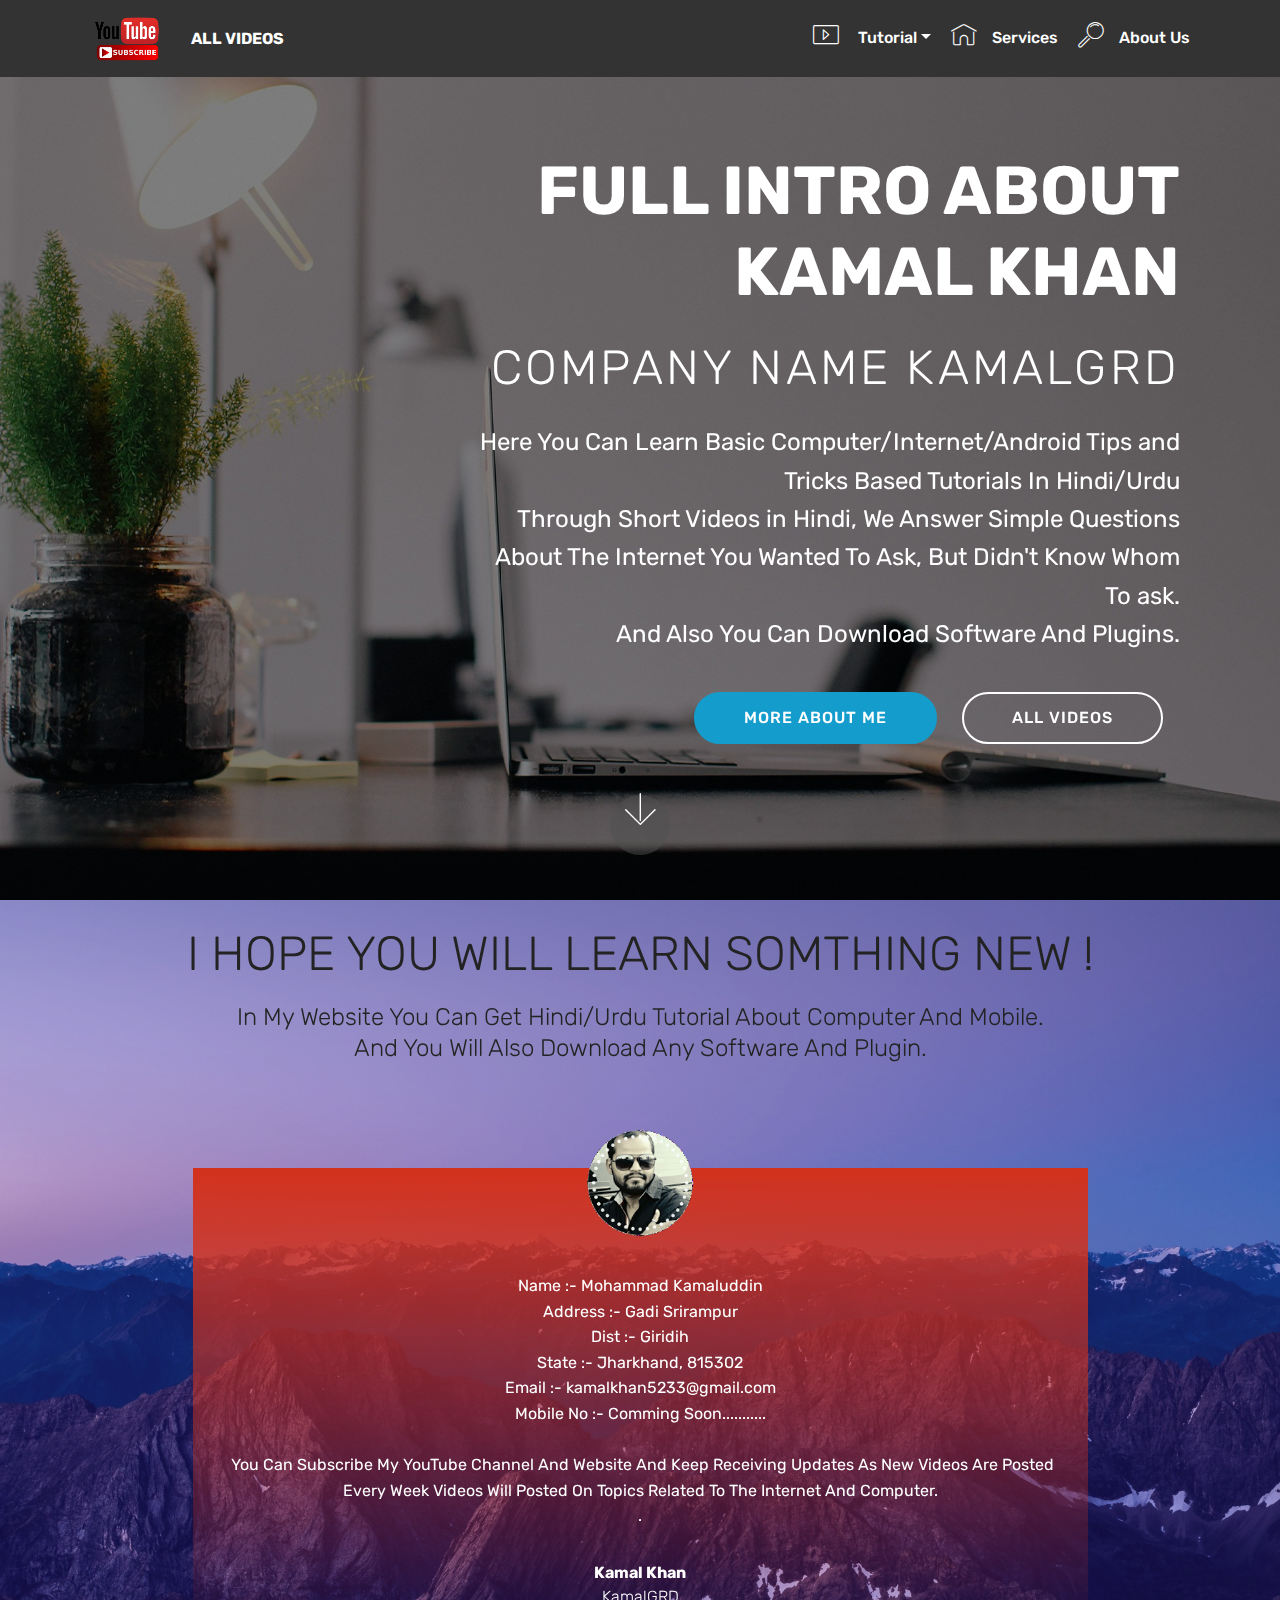
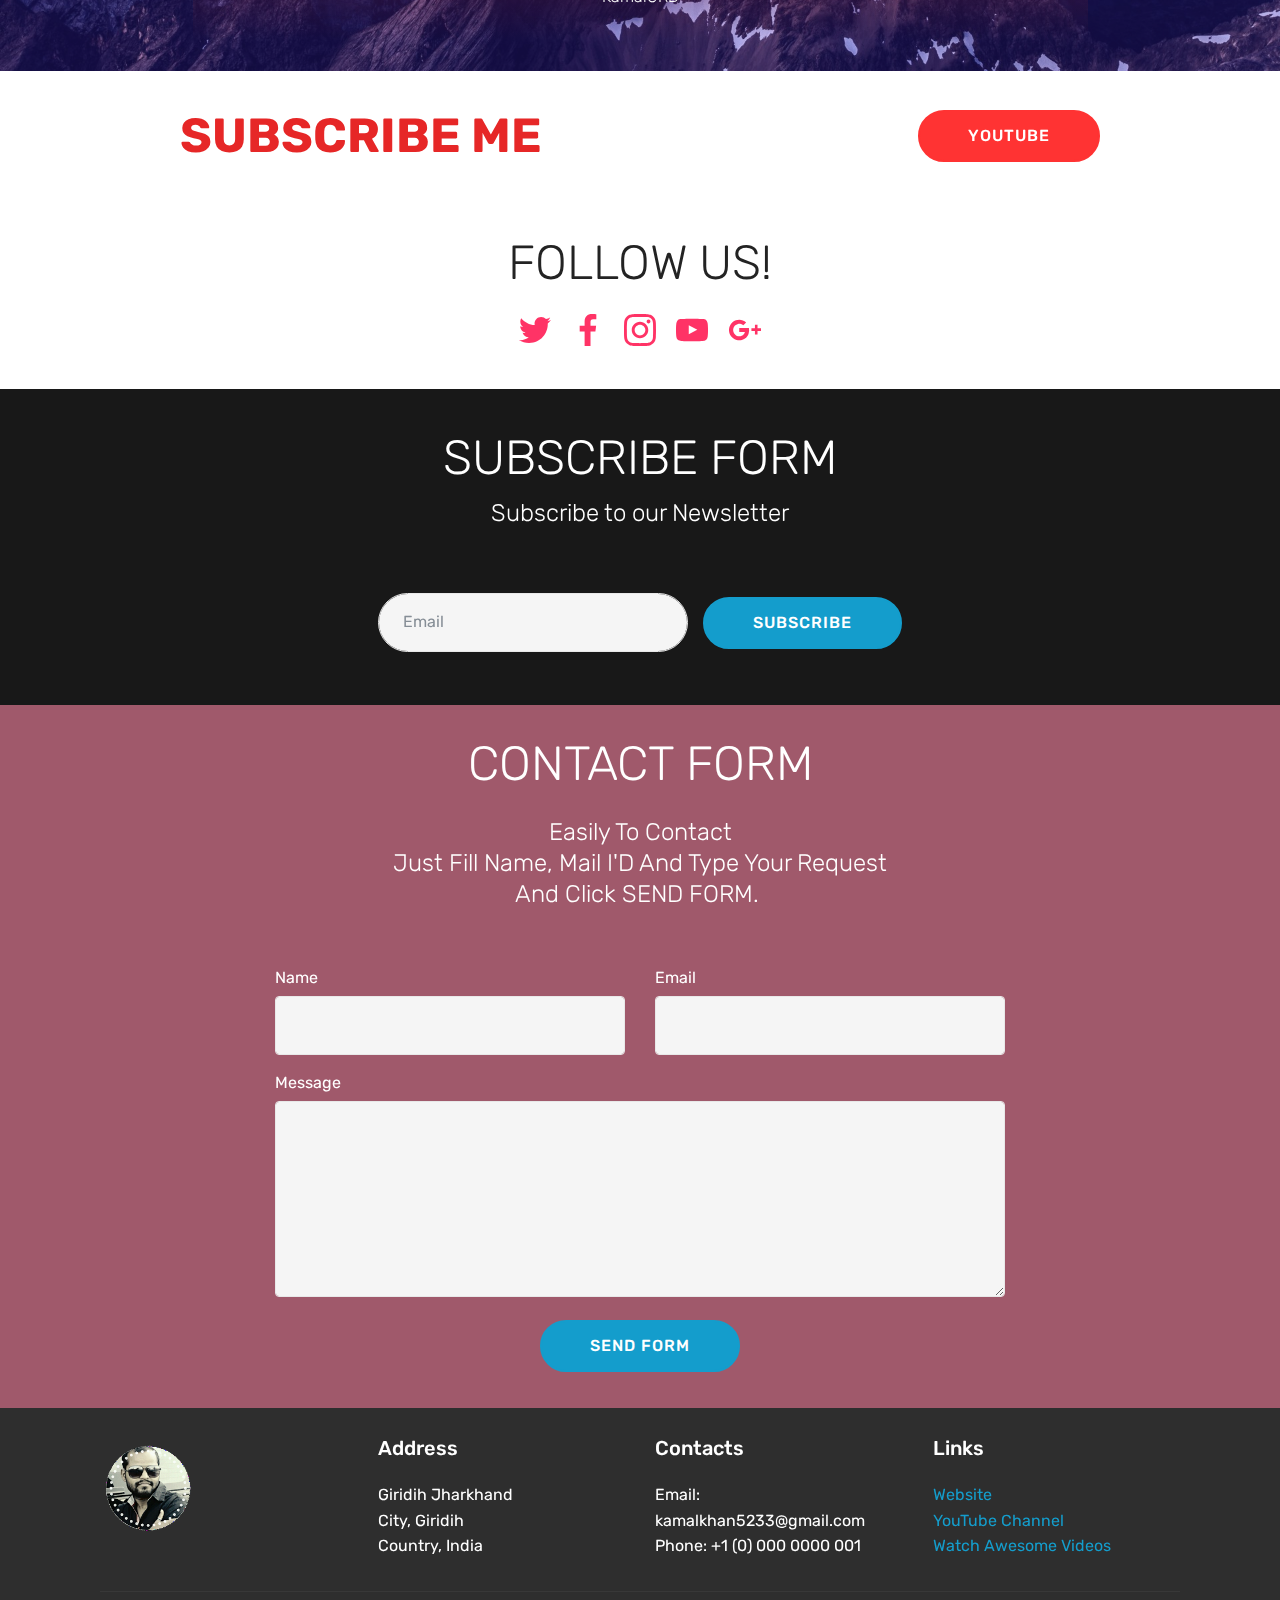
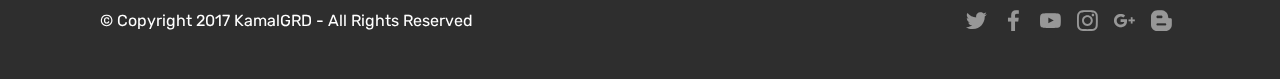
==== commit 5dc006cb: "create github pages" ====
--- a/aboutus.html
+++ b/aboutus.html
@@ -23,7 +23,7 @@
   
 </head>
 <body>
-<section class="menu cid-qvYKz6TJ5b" once="menu" id="menu1-2r" data-rv-view="1412">
+<section class="menu cid-qvYKz6TJ5b" once="menu" id="menu1-2r" data-rv-view="3111">
 
     
 
@@ -65,7 +65,7 @@
     </nav>
 </section>
 
-<section class="engine"><a href="https://mobirise.co/e">website building software</a></section><section class="header10 cid-qwa2naCWZy mbr-fullscreen mbr-parallax-background" id="header10-2u" data-rv-view="1414">
+<section class="engine"><a href="https://mobirise.co/q">bootstrap slideshow</a></section><section class="header10 cid-qwa2naCWZy mbr-fullscreen mbr-parallax-background" id="header10-2u" data-rv-view="3113">
 
     
 
@@ -92,11 +92,12 @@
     </div>
 </section>
 
-<section class="testimonials5 cid-qwa7NtR6e7" id="testimonials5-2y" data-rv-view="1417">
-
-    
-
-    
+<section class="testimonials5 cid-qwa7NtR6e7" id="testimonials5-2y" data-rv-view="3116">
+
+    
+
+    <div class="mbr-overlay" style="opacity: 0.3; background-color: rgb(59, 41, 204);">
+    </div>
     <div class="container">
         <div class="media-container-row">
             <div class="title col-12 align-center">
@@ -123,7 +124,7 @@
 <br>Address :- Gadi Srirampur
 <br>Dist :- Giridih
 <br>State :- Jharkhand, 815302
-<br>Email :- kamalkhan5233@gmail.com<br><br>
+<br>Email :- kamalkhan5233@gmail.com<br>Mobile No :- Comming Soon...........<br><br>
 &nbsp;You Can Subscribe My YouTube Channel And Website And Keep Receiving Updates As New Videos Are Posted Every Week Videos Will Posted On Topics Related To The Internet And Computer.<br>.
                         </p>
                     </div>
@@ -136,7 +137,7 @@
     </div>   
 </section>
 
-<section class="mbr-section info1 cid-qwabvJZeLH" id="info1-30" data-rv-view="1423">
+<section class="mbr-section info1 cid-qwabvJZeLH" id="info1-30" data-rv-view="3122">
 
     
 
@@ -155,7 +156,7 @@
     </div>
 </section>
 
-<section class="cid-qwaap6MF5b" id="social-buttons2-2z" data-rv-view="1426">
+<section class="cid-qwaap6MF5b" id="social-buttons2-2z" data-rv-view="3125">
 
     
 
@@ -192,7 +193,7 @@
     </div>
 </section>
 
-<section class="mbr-section form3 cid-qwa7z02V3v mbr-parallax-background" id="form3-2x" data-rv-view="1429">
+<section class="mbr-section form3 cid-qwa7z02V3v mbr-parallax-background" id="form3-2x" data-rv-view="3128">
 
     
 
@@ -214,7 +215,7 @@
         <div class="row py-2 justify-content-center">
             <div class="col-12 col-lg-6  col-md-8 " data-form-type="formoid">
                 <div data-form-alert="" hidden="">Thanks for filling out the form!</div>
-                <form class="mbr-form" action="https://mobirise.com/" method="post" data-form-title="Mobirise Form"><input type="hidden" data-form-email="true" value="Ks7Md7Bk19xwcd0nU3rvM4UYajAed8OLJ6XHV4svNL6ZrK8ossGRgsvt5Fzi+87+lBwswqeX8ReYbDtPe15v3XG4qnWILE8H7n7FoucS5mN1oScimg7xCCx38Bol8rlN">
+                <form class="mbr-form" action="https://mobirise.com/" method="post" data-form-title="Mobirise Form"><input type="hidden" data-form-email="true" value="JzE3n5dsLsIdxPnnGjp/dYdvaxuJmGEJZNZOm0Ga8Y+2jUjzJLLpffHaWVtO6PVmvdY0RC76cDwvnx/UYs5eYhO1F+Ogeentm0KxMvqP0Ko7AcMLyilSMD9RlJ5yGzV+">
                     <div class="mbr-subscribe input-group">
                         <input class="form-control" type="email" name="email" placeholder="Email" data-form-field="Email" required="" id="email-form3-2x">
                         <span class="input-group-btn">
@@ -227,7 +228,7 @@
     </div>
 </section>
 
-<section class="mbr-section form1 cid-qwa4S7jevC mbr-parallax-background" id="form1-2w" data-rv-view="1432">
+<section class="mbr-section form1 cid-qwa4S7jevC mbr-parallax-background" id="form1-2w" data-rv-view="3131">
 
     
 
@@ -249,7 +250,7 @@
             <div class="media-container-column col-lg-8" data-form-type="formoid">
                     <div data-form-alert="" hidden="">Thanks for filling out the form!</div>
             
-                    <form class="mbr-form" action="https://mobirise.com/" method="post" data-form-title="Mobirise Form"><input type="hidden" data-form-email="true" value="2rv370JFLxLTFYGp8GKmAde2f8oyDdnvc+rJBSYazCu77KGn5maBBuuz1XhrRE2l1yc4180FKK4c689T4E0p6nVAtxjiJ9ukkSH/BE49crRY5DqdRQJ5BPTmyXp4b9HR">
+                    <form class="mbr-form" action="https://mobirise.com/" method="post" data-form-title="Mobirise Form"><input type="hidden" data-form-email="true" value="lw/FrejfntDuHsDw5KyMupDMSWsq2b2wn6RNuRLToGpdY0x3jU3Z1PQ1omeqJzPEbQj3levUaHeTvJCD7oWYPqprZ5ixfDagq+aRnpxgaBwk3/k3YR2zLvoE655ayT+l">
                         <div class="row row-sm-offset">
                             <div class="col-md-4 multi-horizontal" data-for="name">
                                 <div class="form-group">
@@ -279,7 +280,7 @@
     </div>
 </section>
 
-<section class="cid-qwa4McfakC" id="footer1-2v" data-rv-view="1435">
+<section class="cid-qwa4McfakC" id="footer1-2v" data-rv-view="3134">
 
     
 
--- a/assets/mobirise/css/mbr-additional.css
+++ b/assets/mobirise/css/mbr-additional.css
@@ -528,6 +528,15 @@
 .alert-danger {
   background-color: #b1a374;
 }
+.mbr-section-btn a.btn:not(.btn-form) {
+  border-radius: 100px;
+}
+.mbr-section-btn a.btn:not(.btn-form):hover {
+  box-shadow: 0 10px 40px 0 rgba(0, 0, 0, 0.2);
+}
+.mbr-gallery-filter li a {
+  border-radius: 100px !important;
+}
 .mbr-gallery-filter li.active .btn {
   background-color: #149dcc;
   border-color: #149dcc;
@@ -535,6 +544,9 @@
 }
 .mbr-gallery-filter li.active .btn:focus {
   box-shadow: none;
+}
+.nav-tabs .nav-link {
+  border-radius: 100px !important;
 }
 .btn-form {
   border-radius: 0;
@@ -669,6 +681,45 @@
 /* Forms */
 .mbr-form .btn {
   margin: .4rem 0;
+}
+.mbr-form .input-group-btn a.btn {
+  border-radius: 100px !important;
+}
+.mbr-form .input-group-btn a.btn:hover {
+  box-shadow: 0 10px 40px 0 rgba(0, 0, 0, 0.2);
+}
+.mbr-form .input-group-btn button[type="submit"] {
+  border-radius: 100px !important;
+  padding: 1rem 3rem;
+}
+.mbr-form .input-group-btn button[type="submit"]:hover {
+  box-shadow: 0 10px 40px 0 rgba(0, 0, 0, 0.2);
+}
+.form2 .form-control {
+  border-top-left-radius: 100px;
+  border-bottom-left-radius: 100px;
+}
+.form2 .input-group-btn a.btn {
+  border-top-left-radius: 0 !important;
+  border-bottom-left-radius: 0 !important;
+}
+.form2 .input-group-btn button[type="submit"] {
+  border-top-left-radius: 0 !important;
+  border-bottom-left-radius: 0 !important;
+}
+.form3 input[type="email"] {
+  border-radius: 100px !important;
+}
+@media (max-width: 349px) {
+  .form2 input[type="email"] {
+    border-radius: 100px !important;
+  }
+  .form2 .input-group-btn a.btn {
+    border-radius: 100px !important;
+  }
+  .form2 .input-group-btn button[type="submit"] {
+    border-radius: 100px !important;
+  }
 }
 @media (max-width: 767px) {
   .btn {
@@ -714,7 +765,39 @@
 .mbr-footer .mbr-contacts li a:hover {
   color: #149dcc;
 }
+.footer3 input[type="email"],
+.footer4 input[type="email"] {
+  border-radius: 100px !important;
+}
+.footer3 .input-group-btn a.btn,
+.footer4 .input-group-btn a.btn {
+  border-radius: 100px !important;
+}
+.footer3 .input-group-btn button[type="submit"],
+.footer4 .input-group-btn button[type="submit"] {
+  border-radius: 100px !important;
+}
 /* Headers*/
+.header13 .form-inline input[type="email"],
+.header14 .form-inline input[type="email"] {
+  border-radius: 100px;
+}
+.header13 .form-inline input[type="text"],
+.header14 .form-inline input[type="text"] {
+  border-radius: 100px;
+}
+.header13 .form-inline input[type="tel"],
+.header14 .form-inline input[type="tel"] {
+  border-radius: 100px;
+}
+.header13 .form-inline a.btn,
+.header14 .form-inline a.btn {
+  border-radius: 100px;
+}
+.header13 .form-inline button,
+.header14 .form-inline button {
+  border-radius: 100px !important;
+}
 .offset-1 {
   margin-left: 8.33333%;
 }
@@ -1809,7 +1892,7 @@
 .cid-qw3ddMUcA4 {
   padding-top: 15px;
   padding-bottom: 0px;
-  background-image: url("../../../assets/images/background617.jpg");
+  background-image: url("../../../assets/images/background619.jpg");
 }
 .cid-qw3ddMUcA4 h4 {
   font-weight: 500;
@@ -2527,7 +2610,7 @@
 .cid-qw31SjZoKA {
   padding-top: 30px;
   padding-bottom: 30px;
-  background-image: url("../../../assets/images/background218.jpg");
+  background-image: url("../../../assets/images/background220.jpg");
 }
 .cid-qw31SjZoKA .card-img a {
   display: block;
@@ -2644,7 +2727,7 @@
 .cid-qw337xUeD4 {
   padding-top: 45px;
   padding-bottom: 45px;
-  background-image: url("../../../assets/images/0119.jpg");
+  background-image: url("../../../assets/images/01.jpg");
 }
 .cid-qw337xUeD4 .mbr-section-subtitle {
   color: #ffffff;
@@ -3231,7 +3314,7 @@
 .cid-qw3NYxOzgO {
   padding-top: 15px;
   padding-bottom: 30px;
-  background-image: url("../../../assets/images/background520.jpg");
+  background-image: url("../../../assets/images/background521.jpg");
 }
 .cid-qvYUSbgXq1 {
   padding-top: 30px;
@@ -3340,7 +3423,7 @@
 .cid-qw31SjZoKA {
   padding-top: 30px;
   padding-bottom: 30px;
-  background-image: url("../../../assets/images/background218.jpg");
+  background-image: url("../../../assets/images/background220.jpg");
 }
 .cid-qw31SjZoKA .card-img a {
   display: block;
@@ -3384,7 +3467,7 @@
 .cid-qw337xUeD4 {
   padding-top: 30px;
   padding-bottom: 30px;
-  background-image: url("../../../assets/images/0119.jpg");
+  background-image: url("../../../assets/images/01.jpg");
 }
 .cid-qw337xUeD4 .mbr-section-subtitle {
   color: #ffffff;
@@ -3971,7 +4054,7 @@
 .cid-qw3NYxOzgO {
   padding-top: 15px;
   padding-bottom: 30px;
-  background-image: url("../../../assets/images/background520.jpg");
+  background-image: url("../../../assets/images/background521.jpg");
 }
 .cid-qvYUSbgXq1 {
   padding-top: 30px;
@@ -4065,7 +4148,7 @@
 .cid-qw2qtnHakS {
   padding-top: 30px;
   padding-bottom: 0px;
-  background-image: url("../../../assets/images/background3.jpg");
+  background-image: url("../../../assets/images/background5.jpg");
 }
 @media (min-width: 992px) {
   .cid-qw2qtnHakS .mbr-figure {
@@ -4109,7 +4192,7 @@
 .cid-qw31SjZoKA {
   padding-top: 30px;
   padding-bottom: 30px;
-  background-image: url("../../../assets/images/background218.jpg");
+  background-image: url("../../../assets/images/background220.jpg");
 }
 .cid-qw31SjZoKA .card-img a {
   display: block;
@@ -4374,7 +4457,7 @@
 .cid-qw337xUeD4 {
   padding-top: 30px;
   padding-bottom: 30px;
-  background-image: url("../../../assets/images/0119.jpg");
+  background-image: url("../../../assets/images/01.jpg");
 }
 .cid-qw337xUeD4 .mbr-section-subtitle {
   color: #ffffff;
@@ -4954,8 +5037,8 @@
   letter-spacing: .2rem;
 }
 .cid-qwa7NtR6e7 {
-  padding-top: 90px;
-  padding-bottom: 90px;
+  padding-top: 30px;
+  padding-bottom: 30px;
   background-image: url("../../../assets/images/jumbotron2.jpg");
 }
 .cid-qwa7NtR6e7 .media-container-column {
@@ -4968,8 +5051,8 @@
   margin-top: 5rem;
 }
 .cid-qwa7NtR6e7 .mbr-testimonial .panel-item {
-  background-color: #efefef;
-  background: linear-gradient(#efefef, transparent);
+  background-color: #d2311c;
+  background: linear-gradient(#d2311c, transparent);
 }
 .cid-qwa7NtR6e7 .mbr-testimonial .card-block {
   -webkit-flex-grow: 0;
@@ -5038,7 +5121,7 @@
 .cid-qwa7z02V3v {
   padding-top: 45px;
   padding-bottom: 45px;
-  background-image: url("../../../assets/images/0119.jpg");
+  background-image: url("../../../assets/images/0122.jpg");
 }
 .cid-qwa7z02V3v .mbr-section-subtitle {
   color: #ffffff;
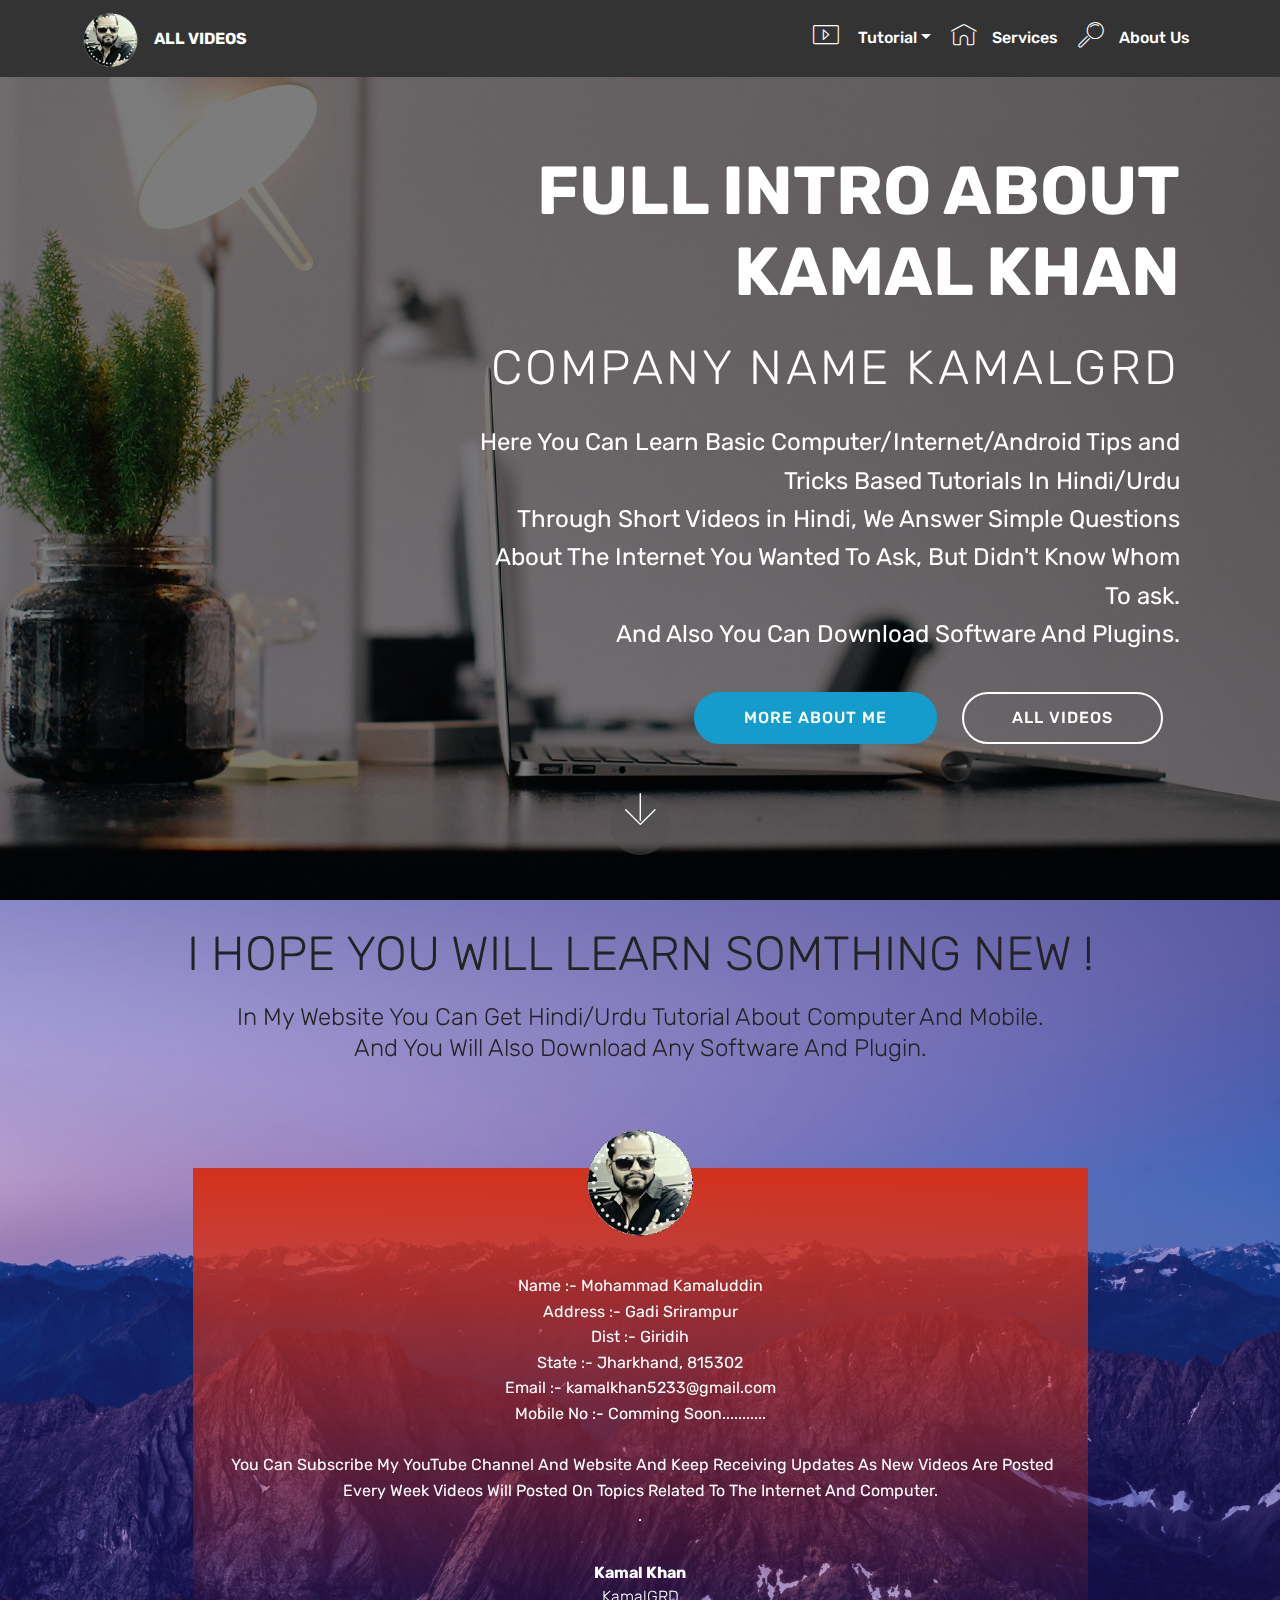
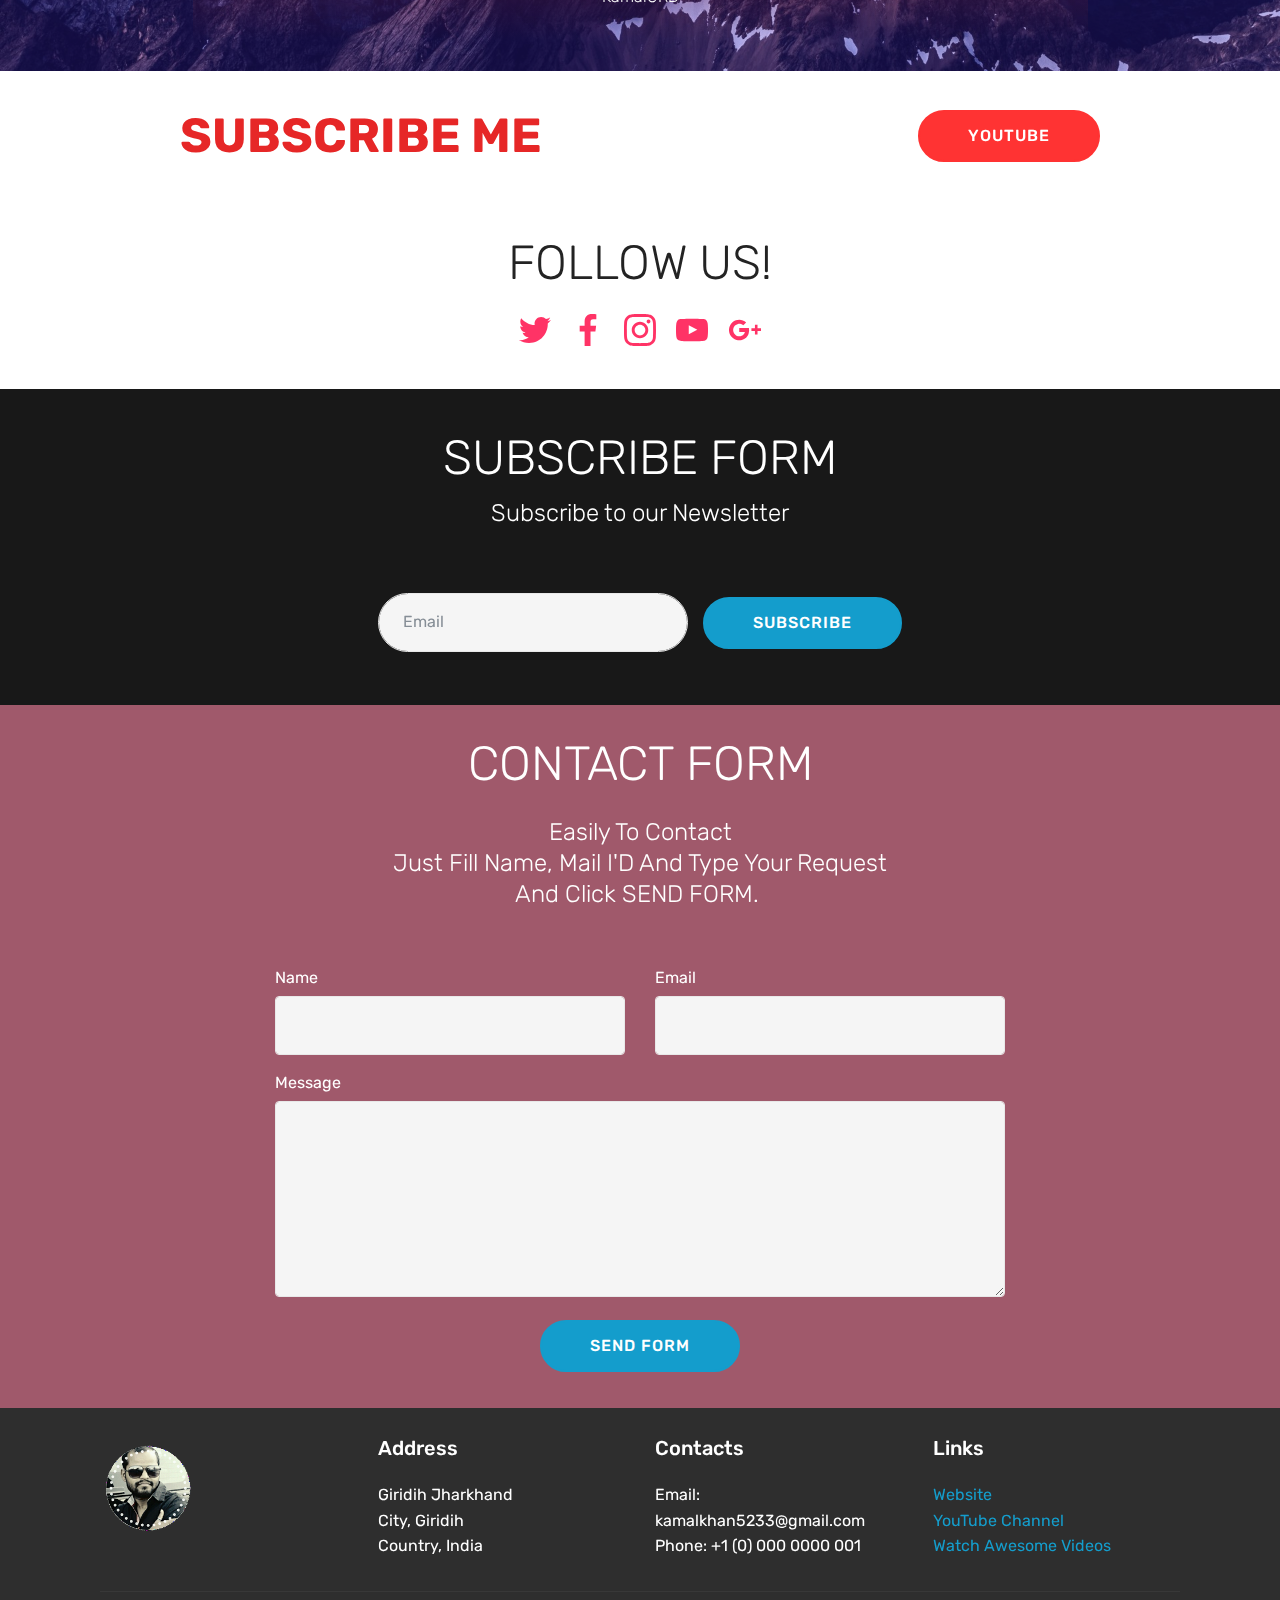
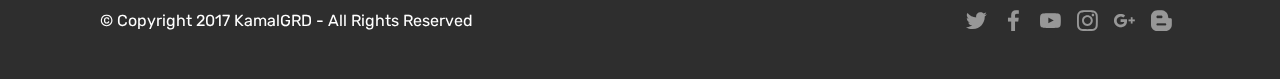
==== commit 8ca5b471: "create github pages" ====
--- a/aboutus.html
+++ b/aboutus.html
@@ -6,11 +6,12 @@
   <meta http-equiv="X-UA-Compatible" content="IE=edge">
   <meta name="generator" content="Mobirise v4.3.0, mobirise.com">
   <meta name="viewport" content="width=device-width, initial-scale=1">
-  <link rel="shortcut icon" href="assets/images/youtube-and-subscribe-773x481.png" type="image/x-icon">
+  <link rel="shortcut icon" href="assets/images/666-168x168.png" type="image/x-icon">
   <meta name="description" content="Site Builder Description">
   <title>About Us</title>
   <link rel="stylesheet" href="assets/web/assets/mobirise-icons/mobirise-icons.css">
   <link rel="stylesheet" href="assets/tether/tether.min.css">
+  <link rel="stylesheet" href="assets/soundcloud-plugin/style.css">
   <link rel="stylesheet" href="assets/bootstrap/css/bootstrap.min.css">
   <link rel="stylesheet" href="assets/bootstrap/css/bootstrap-grid.min.css">
   <link rel="stylesheet" href="assets/bootstrap/css/bootstrap-reboot.min.css">
@@ -23,7 +24,7 @@
   
 </head>
 <body>
-<section class="menu cid-qvYKz6TJ5b" once="menu" id="menu1-2r" data-rv-view="3111">
+<section class="menu cid-qvYKz6TJ5b" once="menu" id="menu1-2r" data-rv-view="1821">
 
     
 
@@ -39,8 +40,8 @@
         <div class="menu-logo">
             <div class="navbar-brand">
                 <span class="navbar-logo">
-                    <a href="https://youtube.com/kamalgrd4" target="_blank">
-                         <img src="assets/images/youtube-and-subscribe-773x481.png" alt="Mobirise" title="" media-simple="true" style="height: 3.8rem;">
+                    <a href="index.html">
+                         <img src="assets/images/666-168x168.png" alt="Mobirise" title="" media-simple="true" style="height: 3.8rem;">
                     </a>
                 </span>
                 <span class="navbar-caption-wrap"><a class="navbar-caption text-white display-4" href="index.html">ALL VIDEOS</a></span>
@@ -65,7 +66,7 @@
     </nav>
 </section>
 
-<section class="engine"><a href="https://mobirise.co/q">bootstrap slideshow</a></section><section class="header10 cid-qwa2naCWZy mbr-fullscreen mbr-parallax-background" id="header10-2u" data-rv-view="3113">
+<section class="engine"><a href="https://mobirise.co/c">site maker</a></section><section class="header10 cid-qwa2naCWZy mbr-fullscreen mbr-parallax-background" id="header10-2u" data-rv-view="1823">
 
     
 
@@ -92,7 +93,7 @@
     </div>
 </section>
 
-<section class="testimonials5 cid-qwa7NtR6e7" id="testimonials5-2y" data-rv-view="3116">
+<section class="testimonials5 cid-qwa7NtR6e7" id="testimonials5-2y" data-rv-view="1826">
 
     
 
@@ -137,7 +138,7 @@
     </div>   
 </section>
 
-<section class="mbr-section info1 cid-qwabvJZeLH" id="info1-30" data-rv-view="3122">
+<section class="mbr-section info1 cid-qwabvJZeLH" id="info1-30" data-rv-view="1832">
 
     
 
@@ -156,7 +157,7 @@
     </div>
 </section>
 
-<section class="cid-qwaap6MF5b" id="social-buttons2-2z" data-rv-view="3125">
+<section class="cid-qwaap6MF5b" id="social-buttons2-2z" data-rv-view="1835">
 
     
 
@@ -193,7 +194,7 @@
     </div>
 </section>
 
-<section class="mbr-section form3 cid-qwa7z02V3v mbr-parallax-background" id="form3-2x" data-rv-view="3128">
+<section class="mbr-section form3 cid-qwa7z02V3v mbr-parallax-background" id="form3-2x" data-rv-view="1838">
 
     
 
@@ -215,7 +216,7 @@
         <div class="row py-2 justify-content-center">
             <div class="col-12 col-lg-6  col-md-8 " data-form-type="formoid">
                 <div data-form-alert="" hidden="">Thanks for filling out the form!</div>
-                <form class="mbr-form" action="https://mobirise.com/" method="post" data-form-title="Mobirise Form"><input type="hidden" data-form-email="true" value="JzE3n5dsLsIdxPnnGjp/dYdvaxuJmGEJZNZOm0Ga8Y+2jUjzJLLpffHaWVtO6PVmvdY0RC76cDwvnx/UYs5eYhO1F+Ogeentm0KxMvqP0Ko7AcMLyilSMD9RlJ5yGzV+">
+                <form class="mbr-form" action="https://mobirise.com/" method="post" data-form-title="Mobirise Form"><input type="hidden" data-form-email="true" value="pu5HsgjkLvLV4DC7/peYwUIOudWlEulqnWhcvdzz4OS/rGV/WuWm680+D4+M7/CZOtsOFtfwmhbUu4fOTgCCUeHa532hnZq4sKWbaH9BYzZQOpDavMuMGF9TeGHAOQ+/">
                     <div class="mbr-subscribe input-group">
                         <input class="form-control" type="email" name="email" placeholder="Email" data-form-field="Email" required="" id="email-form3-2x">
                         <span class="input-group-btn">
@@ -228,7 +229,7 @@
     </div>
 </section>
 
-<section class="mbr-section form1 cid-qwa4S7jevC mbr-parallax-background" id="form1-2w" data-rv-view="3131">
+<section class="mbr-section form1 cid-qwa4S7jevC mbr-parallax-background" id="form1-2w" data-rv-view="1841">
 
     
 
@@ -250,7 +251,7 @@
             <div class="media-container-column col-lg-8" data-form-type="formoid">
                     <div data-form-alert="" hidden="">Thanks for filling out the form!</div>
             
-                    <form class="mbr-form" action="https://mobirise.com/" method="post" data-form-title="Mobirise Form"><input type="hidden" data-form-email="true" value="lw/FrejfntDuHsDw5KyMupDMSWsq2b2wn6RNuRLToGpdY0x3jU3Z1PQ1omeqJzPEbQj3levUaHeTvJCD7oWYPqprZ5ixfDagq+aRnpxgaBwk3/k3YR2zLvoE655ayT+l">
+                    <form class="mbr-form" action="https://mobirise.com/" method="post" data-form-title="Mobirise Form"><input type="hidden" data-form-email="true" value="0AP75NDibPISdIVW/kRx24i8XdCFn2pke5lldBgvkvzdC8+ff/PCuH3/1yn01Sqiap6vtMdANmO7F7D03vpLXL25++UG+JzskmTb/so3C2Da554L28jU1g0RdFvtKUdL">
                         <div class="row row-sm-offset">
                             <div class="col-md-4 multi-horizontal" data-for="name">
                                 <div class="form-group">
@@ -280,7 +281,7 @@
     </div>
 </section>
 
-<section class="cid-qwa4McfakC" id="footer1-2v" data-rv-view="3134">
+<section class="cid-qwa4McfakC" id="footer1-2v" data-rv-view="1844">
 
     
 
--- a/assets/soundcloud-plugin/style.css
+++ b/assets/soundcloud-plugin/style.css
@@ -0,0 +1,57 @@
+.addons-container {
+  position: relative;
+  margin-left: auto;
+  margin-right: auto;
+  padding-right: 15px;
+  padding-left: 15px; }
+  @media (min-width: 576px) {
+    .addons-container {
+      padding-right: 15px;
+      padding-left: 15px; } }
+  @media (min-width: 768px) {
+    .addons-container {
+      padding-right: 15px;
+      padding-left: 15px; } }
+  @media (min-width: 992px) {
+    .addons-container {
+      padding-right: 15px;
+      padding-left: 15px; } }
+  @media (min-width: 1200px) {
+    .addons-container {
+      padding-right: 15px;
+      padding-left: 15px; } }
+  @media (min-width: 576px) {
+    .addons-container {
+      width: 540px;
+      max-width: 100%; } }
+  @media (min-width: 768px) {
+    .addons-container {
+      width: 720px;
+      max-width: 100%; } }
+  @media (min-width: 992px) {
+    .addons-container {
+      width: 960px;
+      max-width: 100%; } }
+  @media (min-width: 1200px) {
+    .addons-container {
+      width: 1140px;
+      max-width: 100%; } }
+
+.addons-container-inner{
+    position: relative;
+    width: 100%;
+    min-height: 1px;
+    padding-right: 15px;
+    padding-left: 15px;
+}
+@media (min-width: 567px) {
+    .addons-container-inner{
+        -ms-flex: 0 0 66.666667%;
+        flex: 0 0 66.666667%;
+        max-width: 66.666667%;
+    }
+}
+.addons-row{
+    display: flex;
+    justify-content:center;
+}--- a/assets/mobirise/css/mbr-additional.css
+++ b/assets/mobirise/css/mbr-additional.css
@@ -1892,7 +1892,7 @@
 .cid-qw3ddMUcA4 {
   padding-top: 15px;
   padding-bottom: 0px;
-  background-image: url("../../../assets/images/background619.jpg");
+  background-image: url("../../../assets/images/background620.jpg");
 }
 .cid-qw3ddMUcA4 h4 {
   font-weight: 500;
@@ -2610,7 +2610,7 @@
 .cid-qw31SjZoKA {
   padding-top: 30px;
   padding-bottom: 30px;
-  background-image: url("../../../assets/images/background220.jpg");
+  background-image: url("../../../assets/images/background221.jpg");
 }
 .cid-qw31SjZoKA .card-img a {
   display: block;
@@ -3314,7 +3314,7 @@
 .cid-qw3NYxOzgO {
   padding-top: 15px;
   padding-bottom: 30px;
-  background-image: url("../../../assets/images/background521.jpg");
+  background-image: url("../../../assets/images/background522.jpg");
 }
 .cid-qvYUSbgXq1 {
   padding-top: 30px;
@@ -3423,7 +3423,7 @@
 .cid-qw31SjZoKA {
   padding-top: 30px;
   padding-bottom: 30px;
-  background-image: url("../../../assets/images/background220.jpg");
+  background-image: url("../../../assets/images/background221.jpg");
 }
 .cid-qw31SjZoKA .card-img a {
   display: block;
@@ -4054,7 +4054,7 @@
 .cid-qw3NYxOzgO {
   padding-top: 15px;
   padding-bottom: 30px;
-  background-image: url("../../../assets/images/background521.jpg");
+  background-image: url("../../../assets/images/background522.jpg");
 }
 .cid-qvYUSbgXq1 {
   padding-top: 30px;
@@ -4192,7 +4192,7 @@
 .cid-qw31SjZoKA {
   padding-top: 30px;
   padding-bottom: 30px;
-  background-image: url("../../../assets/images/background220.jpg");
+  background-image: url("../../../assets/images/background221.jpg");
 }
 .cid-qw31SjZoKA .card-img a {
   display: block;
@@ -5121,7 +5121,7 @@
 .cid-qwa7z02V3v {
   padding-top: 45px;
   padding-bottom: 45px;
-  background-image: url("../../../assets/images/0122.jpg");
+  background-image: url("../../../assets/images/01.jpg");
 }
 .cid-qwa7z02V3v .mbr-section-subtitle {
   color: #ffffff;
@@ -5318,3 +5318,772 @@
     -webkit-justify-content: center;
   }
 }
+.cid-qvYKz6TJ5b .navbar {
+  padding: .5rem 0;
+  background: #333333;
+  transition: none;
+  min-height: 77px;
+}
+.cid-qvYKz6TJ5b .navbar-dropdown.bg-color.transparent.opened {
+  background: #333333;
+}
+.cid-qvYKz6TJ5b a {
+  font-style: normal;
+}
+.cid-qvYKz6TJ5b .nav-item span {
+  padding-right: 0.4em;
+  line-height: 0.5em;
+  vertical-align: text-bottom;
+  position: relative;
+  top: -0.2em;
+  text-decoration: none;
+}
+.cid-qvYKz6TJ5b .nav-item a {
+  padding: 0.7rem 0 !important;
+  margin: 0rem .65rem !important;
+}
+.cid-qvYKz6TJ5b .btn {
+  padding: 0.4rem 1.5rem;
+  display: inline-flex;
+  align-items: center;
+}
+.cid-qvYKz6TJ5b .btn .mbr-iconfont {
+  font-size: 1.6rem;
+}
+.cid-qvYKz6TJ5b .menu-logo {
+  margin-right: auto;
+}
+.cid-qvYKz6TJ5b .menu-logo .navbar-brand {
+  display: flex;
+  margin-left: 5rem;
+  padding: 0;
+  transition: padding .2s;
+  min-height: 3.8rem;
+  align-items: center;
+}
+.cid-qvYKz6TJ5b .menu-logo .navbar-brand .navbar-caption-wrap {
+  display: -webkit-flex;
+  -webkit-align-items: center;
+  align-items: center;
+  word-break: break-word;
+  min-width: 7rem;
+  margin: .3rem 0;
+}
+.cid-qvYKz6TJ5b .menu-logo .navbar-brand .navbar-caption-wrap .navbar-caption {
+  line-height: 1.2rem !important;
+  padding-right: 2rem;
+}
+.cid-qvYKz6TJ5b .menu-logo .navbar-brand .navbar-logo {
+  font-size: 4rem;
+  transition: font-size 0.25s;
+}
+.cid-qvYKz6TJ5b .menu-logo .navbar-brand .navbar-logo img {
+  display: flex;
+}
+.cid-qvYKz6TJ5b .menu-logo .navbar-brand .navbar-logo .mbr-iconfont {
+  transition: font-size 0.25s;
+}
+.cid-qvYKz6TJ5b .navbar-toggleable-sm .navbar-collapse {
+  justify-content: flex-end;
+  -webkit-justify-content: flex-end;
+  padding-right: 5rem;
+  width: auto;
+}
+.cid-qvYKz6TJ5b .navbar-toggleable-sm .navbar-collapse .navbar-nav {
+  flex-wrap: wrap;
+  -webkit-flex-wrap: wrap;
+  padding-left: 0;
+}
+.cid-qvYKz6TJ5b .navbar-toggleable-sm .navbar-collapse .navbar-nav .nav-item {
+  -webkit-align-self: center;
+  align-self: center;
+}
+.cid-qvYKz6TJ5b .navbar-toggleable-sm .navbar-collapse .navbar-buttons {
+  padding-left: 0;
+  padding-bottom: 0;
+}
+.cid-qvYKz6TJ5b .dropdown .dropdown-menu {
+  background: #333333;
+  display: none;
+  position: absolute;
+  min-width: 5rem;
+  padding-top: 1.4rem;
+  padding-bottom: 1.4rem;
+  text-align: left;
+}
+.cid-qvYKz6TJ5b .dropdown .dropdown-menu .dropdown-item {
+  width: auto;
+  padding: 0.235em 1.5385em 0.235em 1.5385em !important;
+}
+.cid-qvYKz6TJ5b .dropdown .dropdown-menu .dropdown-item::after {
+  right: 0.5rem;
+}
+.cid-qvYKz6TJ5b .dropdown .dropdown-menu .dropdown-submenu {
+  margin: 0;
+}
+.cid-qvYKz6TJ5b .dropdown.open > .dropdown-menu {
+  display: block;
+}
+.cid-qvYKz6TJ5b .navbar-toggleable-sm.opened:after {
+  position: absolute;
+  width: 100vw;
+  height: 100vh;
+  content: '';
+  background-color: rgba(0, 0, 0, 0.1);
+  left: 0;
+  bottom: 0;
+  transform: translateY(100%);
+  -webkit-transform: translateY(100%);
+  z-index: 1000;
+}
+.cid-qvYKz6TJ5b .navbar.navbar-short {
+  min-height: 60px;
+  transition: all .2s;
+}
+.cid-qvYKz6TJ5b .navbar.navbar-short .navbar-toggler-right {
+  top: 20px;
+}
+.cid-qvYKz6TJ5b .navbar.navbar-short .navbar-logo a {
+  font-size: 2.5rem !important;
+  line-height: 2.5rem;
+  transition: font-size 0.25s;
+}
+.cid-qvYKz6TJ5b .navbar.navbar-short .navbar-logo a .mbr-iconfont {
+  font-size: 2.5rem !important;
+}
+.cid-qvYKz6TJ5b .navbar.navbar-short .navbar-logo a img {
+  height: 3rem !important;
+}
+.cid-qvYKz6TJ5b .navbar.navbar-short .navbar-brand {
+  min-height: 3rem;
+}
+.cid-qvYKz6TJ5b button.navbar-toggler {
+  width: 31px;
+  height: 18px;
+  cursor: pointer;
+  transition: all .2s;
+  top: 1.5rem;
+  right: 1rem;
+}
+.cid-qvYKz6TJ5b button.navbar-toggler:focus {
+  outline: none;
+}
+.cid-qvYKz6TJ5b button.navbar-toggler .hamburger span {
+  position: absolute;
+  right: 0;
+  width: 30px;
+  height: 2px;
+  border-right: 5px;
+  background-color: #ffffff;
+}
+.cid-qvYKz6TJ5b button.navbar-toggler .hamburger span:nth-child(1) {
+  top: 0;
+  transition: all .2s;
+}
+.cid-qvYKz6TJ5b button.navbar-toggler .hamburger span:nth-child(2) {
+  top: 8px;
+  transition: all .15s;
+}
+.cid-qvYKz6TJ5b button.navbar-toggler .hamburger span:nth-child(3) {
+  top: 8px;
+  transition: all .15s;
+}
+.cid-qvYKz6TJ5b button.navbar-toggler .hamburger span:nth-child(4) {
+  top: 16px;
+  transition: all .2s;
+}
+.cid-qvYKz6TJ5b nav.opened .hamburger span:nth-child(1) {
+  top: 8px;
+  width: 0;
+  opacity: 0;
+  right: 50%;
+  transition: all .2s;
+}
+.cid-qvYKz6TJ5b nav.opened .hamburger span:nth-child(2) {
+  -webkit-transform: rotate(45deg);
+  transform: rotate(45deg);
+  transition: all .25s;
+}
+.cid-qvYKz6TJ5b nav.opened .hamburger span:nth-child(3) {
+  -webkit-transform: rotate(-45deg);
+  transform: rotate(-45deg);
+  transition: all .25s;
+}
+.cid-qvYKz6TJ5b nav.opened .hamburger span:nth-child(4) {
+  top: 8px;
+  width: 0;
+  opacity: 0;
+  right: 50%;
+  transition: all .2s;
+}
+.cid-qvYKz6TJ5b .collapsed.navbar-expand {
+  flex-direction: column;
+}
+.cid-qvYKz6TJ5b .collapsed .btn {
+  display: flex;
+}
+.cid-qvYKz6TJ5b .collapsed .navbar-collapse {
+  display: none !important;
+  padding-right: 0 !important;
+}
+.cid-qvYKz6TJ5b .collapsed .navbar-collapse.collapsing,
+.cid-qvYKz6TJ5b .collapsed .navbar-collapse.show {
+  display: block !important;
+}
+.cid-qvYKz6TJ5b .collapsed .navbar-collapse.collapsing .navbar-nav,
+.cid-qvYKz6TJ5b .collapsed .navbar-collapse.show .navbar-nav {
+  display: block;
+  text-align: center;
+}
+.cid-qvYKz6TJ5b .collapsed .navbar-collapse.collapsing .navbar-nav .nav-item,
+.cid-qvYKz6TJ5b .collapsed .navbar-collapse.show .navbar-nav .nav-item {
+  clear: both;
+}
+.cid-qvYKz6TJ5b .collapsed .navbar-collapse.collapsing .navbar-nav .nav-item:last-child,
+.cid-qvYKz6TJ5b .collapsed .navbar-collapse.show .navbar-nav .nav-item:last-child {
+  margin-bottom: 1rem;
+}
+.cid-qvYKz6TJ5b .collapsed .navbar-collapse.collapsing .navbar-buttons,
+.cid-qvYKz6TJ5b .collapsed .navbar-collapse.show .navbar-buttons {
+  text-align: center;
+}
+.cid-qvYKz6TJ5b .collapsed .navbar-collapse.collapsing .navbar-buttons:last-child,
+.cid-qvYKz6TJ5b .collapsed .navbar-collapse.show .navbar-buttons:last-child {
+  margin-bottom: 1rem;
+}
+.cid-qvYKz6TJ5b .collapsed button.navbar-toggler {
+  display: block;
+}
+.cid-qvYKz6TJ5b .collapsed .navbar-brand {
+  margin-left: 1rem !important;
+}
+.cid-qvYKz6TJ5b .collapsed .navbar-toggleable-sm {
+  flex-direction: column;
+  -webkit-flex-direction: column;
+}
+.cid-qvYKz6TJ5b .collapsed .dropdown .dropdown-menu {
+  width: 100%;
+  text-align: center;
+  position: relative;
+  opacity: 0;
+  display: block;
+  height: 0;
+  visibility: hidden;
+  padding: 0;
+  transition-duration: .5s;
+  transition-property: opacity,padding,height;
+}
+.cid-qvYKz6TJ5b .collapsed .dropdown.open > .dropdown-menu {
+  position: relative;
+  opacity: 1;
+  height: auto;
+  padding: 1.4rem 0;
+  visibility: visible;
+}
+.cid-qvYKz6TJ5b .collapsed .dropdown .dropdown-submenu {
+  left: 0;
+  text-align: center;
+  width: 100%;
+}
+.cid-qvYKz6TJ5b .collapsed .dropdown .dropdown-toggle[data-toggle="dropdown-submenu"]::after {
+  margin-top: 0;
+  position: inherit;
+  right: 0;
+  top: 50%;
+  display: inline-block;
+  width: 0;
+  height: 0;
+  margin-left: .3em;
+  vertical-align: middle;
+  content: "";
+  border-top: .30em solid;
+  border-right: .30em solid transparent;
+  border-left: .30em solid transparent;
+}
+@media (max-width: 991px) {
+  .cid-qvYKz6TJ5b .navbar-expand {
+    flex-direction: column;
+  }
+  .cid-qvYKz6TJ5b img {
+    height: 3.8rem !important;
+  }
+  .cid-qvYKz6TJ5b .btn {
+    display: flex;
+  }
+  .cid-qvYKz6TJ5b button.navbar-toggler {
+    display: block;
+  }
+  .cid-qvYKz6TJ5b .navbar-brand {
+    margin-left: 1rem !important;
+  }
+  .cid-qvYKz6TJ5b .navbar-toggleable-sm {
+    flex-direction: column;
+    -webkit-flex-direction: column;
+  }
+  .cid-qvYKz6TJ5b .navbar-collapse {
+    display: none !important;
+    padding-right: 0 !important;
+  }
+  .cid-qvYKz6TJ5b .navbar-collapse.collapsing,
+  .cid-qvYKz6TJ5b .navbar-collapse.show {
+    display: block !important;
+  }
+  .cid-qvYKz6TJ5b .navbar-collapse.collapsing .navbar-nav,
+  .cid-qvYKz6TJ5b .navbar-collapse.show .navbar-nav {
+    display: block;
+    text-align: center;
+  }
+  .cid-qvYKz6TJ5b .navbar-collapse.collapsing .navbar-nav .nav-item,
+  .cid-qvYKz6TJ5b .navbar-collapse.show .navbar-nav .nav-item {
+    clear: both;
+  }
+  .cid-qvYKz6TJ5b .navbar-collapse.collapsing .navbar-nav .nav-item:last-child,
+  .cid-qvYKz6TJ5b .navbar-collapse.show .navbar-nav .nav-item:last-child {
+    margin-bottom: 1rem;
+  }
+  .cid-qvYKz6TJ5b .navbar-collapse.collapsing .navbar-buttons,
+  .cid-qvYKz6TJ5b .navbar-collapse.show .navbar-buttons {
+    text-align: center;
+  }
+  .cid-qvYKz6TJ5b .navbar-collapse.collapsing .navbar-buttons:last-child,
+  .cid-qvYKz6TJ5b .navbar-collapse.show .navbar-buttons:last-child {
+    margin-bottom: 1rem;
+  }
+  .cid-qvYKz6TJ5b .dropdown .dropdown-menu {
+    width: 100%;
+    text-align: center;
+    position: relative;
+    opacity: 0;
+    display: block;
+    height: 0;
+    visibility: hidden;
+    padding: 0;
+    transition-duration: .5s;
+    transition-property: opacity,padding,height;
+  }
+  .cid-qvYKz6TJ5b .dropdown.open > .dropdown-menu {
+    position: relative;
+    opacity: 1;
+    height: auto;
+    padding: 1.4rem 0;
+    visibility: visible;
+  }
+  .cid-qvYKz6TJ5b .dropdown .dropdown-submenu {
+    left: 0;
+    text-align: center;
+    width: 100%;
+  }
+  .cid-qvYKz6TJ5b .dropdown .dropdown-toggle[data-toggle="dropdown-submenu"]::after {
+    margin-top: 0;
+    position: inherit;
+    right: 0;
+    top: 50%;
+    display: inline-block;
+    width: 0;
+    height: 0;
+    margin-left: .3em;
+    vertical-align: middle;
+    content: "";
+    border-top: .30em solid;
+    border-right: .30em solid transparent;
+    border-left: .30em solid transparent;
+  }
+}
+@media (min-width: 767px) {
+  .cid-qvYKz6TJ5b .menu-logo {
+    flex-shrink: 0;
+  }
+}
+.cid-qvYULAxwIb {
+  padding-top: 90px;
+  padding-bottom: 90px;
+  background-image: url("../../../assets/images/04.jpg");
+}
+.cid-qvYULAxwIb .btn {
+  margin: 0 0 .5rem 0;
+}
+.cid-qvYULAxwIb H2 {
+  text-align: right;
+}
+.cid-qw3NYxOzgO {
+  padding-top: 15px;
+  padding-bottom: 15px;
+  background-image: url("../../../assets/images/background522.jpg");
+}
+.cid-qwCTPD8bZR {
+  padding-top: 45px;
+  padding-bottom: 60px;
+  background: linear-gradient(45deg, #4159ed, #fae41c);
+}
+@media (min-width: 992px) {
+  .cid-qwCTPD8bZR .mbr-figure {
+    padding-left: 4rem;
+  }
+}
+@media (max-width: 991px) {
+  .cid-qwCTPD8bZR .mbr-figure {
+    padding-top: 3rem;
+  }
+}
+.cid-qwCTn5UAox {
+  padding-top: 30px;
+  padding-bottom: 30px;
+}
+@media (min-width: 992px) {
+  .cid-qwCTn5UAox .mbr-figure {
+    padding-left: 4rem;
+  }
+}
+@media (max-width: 991px) {
+  .cid-qwCTn5UAox .mbr-figure {
+    padding-top: 3rem;
+  }
+}
+.cid-qvYUSbgXq1 {
+  padding-top: 30px;
+  padding-bottom: 30px;
+  background: linear-gradient(45deg, #e62727, #232323);
+}
+@media (min-width: 992px) {
+  .cid-qvYUSbgXq1 .mbr-figure {
+    padding-left: 4rem;
+  }
+}
+@media (max-width: 991px) {
+  .cid-qvYUSbgXq1 .mbr-figure {
+    padding-top: 3rem;
+  }
+}
+.cid-qvYYCL5Qgu {
+  padding-top: 30px;
+  padding-bottom: 30px;
+  background-image: url("../../../assets/images/background5.jpg");
+}
+@media (min-width: 992px) {
+  .cid-qvYYCL5Qgu .mbr-figure {
+    padding-left: 4rem;
+  }
+}
+@media (max-width: 991px) {
+  .cid-qvYYCL5Qgu .mbr-figure {
+    padding-top: 3rem;
+  }
+}
+.cid-qvYZtznQEv {
+  padding-top: 15px;
+  padding-bottom: 15px;
+  background-image: url("../../../assets/images/background5.jpg");
+}
+@media (min-width: 992px) {
+  .cid-qvYZtznQEv .mbr-figure {
+    padding-left: 4rem;
+  }
+}
+@media (max-width: 991px) {
+  .cid-qvYZtznQEv .mbr-figure {
+    padding-top: 3rem;
+  }
+}
+.cid-qvZ2ItdyhC {
+  padding-top: 30px;
+  padding-bottom: 30px;
+  background-image: url("../../../assets/images/background2.jpg");
+}
+.cid-qvZ2ItdyhC .card-img a {
+  display: block;
+  padding-top: 2rem;
+}
+.cid-qvZ2ItdyhC .card-box {
+  padding: 0 2rem;
+}
+.cid-qvZ2ItdyhC .mbr-section-btn {
+  padding-top: 1rem;
+}
+.cid-qvZ2ItdyhC .mbr-section-btn a {
+  margin-top: 1rem;
+  margin-bottom: 0;
+}
+.cid-qvZ2ItdyhC h4 {
+  font-weight: 500;
+  margin-bottom: 0;
+  text-align: left;
+  padding-top: 2rem;
+}
+.cid-qvZ2ItdyhC p {
+  margin-bottom: 0;
+  text-align: left;
+  padding-top: 1.5rem;
+  padding-top: 2rem;
+}
+.cid-qvZ2ItdyhC .mbr-text {
+  color: #767676;
+}
+.cid-qvZ2ItdyhC .card-wrapper {
+  padding-bottom: 2rem;
+  background: #ffffff;
+  box-shadow: 0px 0px 0px 0px rgba(0, 0, 0, 0);
+  transition: box-shadow 0.3s;
+}
+.cid-qvZ2ItdyhC .card-wrapper:hover {
+  box-shadow: 0px 0px 30px 0px rgba(0, 0, 0, 0.05);
+  transition: box-shadow 0.3s;
+}
+.cid-qw2qtnHakS {
+  padding-top: 30px;
+  padding-bottom: 30px;
+  background-image: url("../../../assets/images/background5.jpg");
+}
+@media (min-width: 992px) {
+  .cid-qw2qtnHakS .mbr-figure {
+    padding-left: 4rem;
+  }
+}
+@media (max-width: 991px) {
+  .cid-qw2qtnHakS .mbr-figure {
+    padding-top: 3rem;
+  }
+}
+.cid-qw31SjZoKA {
+  padding-top: 30px;
+  padding-bottom: 30px;
+  background-image: url("../../../assets/images/background221.jpg");
+}
+.cid-qw31SjZoKA .card-img a {
+  display: block;
+  padding-top: 2rem;
+}
+.cid-qw31SjZoKA .card-box {
+  padding: 0 2rem;
+}
+.cid-qw31SjZoKA .mbr-section-btn {
+  padding-top: 1rem;
+}
+.cid-qw31SjZoKA .mbr-section-btn a {
+  margin-top: 1rem;
+  margin-bottom: 0;
+}
+.cid-qw31SjZoKA h4 {
+  font-weight: 500;
+  margin-bottom: 0;
+  text-align: left;
+  padding-top: 2rem;
+}
+.cid-qw31SjZoKA p {
+  margin-bottom: 0;
+  text-align: left;
+  padding-top: 1.5rem;
+  padding-top: 2rem;
+}
+.cid-qw31SjZoKA .mbr-text {
+  color: #767676;
+}
+.cid-qw31SjZoKA .card-wrapper {
+  padding-bottom: 2rem;
+  background: #ffffff;
+  box-shadow: 0px 0px 0px 0px rgba(0, 0, 0, 0);
+  transition: box-shadow 0.3s;
+}
+.cid-qw31SjZoKA .card-wrapper:hover {
+  box-shadow: 0px 0px 30px 0px rgba(0, 0, 0, 0.05);
+  transition: box-shadow 0.3s;
+}
+.cid-qw337xUeD4 {
+  padding-top: 30px;
+  padding-bottom: 30px;
+  background-image: url("../../../assets/images/01.jpg");
+}
+.cid-qw337xUeD4 .mbr-section-subtitle {
+  color: #ffffff;
+}
+.cid-qw337xUeD4 .formoid {
+  margin: auto;
+}
+.cid-qw337xUeD4 .form-control {
+  padding-left: 1.5rem;
+  padding-right: 1.5rem;
+}
+.cid-qw337xUeD4 a.btn {
+  flex: 0 0 auto;
+  -webkit-flex: 0 0 auto;
+}
+.cid-qw337xUeD4 .input-group-btn {
+  align-self: center;
+  -webkit-align-self: center;
+  z-index: 3;
+}
+.cid-qw337xUeD4 .input-group-btn .btn {
+  padding-top: 1rem;
+  padding-bottom: 1rem;
+  border-top-right-radius: 3px;
+  border-bottom-right-radius: 3px;
+}
+.cid-qw337xUeD4 a:not([href]):not([tabindex]) {
+  color: #fff;
+}
+.cid-qw337xUeD4 a.btn-white:not([href]):not([tabindex]) {
+  color: #333;
+}
+.cid-qw337xUeD4 .mbr-subscribe .input-group-btn {
+  display: inline-block;
+}
+.cid-qw337xUeD4 .mbr-subscribe .input-group-btn button,
+.cid-qw337xUeD4 .mbr-subscribe .input-group-btn a {
+  margin-top: 0 !important;
+  margin-bottom: 0 !important;
+}
+@media (max-width: 350px) {
+  .cid-qw337xUeD4 .mbr-subscribe {
+    flex-direction: column;
+    -webkit-flex-direction: column;
+  }
+  .cid-qw337xUeD4 input[type="email"] {
+    width: 100%;
+    margin-bottom: 2px;
+  }
+  .cid-qw337xUeD4 .input-group-btn {
+    width: 100%;
+  }
+  .cid-qw337xUeD4 .input-group-btn .btn {
+    border-radius: 3px;
+  }
+}
+@media (max-width: 768px) {
+  .cid-qw337xUeD4 .input-group-btn a.btn {
+    width: 100%;
+  }
+  .cid-qw337xUeD4 .input-group-btn {
+    width: calc(92%);
+  }
+  .cid-qw337xUeD4 .input-group-btn button[type="submit"] {
+    width: 100%;
+  }
+  .cid-qw337xUeD4 .input-group {
+    display: flex;
+    flex-direction: column;
+    flex-wrap: wrap;
+    margin: auto;
+    max-width: 300px;
+  }
+  .cid-qw337xUeD4 .input-group input[type="email"] {
+    width: 100%;
+    margin-bottom: 3px;
+  }
+  .cid-qw337xUeD4 .input-group span {
+    display: inline;
+    padding-left: 0;
+    padding-right: 0;
+  }
+  .cid-qw337xUeD4 .input-group-btn button,
+  .cid-qw337xUeD4 .input-group-btn a {
+    margin-left: 0 !important;
+    margin-right: 0 !important;
+  }
+}
+@media (min-width: 769px) {
+  .cid-qw337xUeD4 .mbr-subscribe > * {
+    margin: 0 0.5rem;
+  }
+}
+.cid-qw337xUeD4 H2 {
+  color: #ffffff;
+}
+.cid-qw33BmJpyh {
+  padding-top: 30px;
+  padding-bottom: 30px;
+  background-image: url("../../../assets/images/background3.jpg");
+}
+.cid-qw33BmJpyh .title {
+  margin-bottom: 2rem;
+}
+.cid-qw33BmJpyh .mbr-section-subtitle {
+  color: #ffffff;
+}
+.cid-qw33BmJpyh a:not([href]):not([tabindex]) {
+  color: #fff;
+  border-radius: 3px;
+}
+.cid-qw33BmJpyh a.btn-white:not([href]):not([tabindex]) {
+  color: #333;
+}
+.cid-qw33BmJpyh .multi-horizontal {
+  flex-grow: 1;
+  -webkit-flex-grow: 1;
+  max-width: 100%;
+}
+.cid-qw33BmJpyh .input-group-btn {
+  display: block;
+  text-align: center;
+}
+.cid-qw33BmJpyh H2 {
+  color: #ffffff;
+}
+.cid-qw33BmJpyh LABEL {
+  color: #ffffff;
+}
+.cid-qw35cBRaY6 {
+  padding-top: 30px;
+  padding-bottom: 30px;
+  background-color: #2e2e2e;
+}
+@media (max-width: 767px) {
+  .cid-qw35cBRaY6 .content {
+    text-align: center;
+  }
+  .cid-qw35cBRaY6 .content > div:not(:last-child) {
+    margin-bottom: 2rem;
+  }
+}
+@media (max-width: 767px) {
+  .cid-qw35cBRaY6 .media-wrap {
+    margin-bottom: 1rem;
+  }
+}
+.cid-qw35cBRaY6 .media-wrap .mbr-iconfont-logo {
+  font-size: 7.5rem;
+  color: #f36;
+}
+.cid-qw35cBRaY6 .media-wrap img {
+  height: 6rem;
+}
+@media (max-width: 767px) {
+  .cid-qw35cBRaY6 .footer-lower .copyright {
+    margin-bottom: 1rem;
+    text-align: center;
+  }
+}
+.cid-qw35cBRaY6 .footer-lower hr {
+  margin: 1rem 0;
+  border-color: #fff;
+  opacity: .05;
+}
+.cid-qw35cBRaY6 .footer-lower .social-list {
+  padding-left: 0;
+  margin-bottom: 0;
+  list-style: none;
+  display: flex;
+  flex-wrap: wrap;
+  justify-content: flex-end;
+  -webkit-justify-content: flex-end;
+}
+.cid-qw35cBRaY6 .footer-lower .social-list .mbr-iconfont-social {
+  font-size: 1.3rem;
+  color: #fff;
+}
+.cid-qw35cBRaY6 .footer-lower .social-list .soc-item {
+  margin: 0 .5rem;
+}
+.cid-qw35cBRaY6 .footer-lower .social-list a {
+  margin: 0;
+  opacity: .5;
+  -webkit-transition: .2s linear;
+  transition: .2s linear;
+}
+.cid-qw35cBRaY6 .footer-lower .social-list a:hover {
+  opacity: 1;
+}
+@media (max-width: 767px) {
+  .cid-qw35cBRaY6 .footer-lower .social-list {
+    justify-content: center;
+    -webkit-justify-content: center;
+  }
+}
